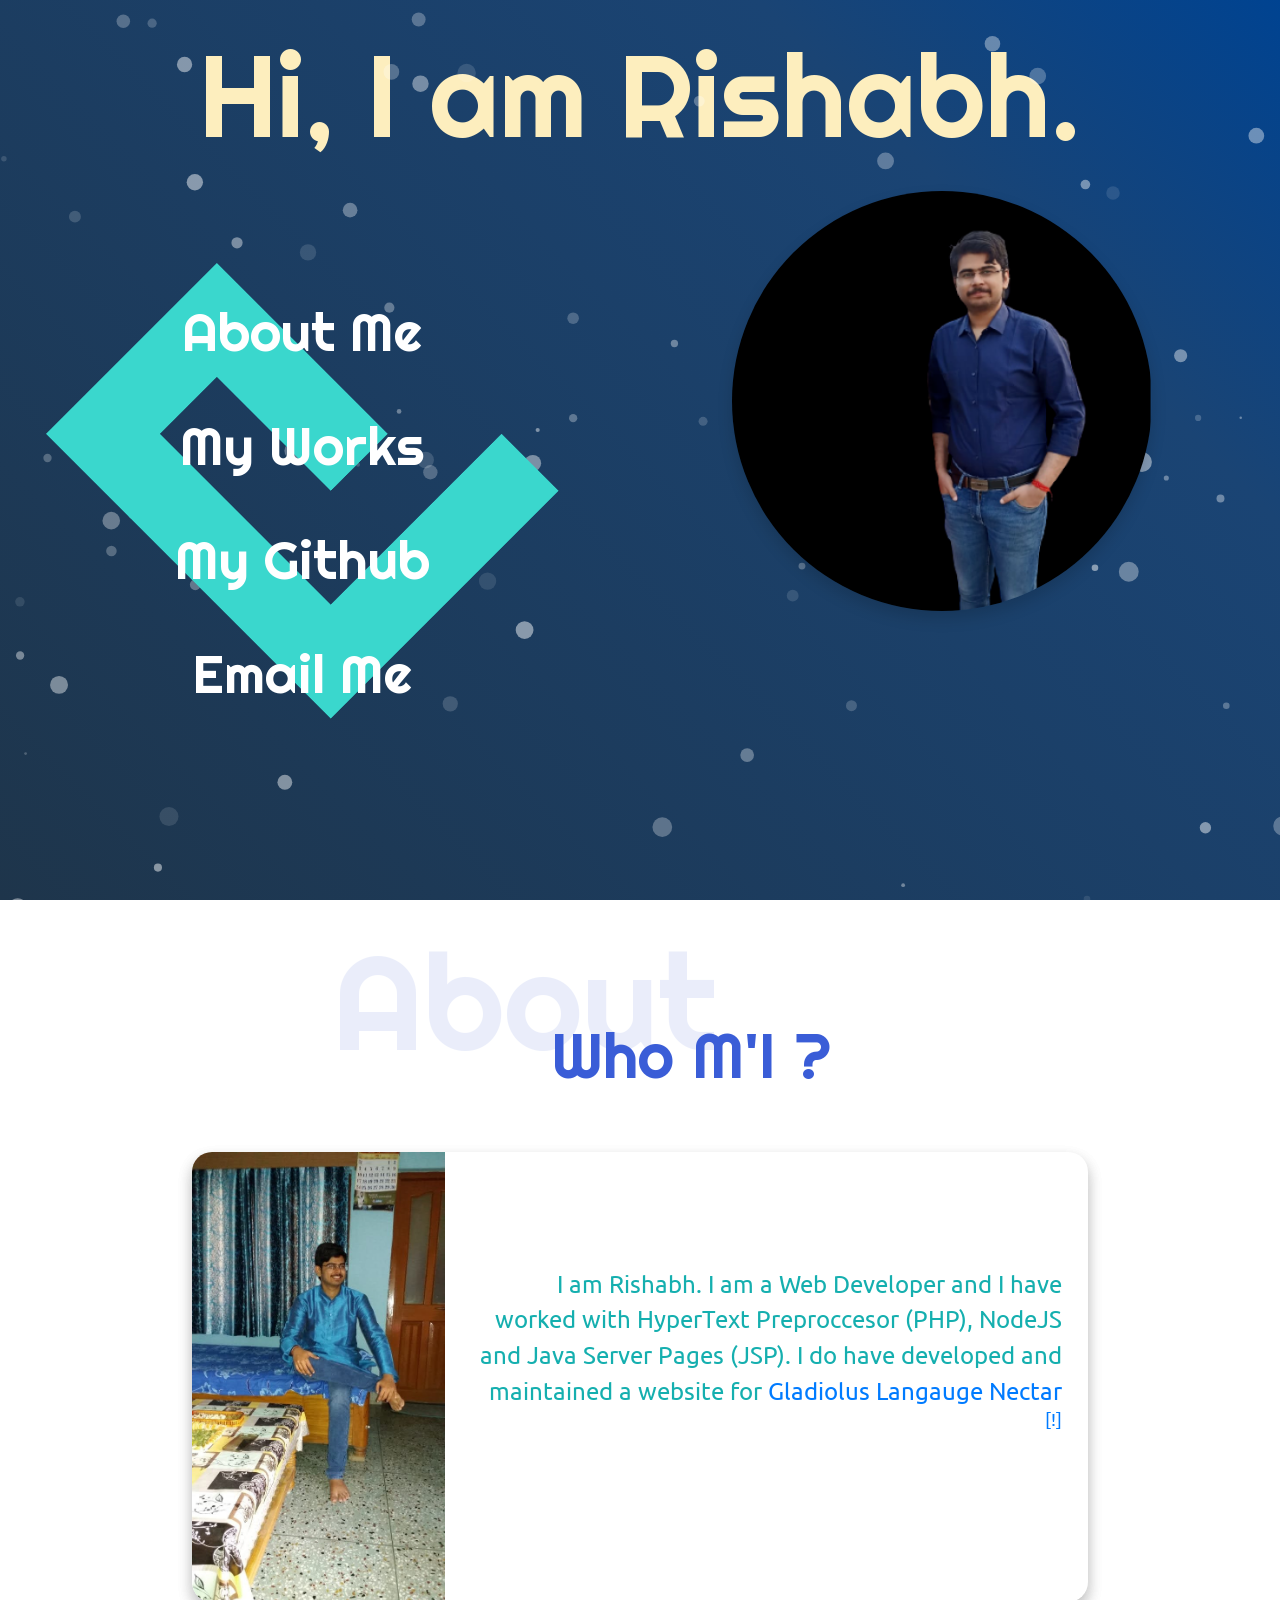
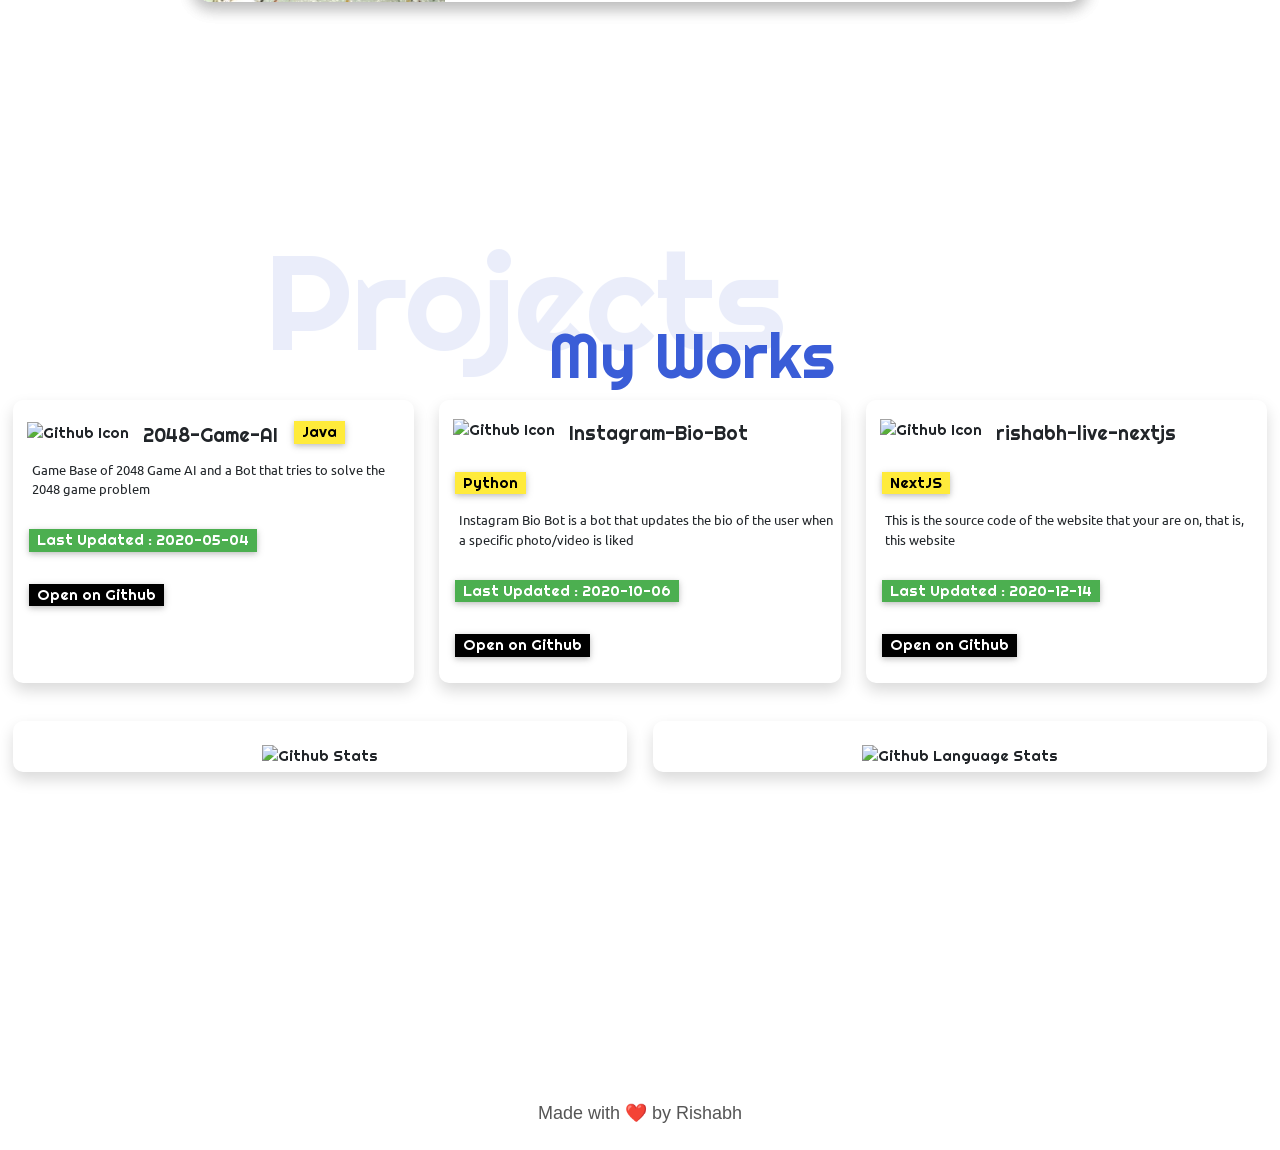
==== index.html @ e47485f5 "Deploying to gh-pages from  @ b263f3e0fbda4bd60faca564ea2ebde50ccc6b19 🚀" ====
<!DOCTYPE html><html><head>  <script async="" src="https://www.googletagmanager.com/gtag/js?id=G-0CN1C1X6T3"></script> <script>
            window.dataLayer = window.dataLayer || [];
            function gtag(){dataLayer.push(arguments);}
            gtag('js', new Date());
            gtag('config', 'G-0CN1C1X6T3', {
              page_path: window.location.pathname,
            });
          </script> <meta charSet="utf-8"/><link rel="stylesheet" href="/assets/global/css/w3.min.css"/><link rel="stylesheet" href="/assets/global/css/footer.css"/><title> Rishabh - live | Rishabh | rishabh.live </title><link rel="stylesheet" href="https://fonts.googleapis.com/css2?family=Righteous&amp;family=Chilanka&amp;family=Sansita+Swashed&amp;family=Dancing+Script:wght@500&amp;family=Ubuntu:ital@1&amp;display=swap"/><link rel="icon" href="/main-ico.png"/><link rel="stylesheet" href="/assets/main/css/homeIndexPage.css"/><link rel="stylesheet" href="/assets/blogs/css/style.css"/><meta name="title" content="Rishabh | rishabh-live | rishabh.live"/><meta name="viewport" content="width=device-width, initial-scale=1.0, maximum-scale=6.0"/><meta name="keywords" content="rishabh, student, smit, sikkim, manipal, institute, technology, it ,information technology,"/><meta name="description" content="I am Rishabh. Student of Information Technology at Sikkim Manipal Institute of Technology aka SMIT. Also a Web Developer at Gladiolus Langauge Nectar"/><script src="https://cdn.jsdelivr.net/npm/particles.js@2.0.0/particles.min.js"></script><meta name="next-head-count" content="13"/><link rel="preload" href="/_next/static/css/152b517e092a32f74a57.css" as="style"/><link rel="stylesheet" href="/_next/static/css/152b517e092a32f74a57.css" data-n-g=""/><noscript data-n-css=""></noscript><link rel="preload" href="/_next/static/chunks/webpack-50bee04d1dc61f8adf5b.js" as="script"/><link rel="preload" href="/_next/static/chunks/framework.d2ae4074d0a54d95f68e.js" as="script"/><link rel="preload" href="/_next/static/chunks/commons.98a99caea98a46c7ed56.js" as="script"/><link rel="preload" href="/_next/static/chunks/main-fd3b13ab594ce2139874.js" as="script"/><link rel="preload" href="/_next/static/chunks/38d99953164908579bbda577ce62733618c9f7b3.a1d9b7ba372eda7bde27.js" as="script"/><link rel="preload" href="/_next/static/chunks/pages/_app-c977a20851ec2db961ef.js" as="script"/><link rel="preload" href="/_next/static/chunks/pages/index-da729cfff060ae43c7b8.js" as="script"/></head> <body><div id="__next"><section class="main-page-section-one"><div style="position:absolute"><div id="tsparticles"><canvas style="width:100vw;height:100vh"></canvas></div></div><center><div class="line"><label>Hi, I am Rishabh. </label></div><div class="holder"><div class="menu"><p> <a href="#about">About Me</a></p> <p> <a href="#projects">My Works</a> </p><p> <a href="https://github.com/rishabh-live/" target="_blank">My Github</a> </p> <p> <a href="mailto:rishabh0508@hotmail.com?subject=I%20am%20an%20Angel&amp;body=Hey%20Rishabh%2C%0D%0A%0D%0AI%20am%20Angel.%20And%20wanted%20to%20say%20that%20...%0D%0A%0D%0A%0D%0ARegards%2C%0D%0AAngel.">Email Me</a> </p></div><div class="dp"><img src="/rishabh.png" alt="Rishabh-Live | Rishabh" class="w3-card-4 shadow" align="center"/></div></div></center></section><section id="about" class="main-page-section-two"><center><div class="headline"><div class="backTitle">About</div><div class="frontTitle">Who M&#x27;I ?</div></div><div class="aboutCardHolder w3-card-4 shadow"><div class="w3-card-4 aboutCard shadow"><div class="mypic"><img src="/about-dp.jpg" alt="Rishabh"/></div><div class="aboutme"><br/><label class="paragraph">I am Rishabh. I am a Web Developer and I have worked with HyperText Preproccesor (PHP), NodeJS and Java Server Pages (JSP). I do have developed and maintained a website for<!-- --> <a href="https://languagenectar.com">Gladiolus Langauge Nectar <sup>[!]</sup></a></label></div></div><label class="paragraphMobile">I am Rishabh. I am a Web Developer and I have worked with HyperText Preproccesor (PHP), NodeJS and Java Server Pages (JSP). I do have developed and maintained a website for<!-- --> <a href="https://languagenectar.com">Gladiolus Langauge Nectar <sup>[!]</sup></a></label></div></center></section><section id="projects" class="main-page-section-three secThree"><center><div class="headline"><div class="backTitle">Projects</div><div class="frontTitle">My Works</div></div><div class="gitCardHolder"><div class="gitCard"><div class="projCards w3-card-4 shadow"><div><img src="https://external-content.duckduckgo.com/iu/?u=http%3A%2F%2Fcdn.onlinewebfonts.com%2Fsvg%2Fimg_326384.png&amp;f=1&amp;nofb=1" alt="Github Icon"/><label class="nameOfTheProject">2048-Game-AI</label><label class="w3-tag w3-yellow w3-card-2 w3-margin">Java</label><p class="prjDesc">Game Base of 2048 Game AI and a Bot that tries to solve the 2048 game problem</p><p><label class="w3-tag w3-green w3-card-2 w3-margin">Last Updated : <!-- -->2020-05-04</label><label class="w3-tag w3-black w3-card-2 w3-margin">Open on Github</label></p></div></div><div class="projCards w3-card-4 shadow"><div><img src="https://external-content.duckduckgo.com/iu/?u=http%3A%2F%2Fcdn.onlinewebfonts.com%2Fsvg%2Fimg_326384.png&amp;f=1&amp;nofb=1" alt="Github Icon"/><label class="nameOfTheProject">Instagram-Bio-Bot</label><label class="w3-tag w3-yellow w3-card-2 w3-margin">Python</label><p class="prjDesc">Instagram Bio Bot is a bot that updates the bio of the user when a specific photo/video is liked</p><p><label class="w3-tag w3-green w3-card-2 w3-margin">Last Updated : <!-- -->2020-10-06</label><label class="w3-tag w3-black w3-card-2 w3-margin">Open on Github</label></p></div></div><div class="projCards w3-card-4 shadow"><div><img src="https://external-content.duckduckgo.com/iu/?u=http%3A%2F%2Fcdn.onlinewebfonts.com%2Fsvg%2Fimg_326384.png&amp;f=1&amp;nofb=1" alt="Github Icon"/><label class="nameOfTheProject">rishabh-live-nextjs</label><label class="w3-tag w3-yellow w3-card-2 w3-margin">NextJS</label><p class="prjDesc">This is the source code of the website that your are on, that is, this website</p><p><label class="w3-tag w3-green w3-card-2 w3-margin">Last Updated : <!-- -->2020-12-14</label><label class="w3-tag w3-black w3-card-2 w3-margin">Open on Github</label></p></div></div><div class="projCards w3-card-4 shadow"><div><div align="center"><img class="dipstats" src="https://github-readme-stats.vercel.app/api?username=rishabh-live&amp;show_icons=true&amp;count_private=true" align="center" alt="Github Stats"/></div></div></div><div class="projCards w3-card-4 shadow"><div><div align="center"><img class="dipstats" src="https://github-readme-streak-stats.herokuapp.com/?user=rishabh-live" align="center" alt="Github Language Stats"/></div></div></div></div></div></center></section><section class="footer"><div class="fotter"><center><label>Made with <span class="heart">❤</span> by<!-- --> <a href="/">Rishabh</a></label></center></div></section></div><script id="__NEXT_DATA__" type="application/json">{"props":{"pageProps":{}},"page":"/","query":{},"buildId":"G2K1its7avSWpzCwCy3zq","nextExport":true,"autoExport":true,"isFallback":false}</script><script nomodule="" src="/_next/static/chunks/polyfills-144e5fa6fafab6397d9c.js"></script><script src="/_next/static/chunks/webpack-50bee04d1dc61f8adf5b.js" async=""></script><script src="/_next/static/chunks/framework.d2ae4074d0a54d95f68e.js" async=""></script><script src="/_next/static/chunks/commons.98a99caea98a46c7ed56.js" async=""></script><script src="/_next/static/chunks/main-fd3b13ab594ce2139874.js" async=""></script><script src="/_next/static/chunks/38d99953164908579bbda577ce62733618c9f7b3.a1d9b7ba372eda7bde27.js" async=""></script><script src="/_next/static/chunks/pages/_app-c977a20851ec2db961ef.js" async=""></script><script src="/_next/static/chunks/pages/index-da729cfff060ae43c7b8.js" async=""></script><script src="/_next/static/G2K1its7avSWpzCwCy3zq/_buildManifest.js" async=""></script><script src="/_next/static/G2K1its7avSWpzCwCy3zq/_ssgManifest.js" async=""></script></body> </html>
---- assets/global/css/footer.css ----
.footer {
  min-height: 50px;
  max-height: 50px;
  background: none;
  width: 100vw;
  font-size: large;
  color: #555555;
  position: relative;
  bottom: 0;
}

.footer a {
  text-decoration: none;
  color: #555555;
}

.footer a:hover {
  text-decoration: none;
  color: #555555;
}
/*# sourceMappingURL=footer.css.map */
---- assets/main/css/homeIndexPage.css ----
body,
html {
  margin: 0;
  padding: 0;
  scroll-behavior: smooth;
}

.heart {
  color: #e25555;
}

html::-webkit-scrollbar {
  width: 0.1px;
}

section {
  min-height: 100vh;
  max-width: 100vw;
  overflow: hidden;
}

.main-page-section-one {
  max-height: 100vh;
  font-family: "Righteous", cursive;
  background: linear-gradient(45deg, #1e354b 0%, #1a4474 76%, #004391 100%);
}

.main-page-section-one .line label {
  margin: 1vh;
  color: #fdeebe;
  font-size: 9vw;
  -webkit-animation: line 0.3s ease-in;
          animation: line 0.3s ease-in;
}

.main-page-section-one .holder {
  display: -webkit-box;
  display: -ms-flexbox;
  display: flex;
  -webkit-box-orient: horizontal;
  -webkit-box-direction: normal;
      -ms-flex-direction: row;
          flex-direction: row;
}

.main-page-section-one .holder .dp img {
  height: calc(100px + 25vw);
  -webkit-transform: translateX(-10vw);
          transform: translateX(-10vw);
  -webkit-animation: loadimg 1s linear;
          animation: loadimg 1s linear;
  -webkit-box-flex: 1;
      -ms-flex: 1;
          flex: 1;
  border-radius: 50%;
}

.main-page-section-one .holder .menu {
  margin-top: 5vh;
  -webkit-transform: translate(-10vw, 3vh);
          transform: translate(-10vw, 3vh);
  -webkit-animation: menu 1s ease-in-out;
          animation: menu 1s ease-in-out;
  -webkit-box-flex: 1;
      -ms-flex: 1;
          flex: 1;
  background-image: url("/menu-ico.png");
  background-repeat: no-repeat;
  background-position: center;
  background-size: contain;
}

.main-page-section-one .holder .menu p {
  padding-top: 2vh;
  -webkit-transform: translateY(10px);
          transform: translateY(10px);
  font-size: 6vh;
  color: white;
}

.main-page-section-one .holder .menu p a {
  text-decoration: none;
  color: white;
}

.main-page-section-two {
  max-height: 100vh;
  font-family: "Righteous", cursive;
}

.main-page-section-two .headline {
  width: 100vw;
  -webkit-box-pack: center;
      -ms-flex-pack: center;
          justify-content: center;
}

.main-page-section-two .headline .backTitle {
  color: #3a5dd7;
  margin: 0 auto;
  width: 100vw;
  z-index: -200;
  font-size: 15vh;
  position: absolute;
  -webkit-transform: translateX(-9vw);
          transform: translateX(-9vw);
  opacity: 0.1;
}

.main-page-section-two .headline .frontTitle {
  color: #3a5dd7;
  margin: 0 auto;
  width: 100vw;
  z-index: 200;
  position: absolute;
  font-size: 7vh;
  -webkit-transform: translate(4vw, 12vh);
          transform: translate(4vw, 12vh);
}

.main-page-section-two .shadow {
  -webkit-box-shadow: 0px 0px 30px 100px #bdbaba;
          box-shadow: 0px 0px 30px 100px #bdbaba;
}

.main-page-section-two .aboutCardHolder {
  position: absolute;
  height: 50vh;
  width: 70vw;
  -ms-grid-column-align: center;
      justify-self: center;
  margin-top: 28vh;
  margin-left: 15vw;
  border-radius: 20px;
}

.main-page-section-two .aboutCardHolder .aboutCard {
  display: -webkit-box;
  display: -ms-flexbox;
  display: flex;
  border-radius: 20px;
}

.main-page-section-two .aboutCardHolder .aboutCard .mypic img {
  max-height: 50vh;
  border-top-left-radius: 20px;
  border-bottom-left-radius: 20px;
}

.main-page-section-two .aboutCardHolder .aboutCard .aboutme {
  border-radius: 20px;
}

.main-page-section-two .aboutCardHolder .aboutCard .aboutme label {
  font-family: "Righteous", cursive;
  padding: 2vw;
  font-size: 3vw;
  color: #3a5dd7;
  position: absolute;
}

.main-page-section-two .aboutCardHolder .aboutCard .aboutme label:nth-child(1) {
  z-index: -3300000;
  font-size: 4vw;
  color: #3a5dd7;
  opacity: 0.1;
  -webkit-transform: translate(-2vw, -4vh);
          transform: translate(-2vw, -4vh);
}

.main-page-section-two .aboutCardHolder .aboutCard .aboutme .paragraph {
  font-family: "Ubuntu", sans-serif;
  font-size: calc(11px + 1vw);
  position: absolute;
  padding-top: 5vw;
  -webkit-transform: translateY(3vh);
          transform: translateY(3vh);
  color: #15afaf;
  text-align: right;
  margin-top: auto;
}

.main-page-section-two .aboutCardHolder .paragraphMobile {
  display: none;
}

.main-page-section-three {
  font-family: "Righteous", cursive;
  height: -webkit-fit-content;
  height: -moz-fit-content;
  height: fit-content;
}

.main-page-section-three .headline {
  width: 100vw;
  -webkit-box-pack: center;
      -ms-flex-pack: center;
          justify-content: center;
}

.main-page-section-three .headline .backTitle {
  color: #3a5dd7;
  margin: 0 auto;
  width: 100vw;
  z-index: -200;
  font-size: 15vh;
  position: absolute;
  -webkit-transform: translateX(-9vw);
          transform: translateX(-9vw);
  opacity: 0.1;
}

.main-page-section-three .headline .frontTitle {
  color: #3a5dd7;
  margin: 0 auto;
  width: 100vw;
  z-index: 200;
  position: absolute;
  font-size: 7vh;
  -webkit-transform: translate(4vw, 12vh);
          transform: translate(4vw, 12vh);
}

.main-page-section-three .gitCardHolder {
  position: absolute;
  height: 50vh;
  width: 100vw;
  -ms-grid-column-align: center;
      justify-self: center;
  margin-top: 18vh;
}

.main-page-section-three .gitCardHolder .gitCard {
  display: -webkit-box;
  display: -ms-flexbox;
  display: flex;
  -webkit-box-orient: horizontal;
  -webkit-box-direction: normal;
      -ms-flex-direction: row;
          flex-direction: row;
  -ms-flex-wrap: wrap;
      flex-wrap: wrap;
}

.main-page-section-three .gitCardHolder .gitCard .projCards {
  min-width: 25vw;
  height: auto;
  border-color: #3a5dd7;
  border-radius: 10px;
  margin-left: 1vw;
  margin-right: 1vw;
  margin-top: 3vw;
  -webkit-box-flex: 1;
      -ms-flex: 1;
          flex: 1;
  text-align: left;
}

.main-page-section-three .gitCardHolder .gitCard .projCards div {
  font-family: "Righteous", cursive;
  -webkit-transform: translateY(5px);
          transform: translateY(5px);
}

.main-page-section-three .gitCardHolder .gitCard .projCards div .nameOfTheProject {
  font-size: 1.5vw;
  -webkit-transform: translateY(5px);
          transform: translateY(5px);
}

.main-page-section-three .gitCardHolder .gitCard .projCards div img {
  height: 40px;
  margin: 14px;
}

.main-page-section-three .gitCardHolder .gitCard .projCards div .dipstats {
  height: auto;
}

.main-page-section-three .gitCardHolder .gitCard .projCards div .prjDesc {
  font-family: "Ubuntu", sans-serif;
  margin-left: 1.5vw;
  font-size: 1vw;
}

.main-page-section-three .gitCardHolder .gitCard .projCards div p:nth-child(2) label {
  font-size: 1vw;
}

.main-page-section-three .gitCardHolder .gitCard .projCards:nth-child(4),
.main-page-section-three .gitCardHolder .gitCard .projCards:nth-child(5) {
  display: block;
}

.main-page-section-four {
  max-height: 1vh;
  min-height: 2vh;
}

@media (max-width: 500px) {
  .main-page-section-one .line label {
    margin: 2vw;
    color: #fdeebe;
    font-size: 9vw;
    -webkit-animation: line 0.3s ease-in;
            animation: line 0.3s ease-in;
  }
  .main-page-section-one .holder {
    display: -webkit-box;
    display: -ms-flexbox;
    display: flex;
    -webkit-box-orient: vertical;
    -webkit-box-direction: reverse;
        -ms-flex-direction: column-reverse;
            flex-direction: column-reverse;
    -webkit-box-pack: center;
        -ms-flex-pack: center;
            justify-content: center;
  }
  .main-page-section-one .holder .dp img {
    width: 70vw;
    height: auto;
    -webkit-animation: loadimgmob 0.7s linear;
            animation: loadimgmob 0.7s linear;
    -webkit-box-flex: 1;
        -ms-flex: 1;
            flex: 1;
    -webkit-transform: translateX(0vw);
            transform: translateX(0vw);
  }
  .main-page-section-one .holder .menu {
    margin-top: 2vh;
    -webkit-animation: menumob 1s ease-in-out;
            animation: menumob 1s ease-in-out;
    -webkit-box-flex: 1;
        -ms-flex: 1;
            flex: 1;
    background-image: url("/menu-ico.png");
    background-repeat: no-repeat;
    background-position: center;
    background-size: contain;
    -webkit-transform: translateX(0vw);
            transform: translateX(0vw);
  }
  .main-page-section-one .holder .menu p {
    font-size: 8vw;
    color: white;
  }
  .main-page-section-two {
    font-family: "Righteous", cursive;
  }
  .main-page-section-two .headline {
    width: 100vw;
    -webkit-box-pack: center;
        -ms-flex-pack: center;
            justify-content: center;
  }
  .main-page-section-two .headline .backTitle {
    color: #3a5dd7;
    margin: 0 auto;
    width: 100vw;
    z-index: -200;
    font-size: 20vw;
    position: absolute;
    -webkit-transform: translate(0vh, -4vh);
            transform: translate(0vh, -4vh);
  }
  .main-page-section-two .headline .frontTitle {
    color: #3a5dd7;
    margin: 0 auto;
    width: 100vw;
    z-index: 200;
    position: absolute;
    font-size: 15vw;
    -webkit-transform: translate(11vw, 5vh);
            transform: translate(11vw, 5vh);
  }
  .main-page-section-two .aboutCardHolder {
    position: absolute;
    height: 70vh;
    width: 90vw;
    -ms-grid-column-align: center;
        justify-self: center;
    margin-top: 22vh;
    margin-left: 5vw;
    background-image: url("/about-dp.jpg");
    background-position: center;
  }
  .main-page-section-two .aboutCardHolder .aboutCard {
    display: -webkit-box;
    display: -ms-flexbox;
    display: flex;
    -webkit-box-orient: vertical;
    -webkit-box-direction: normal;
        -ms-flex-direction: column;
            flex-direction: column;
    display: none;
  }
  .main-page-section-two .aboutCardHolder .aboutCard .mypic {
    overflow: hidden;
    display: none;
  }
  .main-page-section-two .aboutCardHolder .aboutCard .mypic img {
    height: 100vw;
  }
  .main-page-section-two .aboutCardHolder .aboutCard .aboutme label {
    font-family: "Righteous", cursive;
    padding: 2vw;
    font-size: 3vw;
    color: #3a5dd7;
    position: absolute;
  }
  .main-page-section-two .aboutCardHolder .aboutCard .aboutme label:nth-child(1) {
    z-index: -3300000;
    font-size: 4vw;
    color: #3a5dd7;
    opacity: 0.1;
    -webkit-transform: translate(-2vw, -4vh);
            transform: translate(-2vw, -4vh);
  }
  .main-page-section-two .aboutCardHolder .aboutCard .aboutme .paragraph {
    font-family: "Ubuntu", sans-serif;
    font-size: calc(11px + 1vw);
    position: absolute;
    padding-top: 5vw;
    -webkit-transform: translateY(3vh);
            transform: translateY(3vh);
    color: #15afaf;
    text-align: right;
    margin-top: auto;
    display: none;
  }
  .main-page-section-two .aboutCardHolder .paragraphMobile {
    display: block;
    font-family: "Ubuntu", sans-serif;
    font-size: calc(3.4vh);
    padding: 10vw;
    color: white;
    text-align: justify;
    margin-top: auto;
    background-color: #3a5dd7;
    height: 100%;
    opacity: 0.9;
    border-radius: 20px;
  }
  .main-page-section-three {
    font-family: "Righteous", cursive;
    height: -webkit-fit-content;
    height: -moz-fit-content;
    height: fit-content;
  }
  .main-page-section-three .headline {
    width: 100vw;
    -webkit-box-pack: center;
        -ms-flex-pack: center;
            justify-content: center;
  }
  .main-page-section-three .headline .backTitle {
    color: #3a5dd7;
    margin: 0 auto;
    width: 100vw;
    z-index: -200;
    font-size: 20vw;
    position: absolute;
    -webkit-transform: translate(0vh, -4vh);
            transform: translate(0vh, -4vh);
  }
  .main-page-section-three .headline .frontTitle {
    color: #3a5dd7;
    margin: 0 auto;
    width: 100vw;
    z-index: 200;
    position: absolute;
    font-size: 15vw;
    -webkit-transform: translate(11vw, 5vh);
            transform: translate(11vw, 5vh);
  }
  .main-page-section-three .gitCardHolder {
    position: absolute;
    height: 50vh;
    width: 100vw;
    -ms-grid-column-align: center;
        justify-self: center;
    margin-top: 18vh;
  }
  .main-page-section-three .gitCardHolder .gitCard {
    display: -webkit-box;
    display: -ms-flexbox;
    display: flex;
    -webkit-box-orient: horizontal;
    -webkit-box-direction: normal;
        -ms-flex-direction: row;
            flex-direction: row;
    -ms-flex-wrap: wrap;
        flex-wrap: wrap;
  }
  .main-page-section-three .gitCardHolder .gitCard .projCards {
    min-width: 60vw;
    height: auto;
    border-color: #3a5dd7;
    border-radius: 10px;
    margin-top: 5vw;
    -webkit-box-flex: 1;
        -ms-flex: 1;
            flex: 1;
    text-align: left;
  }
  .main-page-section-three .gitCardHolder .gitCard .projCards div {
    font-family: "Righteous", cursive;
    -webkit-transform: translateY(5px);
            transform: translateY(5px);
  }
  .main-page-section-three .gitCardHolder .gitCard .projCards div .nameOfTheProject {
    font-size: 5vw;
    -webkit-transform: translateY(5px);
            transform: translateY(5px);
  }
  .main-page-section-three .gitCardHolder .gitCard .projCards div img {
    height: 30px;
    margin: 10px;
  }
  .main-page-section-three .gitCardHolder .gitCard .projCards div .prjDesc {
    font-family: "Ubuntu", sans-serif;
    margin-left: 4vw;
    font-size: 4vw;
  }
  .main-page-section-three .gitCardHolder .gitCard .projCards div p:nth-child(2) label {
    font-size: 1vh;
  }
  .main-page-section-three .gitCardHolder .gitCard .projCards div .dipstats {
    width: 90vw;
  }
  .main-page-section-three .gitCardHolder .gitCard .projCards:nth-child(4),
  .main-page-section-three .gitCardHolder .gitCard .projCards:nth-child(5),
  .main-page-section-three .gitCardHolder .gitCard .projCards:nth-child(3) {
    display: none;
  }
}

@media (max-width: 1200px) and (min-width: 500px) {
  .main-page-section-one {
    background: none;
    font-family: "Righteous", cursive;
    background-color: rgba(5, 143, 255, 0.938);
  }
  .main-page-section-one .line label {
    margin: 2vh;
    color: #fdeebe;
    font-size: 9vw;
    -webkit-animation: line 0.3s ease-in;
            animation: line 0.3s ease-in;
  }
  .main-page-section-one .holder {
    display: -webkit-box;
    display: -ms-flexbox;
    display: flex;
    -webkit-box-orient: horizontal;
    -webkit-box-direction: normal;
        -ms-flex-direction: row;
            flex-direction: row;
  }
  .main-page-section-one .holder .dp img {
    height: calc(100px + 25vw);
    -webkit-transform: translateX(-10vw);
            transform: translateX(-10vw);
    -webkit-animation: loadimg 1s linear;
            animation: loadimg 1s linear;
    -webkit-box-flex: 1;
        -ms-flex: 1;
            flex: 1;
  }
  .main-page-section-one .holder .menu {
    -webkit-transform: translate(-10vw, 3vh);
            transform: translate(-10vw, 3vh);
    -webkit-animation: menu 1s ease-in-out;
            animation: menu 1s ease-in-out;
    -webkit-box-flex: 1;
        -ms-flex: 1;
            flex: 1;
    background-image: url("/menu-ico.png");
    background-repeat: no-repeat;
    background-position: center;
    background-size: contain;
  }
  .main-page-section-one .holder .menu p {
    -webkit-transform: translateY(10px);
            transform: translateY(10px);
    font-size: 4vw;
    color: white;
  }
  .main-page-section-two {
    font-family: "Righteous", cursive;
  }
  .main-page-section-two .headline {
    width: 100vw;
    -webkit-box-pack: center;
        -ms-flex-pack: center;
            justify-content: center;
  }
  .main-page-section-two .headline .backTitle {
    color: #d6ebf7;
    margin: 0 auto;
    width: 100vw;
    z-index: -200;
    font-size: 15vh;
    position: absolute;
    -webkit-transform: translateX(-9vw);
            transform: translateX(-9vw);
  }
  .main-page-section-two .headline .frontTitle {
    color: #3a5dd7;
    margin: 0 auto;
    width: 100vw;
    z-index: 200;
    position: absolute;
    font-size: 7vh;
    -webkit-transform: translate(4vw, 12vh);
            transform: translate(4vw, 12vh);
  }
  .main-page-section-two .aboutCardHolder {
    position: absolute;
    height: 70vh;
    width: 90vw;
    -ms-grid-column-align: center;
        justify-self: center;
    margin-top: 25vh;
    margin-left: 5vw;
    background-image: url("/about-dp.jpg");
    background-position: center;
  }
  .main-page-section-two .aboutCardHolder .aboutCard {
    display: -webkit-box;
    display: -ms-flexbox;
    display: flex;
    -webkit-box-orient: vertical;
    -webkit-box-direction: normal;
        -ms-flex-direction: column;
            flex-direction: column;
    display: none;
  }
  .main-page-section-two .aboutCardHolder .aboutCard .mypic {
    overflow: hidden;
    display: none;
  }
  .main-page-section-two .aboutCardHolder .aboutCard .mypic img {
    height: 100vw;
  }
  .main-page-section-two .aboutCardHolder .aboutCard .aboutme label {
    font-family: "Righteous", cursive;
    padding: 2vw;
    font-size: 3vw;
    color: #3a5dd7;
    position: absolute;
  }
  .main-page-section-two .aboutCardHolder .aboutCard .aboutme label:nth-child(1) {
    z-index: -3300000;
    font-size: 4vw;
    color: #3a5dd7;
    opacity: 0.1;
    -webkit-transform: translate(-2vw, -4vh);
            transform: translate(-2vw, -4vh);
  }
  .main-page-section-two .aboutCardHolder .aboutCard .aboutme .paragraph {
    font-family: "Ubuntu", sans-serif;
    font-size: calc(11px + 1vw);
    position: absolute;
    padding-top: 5vw;
    -webkit-transform: translateY(3vh);
            transform: translateY(3vh);
    color: #15afaf;
    text-align: right;
    margin-top: auto;
    display: none;
  }
  .main-page-section-two .aboutCardHolder .paragraphMobile {
    display: block;
    font-family: "Ubuntu", sans-serif;
    font-size: calc(5vh);
    padding: 10vw;
    color: white;
    text-align: justify;
    margin-top: auto;
    background-color: #3a5dd7;
    height: 100%;
    opacity: 0.9;
  }
  .main-page-section-three {
    font-family: "Righteous", cursive;
    height: 100vh;
    overflow: hidden;
  }
  .main-page-section-three .headline {
    width: 100vw;
    -webkit-box-pack: center;
        -ms-flex-pack: center;
            justify-content: center;
  }
  .main-page-section-three .headline .backTitle {
    color: #3a5dd7;
    margin: 0 auto;
    width: 100vw;
    z-index: -200;
    font-size: 20vh;
    position: absolute;
    -webkit-transform: translate(0vh, -4vh);
            transform: translate(0vh, -4vh);
  }
  .main-page-section-three .headline .frontTitle {
    color: #3a5dd7;
    margin: 0 auto;
    width: 100vw;
    z-index: 200;
    position: absolute;
    font-size: 13vh;
    -webkit-transform: translate(11vw, 5vh);
            transform: translate(11vw, 5vh);
  }
  .main-page-section-three .gitCardHolder {
    position: absolute;
    height: 50vh;
    width: 100vw;
    -ms-grid-column-align: center;
        justify-self: center;
    margin-top: 16vw;
  }
  .main-page-section-three .gitCardHolder .gitCard {
    display: -webkit-box;
    display: -ms-flexbox;
    display: flex;
    -webkit-box-orient: horizontal;
    -webkit-box-direction: normal;
        -ms-flex-direction: row;
            flex-direction: row;
    -ms-flex-wrap: wrap;
        flex-wrap: wrap;
  }
  .main-page-section-three .gitCardHolder .gitCard .projCards {
    min-width: 40vw;
    height: auto;
    border-color: #3a5dd7;
    border-radius: 10px;
    margin-top: 2vw;
    margin-left: 2vw;
    margin-right: 2vw;
    -webkit-box-flex: 1;
        -ms-flex: 1;
            flex: 1;
    text-align: left;
  }
  .main-page-section-three .gitCardHolder .gitCard .projCards div {
    font-family: "Righteous", cursive;
    -webkit-transform: translateY(5px);
            transform: translateY(5px);
  }
  .main-page-section-three .gitCardHolder .gitCard .projCards div .nameOfTheProject {
    font-size: 3vw;
    -webkit-transform: translateY(5px);
            transform: translateY(5px);
  }
  .main-page-section-three .gitCardHolder .gitCard .projCards div img {
    height: 50px;
    margin: 14px;
  }
  .main-page-section-three .gitCardHolder .gitCard .projCards div .prjDesc {
    font-family: "Ubuntu", sans-serif;
    margin-left: 4vw;
    font-size: 2.2vw;
  }
  .main-page-section-three .gitCardHolder .gitCard .projCards div p:nth-child(2) label {
    font-size: 1vh;
  }
  .main-page-section-three .gitCardHolder .gitCard .projCards:nth-child(3) {
    display: none;
  }
}

@-webkit-keyframes fadein {
  from {
    opacity: 0;
  }
  to {
    opacity: 1;
  }
}

@keyframes fadein {
  from {
    opacity: 0;
  }
  to {
    opacity: 1;
  }
}

@-webkit-keyframes loadimg {
  0% {
    -webkit-transform: translateX(-50vw);
            transform: translateX(-50vw);
    opacity: 0;
  }
  80% {
    -webkit-transform: translateX(-2vw);
            transform: translateX(-2vw);
    opacity: 0.9;
  }
  90% {
    -webkit-transform: translateX(-12vw);
            transform: translateX(-12vw);
    opacity: 0.95;
  }
  100% {
    -webkit-transform: translateX(-10vw);
            transform: translateX(-10vw);
    opacity: 1;
  }
}

@keyframes loadimg {
  0% {
    -webkit-transform: translateX(-50vw);
            transform: translateX(-50vw);
    opacity: 0;
  }
  80% {
    -webkit-transform: translateX(-2vw);
            transform: translateX(-2vw);
    opacity: 0.9;
  }
  90% {
    -webkit-transform: translateX(-12vw);
            transform: translateX(-12vw);
    opacity: 0.95;
  }
  100% {
    -webkit-transform: translateX(-10vw);
            transform: translateX(-10vw);
    opacity: 1;
  }
}

@-webkit-keyframes loadimgmob {
  0% {
    -webkit-transform: scale(0.1);
            transform: scale(0.1);
    opacity: 0;
  }
  100% {
    -webkit-transform: scale(1);
            transform: scale(1);
    opacity: 1;
  }
}

@keyframes loadimgmob {
  0% {
    -webkit-transform: scale(0.1);
            transform: scale(0.1);
    opacity: 0;
  }
  100% {
    -webkit-transform: scale(1);
            transform: scale(1);
    opacity: 1;
  }
}

@-webkit-keyframes line {
  0% {
    -webkit-transform: translateY(-300vw);
            transform: translateY(-300vw);
    opacity: 0;
  }
  100% {
    opacity: 1;
    -webkit-transform: initial;
            transform: initial;
  }
}

@keyframes line {
  0% {
    -webkit-transform: translateY(-300vw);
            transform: translateY(-300vw);
    opacity: 0;
  }
  100% {
    opacity: 1;
    -webkit-transform: initial;
            transform: initial;
  }
}

@-webkit-keyframes menu {
  0% {
    -webkit-transform: translate(-10vw, 100vw);
            transform: translate(-10vw, 100vw);
    opacity: 0;
  }
  100% {
    opacity: 1;
    -webkit-transform: translate(-10vw, 3vh);
            transform: translate(-10vw, 3vh);
  }
}

@keyframes menu {
  0% {
    -webkit-transform: translate(-10vw, 100vw);
            transform: translate(-10vw, 100vw);
    opacity: 0;
  }
  100% {
    opacity: 1;
    -webkit-transform: translate(-10vw, 3vh);
            transform: translate(-10vw, 3vh);
  }
}

@-webkit-keyframes menumob {
  0% {
    -webkit-transform: translate(0vw, 100vw);
            transform: translate(0vw, 100vw);
    opacity: 0;
  }
  100% {
    opacity: 1;
    -webkit-transform: translate(0vw, 3vh);
            transform: translate(0vw, 3vh);
  }
}

@keyframes menumob {
  0% {
    -webkit-transform: translate(0vw, 100vw);
            transform: translate(0vw, 100vw);
    opacity: 0;
  }
  100% {
    opacity: 1;
    -webkit-transform: translate(0vw, 3vh);
            transform: translate(0vw, 3vh);
  }
}

#myBtn {
  display: none;
  /* Hidden by default */
  position: fixed;
  /* Fixed/sticky position */
  bottom: 20px;
  /* Place the button at the bottom of the page */
  right: 30px;
  /* Place the button 30px from the right */
  z-index: 99;
  /* Make sure it does not overlap */
  border: none;
  /* Remove borders */
  outline: none;
  /* Remove outline */
  background-color: red;
  /* Set a background color */
  color: white;
  /* Text color */
  cursor: pointer;
  /* Add a mouse pointer on hover */
  padding: 15px;
  /* Some padding */
  border-radius: 10px;
  /* Rounded corners */
  font-size: 18px;
  /* Increase font size */
}

#myBtn:hover {
  background-color: #555;
  /* Add a dark-grey background on hover */
}
/*# sourceMappingURL=homeIndexPage.css.map */
---- assets/blogs/css/style.css ----
@import url("https://fonts.googleapis.com/css2?family=Lobster&display=swap");
@import url("https://fonts.googleapis.com/css2?family=Balsamiq+Sans&display=swap");
* {
  margin: 0;
  padding: 0;
  -webkit-box-sizing: border-box;
          box-sizing: border-box;
}

.blogs-section-one nav .banner {
  width: 92vw;
  height: 30vh;
  overflow: hidden;
  -webkit-box-shadow: 0px 1px 23px 8px #a8a8a8;
          box-shadow: 0px 1px 23px 8px #a8a8a8;
  border-bottom-left-radius: 20px;
  border-bottom-right-radius: 20px;
}

.blogs-section-one nav .banner img {
  width: 92vw;
  -webkit-transform: translateY(-20%);
          transform: translateY(-20%);
}

.blogs-section-two {
  margin-top: 12px;
}

.blogs-section-two .mainCard {
  width: 92vw;
  display: -webkit-box;
  display: -ms-flexbox;
  display: flex;
  -webkit-box-orient: horizontal;
  -webkit-box-direction: normal;
      -ms-flex-direction: row;
          flex-direction: row;
  -ms-flex-wrap: wrap;
      flex-wrap: wrap;
  -webkit-box-pack: center;
      -ms-flex-pack: center;
          justify-content: center;
}

.blogs-section-two .mainCard .blogCard {
  min-width: 20vw;
  max-width: 20vw;
  min-height: 450px;
  background-color: white;
  margin: 2vw;
  border-radius: 22px;
  -webkit-box-shadow: 0px 0px 13px 6px #b3b3b3;
          box-shadow: 0px 0px 13px 6px #b3b3b3;
  -webkit-transition: -webkit-box-shadow 0.5s ease-in-out;
  transition: -webkit-box-shadow 0.5s ease-in-out;
  transition: box-shadow 0.5s ease-in-out;
  transition: box-shadow 0.5s ease-in-out, -webkit-box-shadow 0.5s ease-in-out;
}

.blogs-section-two .mainCard .blogCard .mainImage {
  border-top-left-radius: 22px;
  border-top-right-radius: 22px;
  width: 20vw;
}

.blogs-section-two .mainCard .blogCard #title {
  font-size: 29px;
  font-weight: bold;
  color: #420404;
  float: left;
  font-family: "Lobster", cursive;
  padding: 1vh;
}

.blogs-section-two .mainCard .blogCard #short {
  margin: 0.5vw;
  text-align: justify;
  font-family: "Balsamiq Sans", cursive;
  font-size: 19px;
  text-overflow: ellipsis;
  max-height: 133px;
  overflow: hidden;
}

.blogs-section-two .mainCard .blogCard #readMore {
  outline: none;
  background-color: #0099ff;
  border: none;
  border-radius: 10px;
  padding: 12px;
  color: white;
  -webkit-transition: background-color 0.5s ease-in-out;
  transition: background-color 0.5s ease-in-out;
}

.blogs-section-two .mainCard .blogCard #readMore:hover {
  background-color: #0084ff;
  -webkit-transition: background-color 0.3s ease-in-out;
  transition: background-color 0.3s ease-in-out;
}

.blogs-section-two .mainCard .blogCard:hover {
  -webkit-box-shadow: 0px 0px 23px 13px #cecece;
          box-shadow: 0px 0px 23px 13px #cecece;
  -webkit-transition: -webkit-box-shadow 0.3s ease-in-out;
  transition: -webkit-box-shadow 0.3s ease-in-out;
  transition: box-shadow 0.3s ease-in-out;
  transition: box-shadow 0.3s ease-in-out, -webkit-box-shadow 0.3s ease-in-out;
}

@media (max-width: 500px) {
  .blogs-section-one nav .banner {
    width: 92vw;
    height: 10vh;
    overflow: hidden;
    -webkit-box-shadow: 0px 1px 23px 8px #a8a8a8;
            box-shadow: 0px 1px 23px 8px #a8a8a8;
    border-bottom-left-radius: 20px;
    border-bottom-right-radius: 20px;
  }
  .blogs-section-one nav .banner img {
    width: 92vw;
    -webkit-transform: translateY(-20%);
            transform: translateY(-20%);
  }
  .blogs-section-two {
    margin-top: 6px;
    margin-bottom: 6px;
  }
  .blogs-section-two .mainCard {
    width: 92vw;
    display: -webkit-box;
    display: -ms-flexbox;
    display: flex;
    -webkit-box-orient: vertical;
    -webkit-box-direction: normal;
        -ms-flex-direction: column;
            flex-direction: column;
    -ms-flex-wrap: wrap;
        flex-wrap: wrap;
    -webkit-box-pack: center;
        -ms-flex-pack: center;
            justify-content: center;
  }
  .blogs-section-two .mainCard .blogCard {
    min-width: 92vw;
    max-width: 92vw;
    min-height: 450px;
    background-color: white;
    margin: 0.5vw;
    border-radius: 22px;
    -webkit-box-shadow: 0px 0px 13px 6px #b3b3b3;
            box-shadow: 0px 0px 13px 6px #b3b3b3;
    -webkit-transition: -webkit-box-shadow 0.5s ease-in-out;
    transition: -webkit-box-shadow 0.5s ease-in-out;
    transition: box-shadow 0.5s ease-in-out;
    transition: box-shadow 0.5s ease-in-out, -webkit-box-shadow 0.5s ease-in-out;
  }
  .blogs-section-two .mainCard .blogCard .mainImage {
    border-top-left-radius: 22px;
    border-top-right-radius: 22px;
    width: 92vw;
  }
  .blogs-section-two .mainCard .blogCard #title {
    font-size: 29px;
    font-weight: bold;
    color: #420404;
    float: left;
    font-family: "Lobster", cursive;
    padding: 1vh;
  }
  .blogs-section-two .mainCard .blogCard #short {
    margin: 0.5vw;
    text-align: justify;
    font-family: "Balsamiq Sans", cursive;
    font-size: 19px;
    text-overflow: ellipsis;
    max-height: 133px;
    overflow: hidden;
  }
  .blogs-section-two .mainCard .blogCard #readMore {
    outline: none;
    background-color: #0099ff;
    border: none;
    border-radius: 10px;
    padding: 12px;
    color: white;
    -webkit-transition: background-color 0.5s ease-in-out;
    transition: background-color 0.5s ease-in-out;
  }
  .blogs-section-two .mainCard .blogCard #readMore:hover {
    background-color: #0084ff;
    -webkit-transition: background-color 0.3s ease-in-out;
    transition: background-color 0.3s ease-in-out;
  }
  .blogs-section-two .mainCard .blogCard:hover {
    -webkit-box-shadow: 0px 0px 23px 13px #cecece;
            box-shadow: 0px 0px 23px 13px #cecece;
    -webkit-transition: -webkit-box-shadow 0.3s ease-in-out;
    transition: -webkit-box-shadow 0.3s ease-in-out;
    transition: box-shadow 0.3s ease-in-out;
    transition: box-shadow 0.3s ease-in-out, -webkit-box-shadow 0.3s ease-in-out;
  }
}
/*# sourceMappingURL=style.css.map */
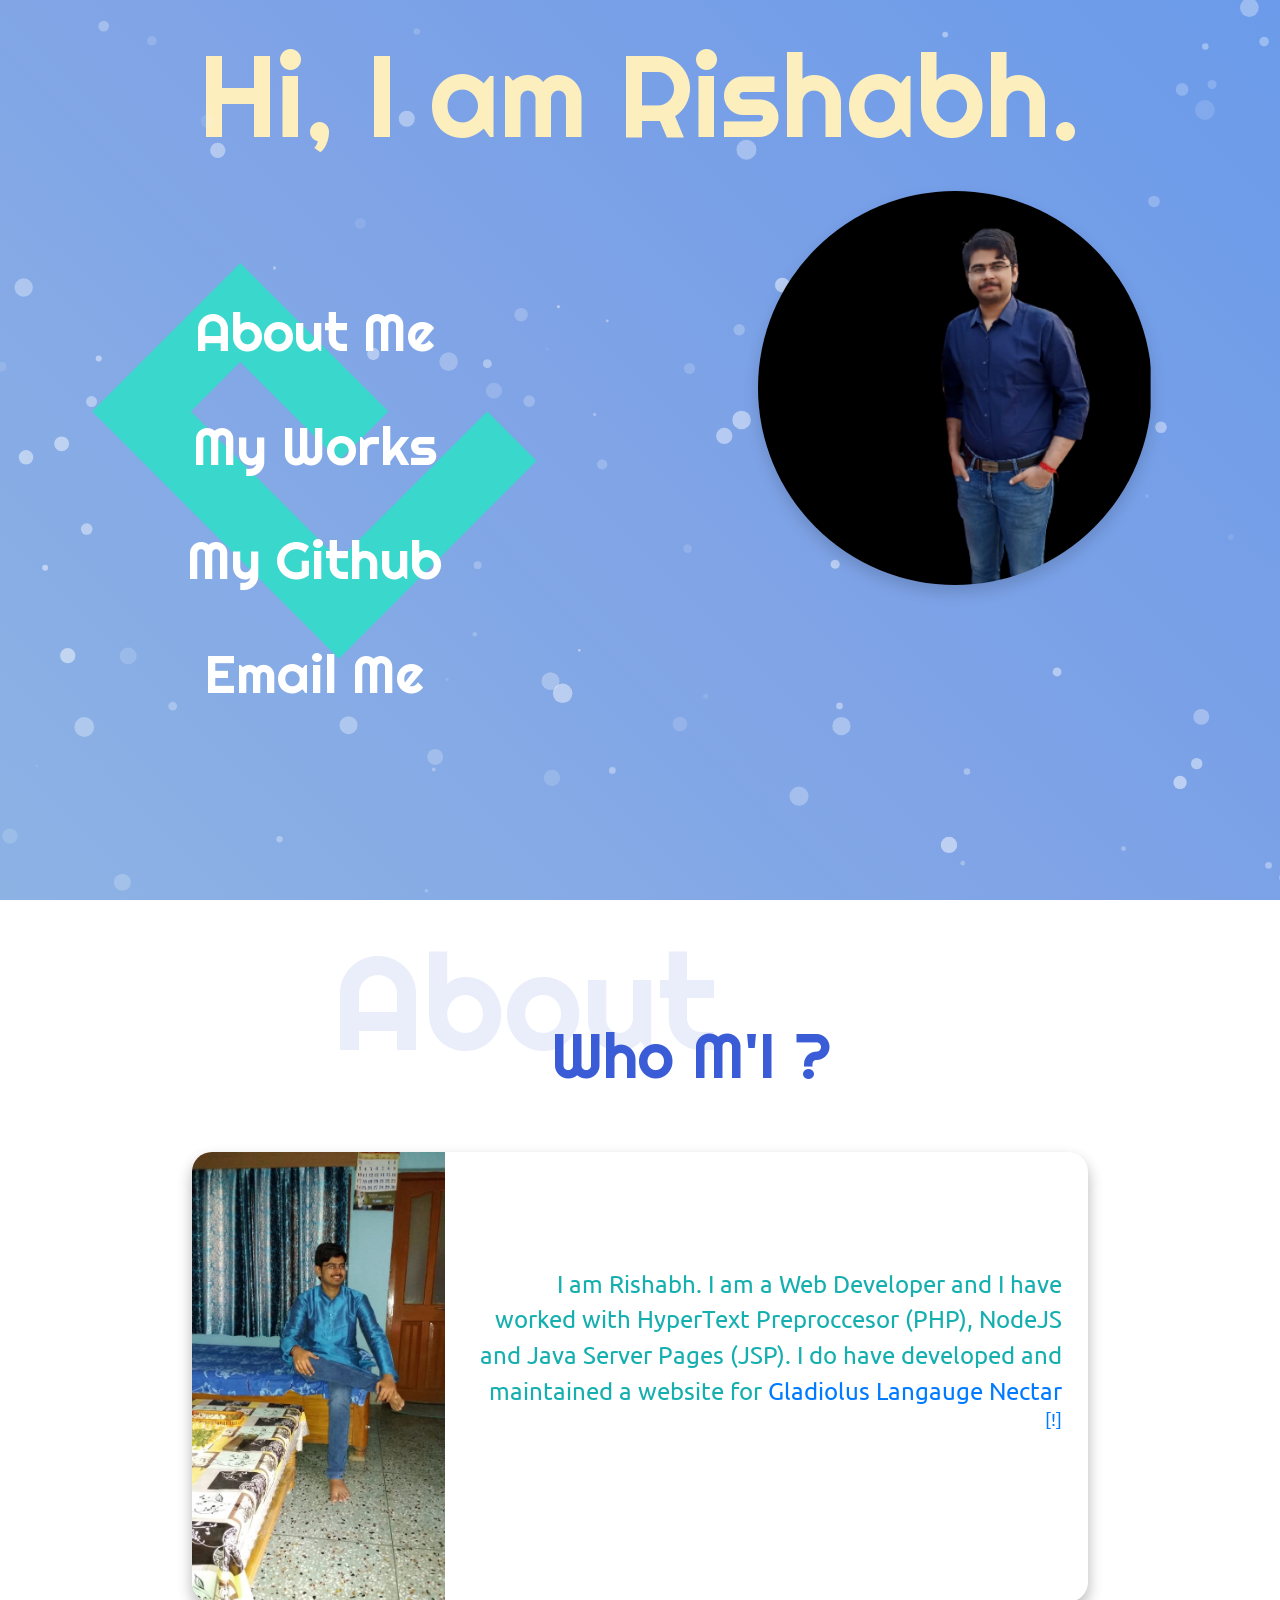
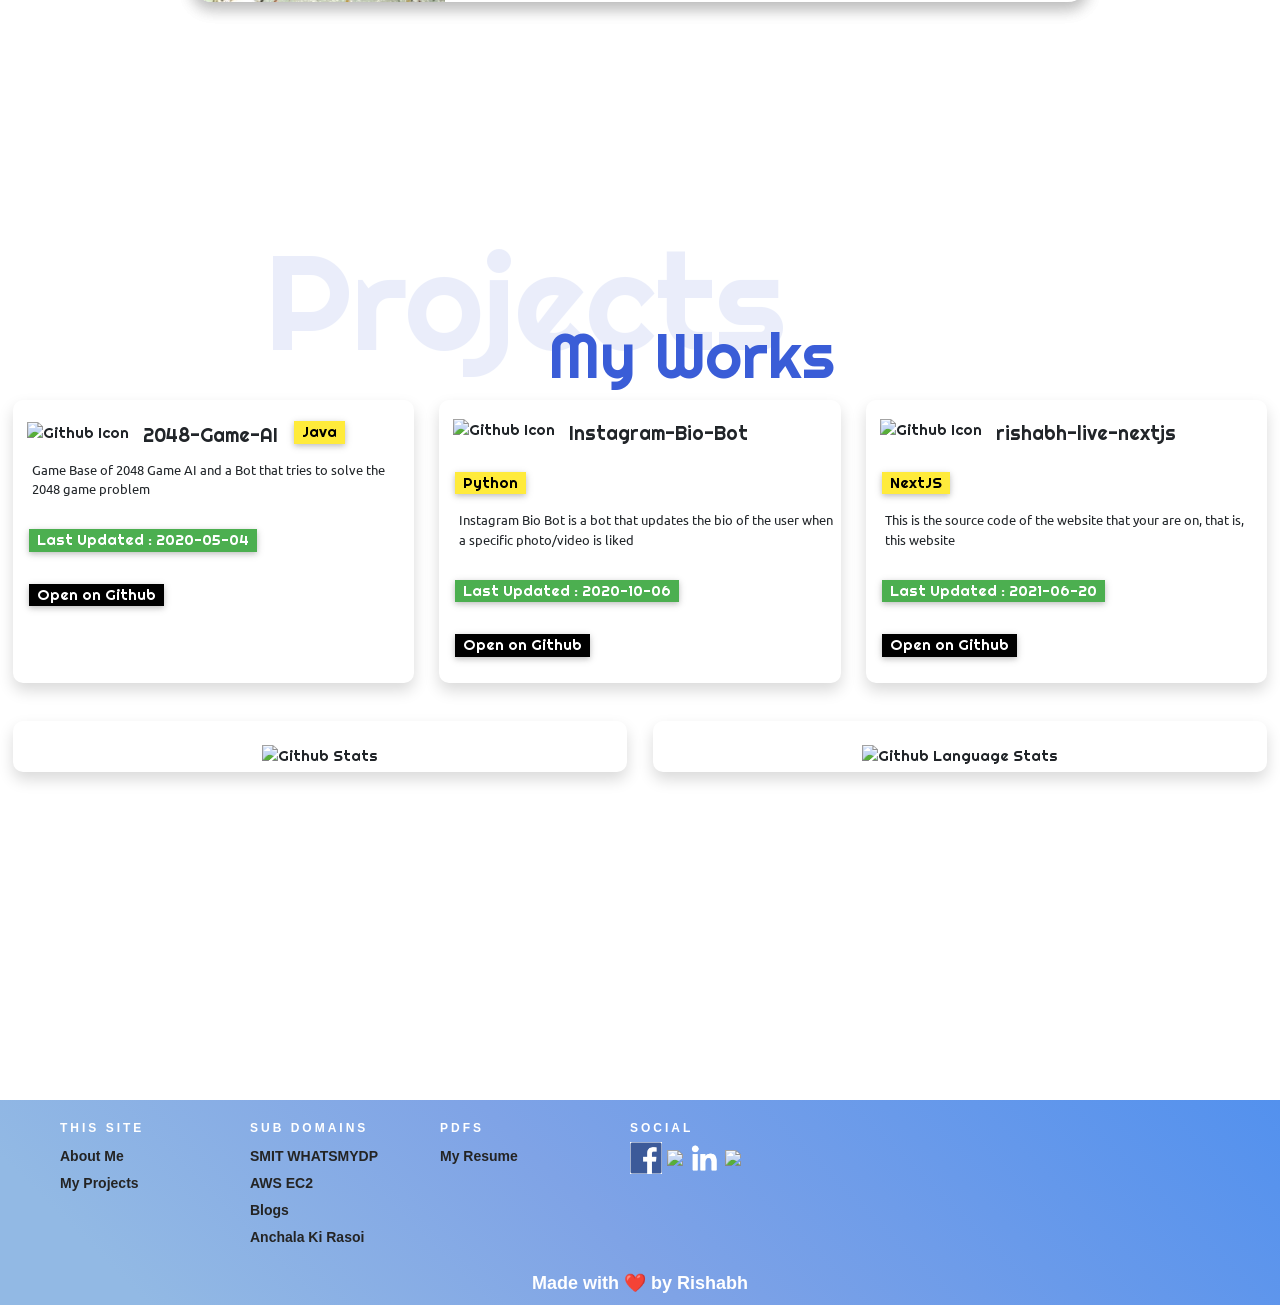
==== commit 921fce00: "Deploying to gh-pages from  @ daaecbdb60427e0485966ebdbf88d50b22bf3111 🚀" ====
--- a/index.html
+++ b/index.html
@@ -5,4 +5,4 @@
             gtag('config', 'G-0CN1C1X6T3', {
               page_path: window.location.pathname,
             });
-          </script> <meta charSet="utf-8"/><link rel="stylesheet" href="/assets/global/css/w3.min.css"/><link rel="stylesheet" href="/assets/global/css/footer.css"/><title> Rishabh - live | Rishabh | rishabh.live </title><link rel="stylesheet" href="https://fonts.googleapis.com/css2?family=Righteous&amp;family=Chilanka&amp;family=Sansita+Swashed&amp;family=Dancing+Script:wght@500&amp;family=Ubuntu:ital@1&amp;display=swap"/><link rel="icon" href="/main-ico.png"/><link rel="stylesheet" href="/assets/main/css/homeIndexPage.css"/><link rel="stylesheet" href="/assets/blogs/css/style.css"/><meta name="title" content="Rishabh | rishabh-live | rishabh.live"/><meta name="viewport" content="width=device-width, initial-scale=1.0, maximum-scale=6.0"/><meta name="keywords" content="rishabh, student, smit, sikkim, manipal, institute, technology, it ,information technology,"/><meta name="description" content="I am Rishabh. Student of Information Technology at Sikkim Manipal Institute of Technology aka SMIT. Also a Web Developer at Gladiolus Langauge Nectar"/><script src="https://cdn.jsdelivr.net/npm/particles.js@2.0.0/particles.min.js"></script><meta name="next-head-count" content="13"/><link rel="preload" href="/_next/static/css/152b517e092a32f74a57.css" as="style"/><link rel="stylesheet" href="/_next/static/css/152b517e092a32f74a57.css" data-n-g=""/><noscript data-n-css=""></noscript><link rel="preload" href="/_next/static/chunks/webpack-50bee04d1dc61f8adf5b.js" as="script"/><link rel="preload" href="/_next/static/chunks/framework.d2ae4074d0a54d95f68e.js" as="script"/><link rel="preload" href="/_next/static/chunks/commons.98a99caea98a46c7ed56.js" as="script"/><link rel="preload" href="/_next/static/chunks/main-fd3b13ab594ce2139874.js" as="script"/><link rel="preload" href="/_next/static/chunks/38d99953164908579bbda577ce62733618c9f7b3.a1d9b7ba372eda7bde27.js" as="script"/><link rel="preload" href="/_next/static/chunks/pages/_app-c977a20851ec2db961ef.js" as="script"/><link rel="preload" href="/_next/static/chunks/pages/index-da729cfff060ae43c7b8.js" as="script"/></head> <body><div id="__next"><section class="main-page-section-one"><div style="position:absolute"><div id="tsparticles"><canvas style="width:100vw;height:100vh"></canvas></div></div><center><div class="line"><label>Hi, I am Rishabh. </label></div><div class="holder"><div class="menu"><p> <a href="#about">About Me</a></p> <p> <a href="#projects">My Works</a> </p><p> <a href="https://github.com/rishabh-live/" target="_blank">My Github</a> </p> <p> <a href="mailto:rishabh0508@hotmail.com?subject=I%20am%20an%20Angel&amp;body=Hey%20Rishabh%2C%0D%0A%0D%0AI%20am%20Angel.%20And%20wanted%20to%20say%20that%20...%0D%0A%0D%0A%0D%0ARegards%2C%0D%0AAngel.">Email Me</a> </p></div><div class="dp"><img src="/rishabh.png" alt="Rishabh-Live | Rishabh" class="w3-card-4 shadow" align="center"/></div></div></center></section><section id="about" class="main-page-section-two"><center><div class="headline"><div class="backTitle">About</div><div class="frontTitle">Who M&#x27;I ?</div></div><div class="aboutCardHolder w3-card-4 shadow"><div class="w3-card-4 aboutCard shadow"><div class="mypic"><img src="/about-dp.jpg" alt="Rishabh"/></div><div class="aboutme"><br/><label class="paragraph">I am Rishabh. I am a Web Developer and I have worked with HyperText Preproccesor (PHP), NodeJS and Java Server Pages (JSP). I do have developed and maintained a website for<!-- --> <a href="https://languagenectar.com">Gladiolus Langauge Nectar <sup>[!]</sup></a></label></div></div><label class="paragraphMobile">I am Rishabh. I am a Web Developer and I have worked with HyperText Preproccesor (PHP), NodeJS and Java Server Pages (JSP). I do have developed and maintained a website for<!-- --> <a href="https://languagenectar.com">Gladiolus Langauge Nectar <sup>[!]</sup></a></label></div></center></section><section id="projects" class="main-page-section-three secThree"><center><div class="headline"><div class="backTitle">Projects</div><div class="frontTitle">My Works</div></div><div class="gitCardHolder"><div class="gitCard"><div class="projCards w3-card-4 shadow"><div><img src="https://external-content.duckduckgo.com/iu/?u=http%3A%2F%2Fcdn.onlinewebfonts.com%2Fsvg%2Fimg_326384.png&amp;f=1&amp;nofb=1" alt="Github Icon"/><label class="nameOfTheProject">2048-Game-AI</label><label class="w3-tag w3-yellow w3-card-2 w3-margin">Java</label><p class="prjDesc">Game Base of 2048 Game AI and a Bot that tries to solve the 2048 game problem</p><p><label class="w3-tag w3-green w3-card-2 w3-margin">Last Updated : <!-- -->2020-05-04</label><label class="w3-tag w3-black w3-card-2 w3-margin">Open on Github</label></p></div></div><div class="projCards w3-card-4 shadow"><div><img src="https://external-content.duckduckgo.com/iu/?u=http%3A%2F%2Fcdn.onlinewebfonts.com%2Fsvg%2Fimg_326384.png&amp;f=1&amp;nofb=1" alt="Github Icon"/><label class="nameOfTheProject">Instagram-Bio-Bot</label><label class="w3-tag w3-yellow w3-card-2 w3-margin">Python</label><p class="prjDesc">Instagram Bio Bot is a bot that updates the bio of the user when a specific photo/video is liked</p><p><label class="w3-tag w3-green w3-card-2 w3-margin">Last Updated : <!-- -->2020-10-06</label><label class="w3-tag w3-black w3-card-2 w3-margin">Open on Github</label></p></div></div><div class="projCards w3-card-4 shadow"><div><img src="https://external-content.duckduckgo.com/iu/?u=http%3A%2F%2Fcdn.onlinewebfonts.com%2Fsvg%2Fimg_326384.png&amp;f=1&amp;nofb=1" alt="Github Icon"/><label class="nameOfTheProject">rishabh-live-nextjs</label><label class="w3-tag w3-yellow w3-card-2 w3-margin">NextJS</label><p class="prjDesc">This is the source code of the website that your are on, that is, this website</p><p><label class="w3-tag w3-green w3-card-2 w3-margin">Last Updated : <!-- -->2020-12-14</label><label class="w3-tag w3-black w3-card-2 w3-margin">Open on Github</label></p></div></div><div class="projCards w3-card-4 shadow"><div><div align="center"><img class="dipstats" src="https://github-readme-stats.vercel.app/api?username=rishabh-live&amp;show_icons=true&amp;count_private=true" align="center" alt="Github Stats"/></div></div></div><div class="projCards w3-card-4 shadow"><div><div align="center"><img class="dipstats" src="https://github-readme-streak-stats.herokuapp.com/?user=rishabh-live" align="center" alt="Github Language Stats"/></div></div></div></div></div></center></section><section class="footer"><div class="fotter"><center><label>Made with <span class="heart">❤</span> by<!-- --> <a href="/">Rishabh</a></label></center></div></section></div><script id="__NEXT_DATA__" type="application/json">{"props":{"pageProps":{}},"page":"/","query":{},"buildId":"G2K1its7avSWpzCwCy3zq","nextExport":true,"autoExport":true,"isFallback":false}</script><script nomodule="" src="/_next/static/chunks/polyfills-144e5fa6fafab6397d9c.js"></script><script src="/_next/static/chunks/webpack-50bee04d1dc61f8adf5b.js" async=""></script><script src="/_next/static/chunks/framework.d2ae4074d0a54d95f68e.js" async=""></script><script src="/_next/static/chunks/commons.98a99caea98a46c7ed56.js" async=""></script><script src="/_next/static/chunks/main-fd3b13ab594ce2139874.js" async=""></script><script src="/_next/static/chunks/38d99953164908579bbda577ce62733618c9f7b3.a1d9b7ba372eda7bde27.js" async=""></script><script src="/_next/static/chunks/pages/_app-c977a20851ec2db961ef.js" async=""></script><script src="/_next/static/chunks/pages/index-da729cfff060ae43c7b8.js" async=""></script><script src="/_next/static/G2K1its7avSWpzCwCy3zq/_buildManifest.js" async=""></script><script src="/_next/static/G2K1its7avSWpzCwCy3zq/_ssgManifest.js" async=""></script></body> </html>+          </script> <meta charSet="utf-8"/><link rel="stylesheet" href="/assets/global/css/w3.min.css"/><link rel="stylesheet" href="/assets/global/css/footer.css"/><link rel="stylesheet" href="/assets/main/css/footer.css"/><title> Rishabh - live | Rishabh | rishabh.live </title><link rel="stylesheet" href="https://fonts.googleapis.com/css2?family=Righteous&amp;family=Chilanka&amp;family=Sansita+Swashed&amp;family=Dancing+Script:wght@500&amp;family=Ubuntu:ital@1&amp;display=swap"/><link rel="icon" href="/main-ico.png"/><link rel="stylesheet" href="/assets/main/css/homeIndexPage.css"/><link rel="stylesheet" href="/assets/blogs/css/style.css"/><meta name="title" content="Rishabh | rishabh-live | rishabh.live"/><meta name="viewport" content="width=device-width, initial-scale=1.0, maximum-scale=6.0"/><meta name="keywords" content="rishabh, student, smit, sikkim, manipal, institute, technology, it ,information technology,"/><meta name="description" content="I am Rishabh. Student of Information Technology at Sikkim Manipal Institute of Technology aka SMIT. Also a Web Developer at Gladiolus Langauge Nectar"/><script src="https://cdn.jsdelivr.net/npm/particles.js@2.0.0/particles.min.js"></script><link rel="preload" href="/_next/static/css/c3e5cf5272fe4c859d2a.css" as="style"/><link rel="stylesheet" href="/_next/static/css/c3e5cf5272fe4c859d2a.css" data-n-g=""/><noscript data-n-css="true"></noscript><link rel="preload" href="/_next/static/chunks/main-54c6b89c53501410ecdb.js" as="script"/><link rel="preload" href="/_next/static/chunks/webpack-e067438c4cf4ef2ef178.js" as="script"/><link rel="preload" href="/_next/static/chunks/framework.1daf1ec1ecf144ee9147.js" as="script"/><link rel="preload" href="/_next/static/chunks/7fa6a575.bca366718f045dbe8189.js" as="script"/><link rel="preload" href="/_next/static/chunks/commons.3f4d225945ec732ef847.js" as="script"/><link rel="preload" href="/_next/static/chunks/38d99953164908579bbda577ce62733618c9f7b3.01bfea2115d35f72e56a.js" as="script"/><link rel="preload" href="/_next/static/chunks/pages/_app-cdd76497c550f3eee944.js" as="script"/><link rel="preload" href="/_next/static/chunks/pages/index-28ff5296651b4f95e6f9.js" as="script"/></head> <body><div id="__next"><section class="main-page-section-one"><div style="position:absolute"><div id="tsparticles"><canvas style="width:100vw;height:100vh"></canvas></div></div><center><div class="line"><label>Hi, I am Rishabh. </label></div><div class="holder"><div class="menu"><p> <a href="#about">About Me</a></p> <p> <a href="#projects">My Works</a> </p><p> <a href="https://github.com/rishabh-live/" target="_blank">My Github</a> </p> <p> <a href="mailto:rishabh0508@hotmail.com?subject=I%20am%20an%20Angel&amp;body=Hey%20Rishabh%2C%0D%0A%0D%0AI%20am%20Angel.%20And%20wanted%20to%20say%20that%20...%0D%0A%0D%0A%0D%0ARegards%2C%0D%0AAngel.">Email Me</a> </p></div><div class="dp"><img src="/rishabh.png" alt="Rishabh-Live | Rishabh" class="w3-card-4 shadow" align="center"/></div></div></center></section><section id="about" class="main-page-section-two"><center><div class="headline"><div class="backTitle">About</div><div class="frontTitle">Who M&#x27;I ?</div></div><div class="aboutCardHolder w3-card-4 shadow"><div class="w3-card-4 aboutCard shadow"><div class="mypic"><img src="/about-dp.jpg" alt="Rishabh"/></div><div class="aboutme"><br/><label class="paragraph">I am Rishabh. I am a Web Developer and I have worked with HyperText Preproccesor (PHP), NodeJS and Java Server Pages (JSP). I do have developed and maintained a website for<!-- --> <a href="https://languagenectar.com/">Gladiolus Langauge Nectar <sup>[!]</sup></a></label></div></div><label class="paragraphMobile">I am Rishabh. I am a Web Developer and I have worked with HyperText Preproccesor (PHP), NodeJS and Java Server Pages (JSP). I do have developed and maintained a website for<!-- --> <a href="https://languagenectar.com/">Gladiolus Langauge Nectar <sup>[!]</sup></a></label></div></center></section><section id="projects" class="main-page-section-three secThree"><center><div class="headline"><div class="backTitle">Projects</div><div class="frontTitle">My Works</div></div><div class="gitCardHolder"><div class="gitCard"><div class="projCards w3-card-4 shadow"><div><img src="https://external-content.duckduckgo.com/iu/?u=http%3A%2F%2Fcdn.onlinewebfonts.com%2Fsvg%2Fimg_326384.png&amp;f=1&amp;nofb=1" alt="Github Icon"/><label class="nameOfTheProject">2048-Game-AI</label><label class="w3-tag w3-yellow w3-card-2 w3-margin">Java</label><p class="prjDesc">Game Base of 2048 Game AI and a Bot that tries to solve the 2048 game problem</p><p><label class="w3-tag w3-green w3-card-2 w3-margin">Last Updated : <!-- -->2020-05-04</label><label class="w3-tag w3-black w3-card-2 w3-margin">Open on Github</label></p></div></div><div class="projCards w3-card-4 shadow"><div><img src="https://external-content.duckduckgo.com/iu/?u=http%3A%2F%2Fcdn.onlinewebfonts.com%2Fsvg%2Fimg_326384.png&amp;f=1&amp;nofb=1" alt="Github Icon"/><label class="nameOfTheProject">Instagram-Bio-Bot</label><label class="w3-tag w3-yellow w3-card-2 w3-margin">Python</label><p class="prjDesc">Instagram Bio Bot is a bot that updates the bio of the user when a specific photo/video is liked</p><p><label class="w3-tag w3-green w3-card-2 w3-margin">Last Updated : <!-- -->2020-10-06</label><label class="w3-tag w3-black w3-card-2 w3-margin">Open on Github</label></p></div></div><div class="projCards w3-card-4 shadow"><div><img src="https://external-content.duckduckgo.com/iu/?u=http%3A%2F%2Fcdn.onlinewebfonts.com%2Fsvg%2Fimg_326384.png&amp;f=1&amp;nofb=1" alt="Github Icon"/><label class="nameOfTheProject">rishabh-live-nextjs</label><label class="w3-tag w3-yellow w3-card-2 w3-margin">NextJS</label><p class="prjDesc">This is the source code of the website that your are on, that is, this website</p><p><label class="w3-tag w3-green w3-card-2 w3-margin">Last Updated : <!-- -->2021-06-20</label><label class="w3-tag w3-black w3-card-2 w3-margin">Open on Github</label></p></div></div><div class="projCards w3-card-4 shadow"><div><div align="center"><img class="dipstats" src="https://github-readme-stats.vercel.app/api?username=rishabh-live&amp;show_icons=true&amp;count_private=true" align="center" alt="Github Stats"/></div></div></div><div class="projCards w3-card-4 shadow"><div><div align="center"><img class="dipstats" src="https://github-readme-streak-stats.herokuapp.com/?user=rishabh-live" align="center" alt="Github Language Stats"/></div></div></div></div></div></center></section><section class="secFooter"><div class="footer"><div class="contain"><div class="col"><h1>This Site</h1><ul><li><a href="https://rishabh.live#about">About Me</a></li><li><a href="https://rishabh.live#projects">My Projects</a></li></ul></div><div class="col"><h1>Sub Domains</h1><ul><li><a href="https://whatsmydp.rishabh.live">SMIT WHATSMYDP</a></li><li><a href="https://aws.rishabh.live">AWS EC2</a></li><li><a href="https://blogs.rishabh.live">Blogs</a></li><li><a href="https://anchalakirasoi.rishabh.live/">Anchala Ki Rasoi</a></li></ul></div><div class="col"><h1>PDFs</h1><ul><li><a href="https://rishabh.live/pdfs/Rishabh_Resume.pdf" target="_blank">My Resume</a></li></ul></div><div class="col social"><h1>Social</h1><ul><li><a href="https://www.facebook.com/rishabh.live.official/" target="_blank"><img src="[data-uri]" width="32" style="width:32px"/></a></li><li><a href="https://www.instagram.com/rishabh.live/" target="_blank"><img src="https://www.freepnglogos.com/uploads/new-instagram-logo-with-transparent-background-9.png" width="32" style="width:32px"/></a></li><li><a href="https://www.linkedin.com/in/rishabh0508/" target="_blank"><img src="/linkedin.png" width="32" style="width:32px"/></a></li><li><a href="https://github.com/rishabh-live/" target="_blank"><img src="https://cdn4.iconfinder.com/data/icons/iconsimple-logotypes/512/github-512.png" width="32" style="width:32px"/></a></li></ul></div><div class="clearfix"></div></div></div><div class="fotter"><center><label>Made with <span class="heart">❤</span> by<!-- --> <a href="/">Rishabh</a></label></center></div></section></div><script id="__NEXT_DATA__" type="application/json">{"props":{"pageProps":{}},"page":"/","query":{},"buildId":"9QCIgJtIVCD8WIbORX_jN","nextExport":true,"autoExport":true,"isFallback":false,"head":[["meta",{"charSet":"utf-8"}],["link",{"rel":"stylesheet","href":"/assets/global/css/w3.min.css"}],["link",{"rel":"stylesheet","href":"/assets/global/css/footer.css"}],["link",{"rel":"stylesheet","href":"/assets/main/css/footer.css"}],["title",{"children":" Rishabh - live | Rishabh | rishabh.live "}],["link",{"rel":"stylesheet","href":"https://fonts.googleapis.com/css2?family=Righteous\u0026family=Chilanka\u0026family=Sansita+Swashed\u0026family=Dancing+Script:wght@500\u0026family=Ubuntu:ital@1\u0026display=swap"}],["link",{"rel":"icon","href":"/main-ico.png"}],["link",{"rel":"stylesheet","href":"/assets/main/css/homeIndexPage.css"}],["link",{"rel":"stylesheet","href":"/assets/blogs/css/style.css"}],["meta",{"name":"title","content":"Rishabh | rishabh-live | rishabh.live"}],["meta",{"name":"viewport","content":"width=device-width, initial-scale=1.0, maximum-scale=6.0"}],["meta",{"name":"keywords","content":"rishabh, student, smit, sikkim, manipal, institute, technology, it ,information technology,"}],["meta",{"name":"description","content":"I am Rishabh. Student of Information Technology at Sikkim Manipal Institute of Technology aka SMIT. Also a Web Developer at Gladiolus Langauge Nectar"}],["script",{"src":"https://cdn.jsdelivr.net/npm/particles.js@2.0.0/particles.min.js"}]]}</script><script nomodule="" src="/_next/static/chunks/polyfills-fa276ba060a4a8ac7eef.js"></script><script src="/_next/static/chunks/main-54c6b89c53501410ecdb.js" async=""></script><script src="/_next/static/chunks/webpack-e067438c4cf4ef2ef178.js" async=""></script><script src="/_next/static/chunks/framework.1daf1ec1ecf144ee9147.js" async=""></script><script src="/_next/static/chunks/7fa6a575.bca366718f045dbe8189.js" async=""></script><script src="/_next/static/chunks/commons.3f4d225945ec732ef847.js" async=""></script><script src="/_next/static/chunks/38d99953164908579bbda577ce62733618c9f7b3.01bfea2115d35f72e56a.js" async=""></script><script src="/_next/static/chunks/pages/_app-cdd76497c550f3eee944.js" async=""></script><script src="/_next/static/chunks/pages/index-28ff5296651b4f95e6f9.js" async=""></script><script src="/_next/static/9QCIgJtIVCD8WIbORX_jN/_buildManifest.js" async=""></script><script src="/_next/static/9QCIgJtIVCD8WIbORX_jN/_ssgManifest.js" async=""></script></body> </html>
--- a/assets/global/css/footer.css
+++ b/assets/global/css/footer.css
@@ -1,21 +1,23 @@
-.footer {
+.secFooter {
   min-height: 50px;
-  max-height: 50px;
-  background: none;
+  background: linear-gradient(45deg, #92b9e4 10%, #7fa3e6 46%, #5391ee 100%);
   width: 100vw;
   font-size: large;
-  color: #555555;
+  color: white;
   position: relative;
   bottom: 0;
+  font-weight: bold;
 }
 
-.footer a {
+.secFooter a {
   text-decoration: none;
-  color: #555555;
+  color: white;
+  font-weight: bold;
 }
 
-.footer a:hover {
+.secFooter a:hover {
   text-decoration: none;
-  color: #555555;
+  color: white;
+  font-weight: bolder;
 }
 /*# sourceMappingURL=footer.css.map */
--- a/assets/main/css/footer.css
+++ b/assets/main/css/footer.css
@@ -0,0 +1,110 @@
+.footer {
+  width: 100%;
+  position: relative;
+  height: auto;
+}
+
+.footer .col {
+  width: 190px;
+  height: auto;
+  float: left;
+  box-sizing: border-box;
+  -webkit-box-sizing: border-box;
+  -moz-box-sizing: border-box;
+  padding: 0px 20px 20px 20px;
+}
+
+.footer .col h1 {
+  margin: 0;
+  padding: 0;
+  font-family: inherit;
+  font-size: 12px;
+  line-height: 17px;
+  padding: 20px 0px 5px 0px;
+  color: white;
+  font-weight: bolder;
+  text-transform: uppercase;
+  letter-spacing: 0.250em;
+}
+
+.footer .col ul {
+  list-style-type: none;
+  margin: 0;
+  padding: 0;
+}
+
+.footer .col ul li a {
+  color: #242424;
+  font-size: 14px;
+  font-family: inherit;
+  font-weight: bold;
+  padding: 5px 0px 5px 0px;
+  cursor: pointer;
+  transition: .2s;
+  -webkit-transition: .2s;
+  -moz-transition: .2s;
+}
+
+.social ul li {
+  display: inline-block;
+  padding-right: 5px !important;
+}
+
+.footer .col ul li:hover a:hover {
+  color: #ffffff;
+  transition: .1s;
+  -webkit-transition: .1s;
+  -moz-transition: .1s;
+}
+
+.clearfix {
+  clear: both;
+}
+
+@media only screen and (min-width: 1280px) {
+  .contain {
+    width: 1200px;
+    margin: 0 auto;
+  }
+}
+
+@media only screen and (max-width: 1139px) {
+  .contain .social {
+    width: 1000px;
+    display: block;
+  }
+  .social h1 {
+    margin: 0px;
+  }
+}
+
+@media only screen and (max-width: 950px) {
+  .footer .col {
+    width: 33%;
+  }
+  .footer .col h1 {
+    font-size: 14px;
+  }
+  .footer .col ul li {
+    font-size: 13px;
+  }
+}
+
+@media only screen and (max-width: 500px) {
+  .footer .col {
+    width: 50%;
+  }
+  .footer .col h1 {
+    font-size: 14px;
+  }
+  .footer .col ul li {
+    font-size: 13px;
+  }
+}
+
+@media only screen and (max-width: 340px) {
+  .footer .col {
+    width: 100%;
+  }
+}
+/*# sourceMappingURL=footer.css.map */
--- a/assets/main/css/homeIndexPage.css
+++ b/assets/main/css/homeIndexPage.css
@@ -20,9 +20,13 @@
 }
 
 .main-page-section-one {
-  max-height: 100vh;
+  height: 100vh;
+  width: 100vw;
   font-family: "Righteous", cursive;
-  background: linear-gradient(45deg, #1e354b 0%, #1a4474 76%, #004391 100%);
+  background: linear-gradient(45deg, #92b9e4 10%, #7fa3e6 46%, #5391ee 100%);
+  background-size: 200% 200%;
+  -webkit-animation: main-page-section-one 5s ease infinite;
+          animation: main-page-section-one 5s ease infinite;
 }
 
 .main-page-section-one .line label {
@@ -44,7 +48,7 @@
 }
 
 .main-page-section-one .holder .dp img {
-  height: calc(100px + 25vw);
+  height: calc(100px + 23vw);
   -webkit-transform: translateX(-10vw);
           transform: translateX(-10vw);
   -webkit-animation: loadimg 1s linear;
@@ -53,9 +57,18 @@
       -ms-flex: 1;
           flex: 1;
   border-radius: 50%;
+  -webkit-transition: height 0.3s ease-in-out;
+  transition: height 0.3s ease-in-out;
+}
+
+.main-page-section-one .holder .dp img:hover {
+  height: calc(100px + 25vw);
+  -webkit-transition: height 0.2s ease-in-out;
+  transition: height 0.2s ease-in-out;
 }
 
 .main-page-section-one .holder .menu {
+  max-height: 44vh;
   margin-top: 5vh;
   -webkit-transform: translate(-10vw, 3vh);
           transform: translate(-10vw, 3vh);
@@ -74,13 +87,24 @@
   padding-top: 2vh;
   -webkit-transform: translateY(10px);
           transform: translateY(10px);
-  font-size: 6vh;
   color: white;
 }
 
 .main-page-section-one .holder .menu p a {
   text-decoration: none;
   color: white;
+  font-size: 6vh;
+  -webkit-transition: font-size 0.3s ease-in-out;
+  transition: font-size 0.3s ease-in-out;
+}
+
+.main-page-section-one .holder .menu p a:hover {
+  text-decoration: none;
+  color: #f5d099;
+  z-index: 20;
+  font-size: 9vh;
+  -webkit-transition: font-size 0.2s ease-in-out;
+  transition: font-size 0.2s ease-in-out;
 }
 
 .main-page-section-two {
@@ -939,6 +963,30 @@
     opacity: 1;
     -webkit-transform: translate(0vw, 3vh);
             transform: translate(0vw, 3vh);
+  }
+}
+
+@-webkit-keyframes main-page-section-one {
+  0% {
+    background-position: 10% 0%;
+  }
+  50% {
+    background-position: 91% 100%;
+  }
+  100% {
+    background-position: 10% 0%;
+  }
+}
+
+@keyframes main-page-section-one {
+  0% {
+    background-position: 10% 0%;
+  }
+  50% {
+    background-position: 91% 100%;
+  }
+  100% {
+    background-position: 10% 0%;
   }
 }
 
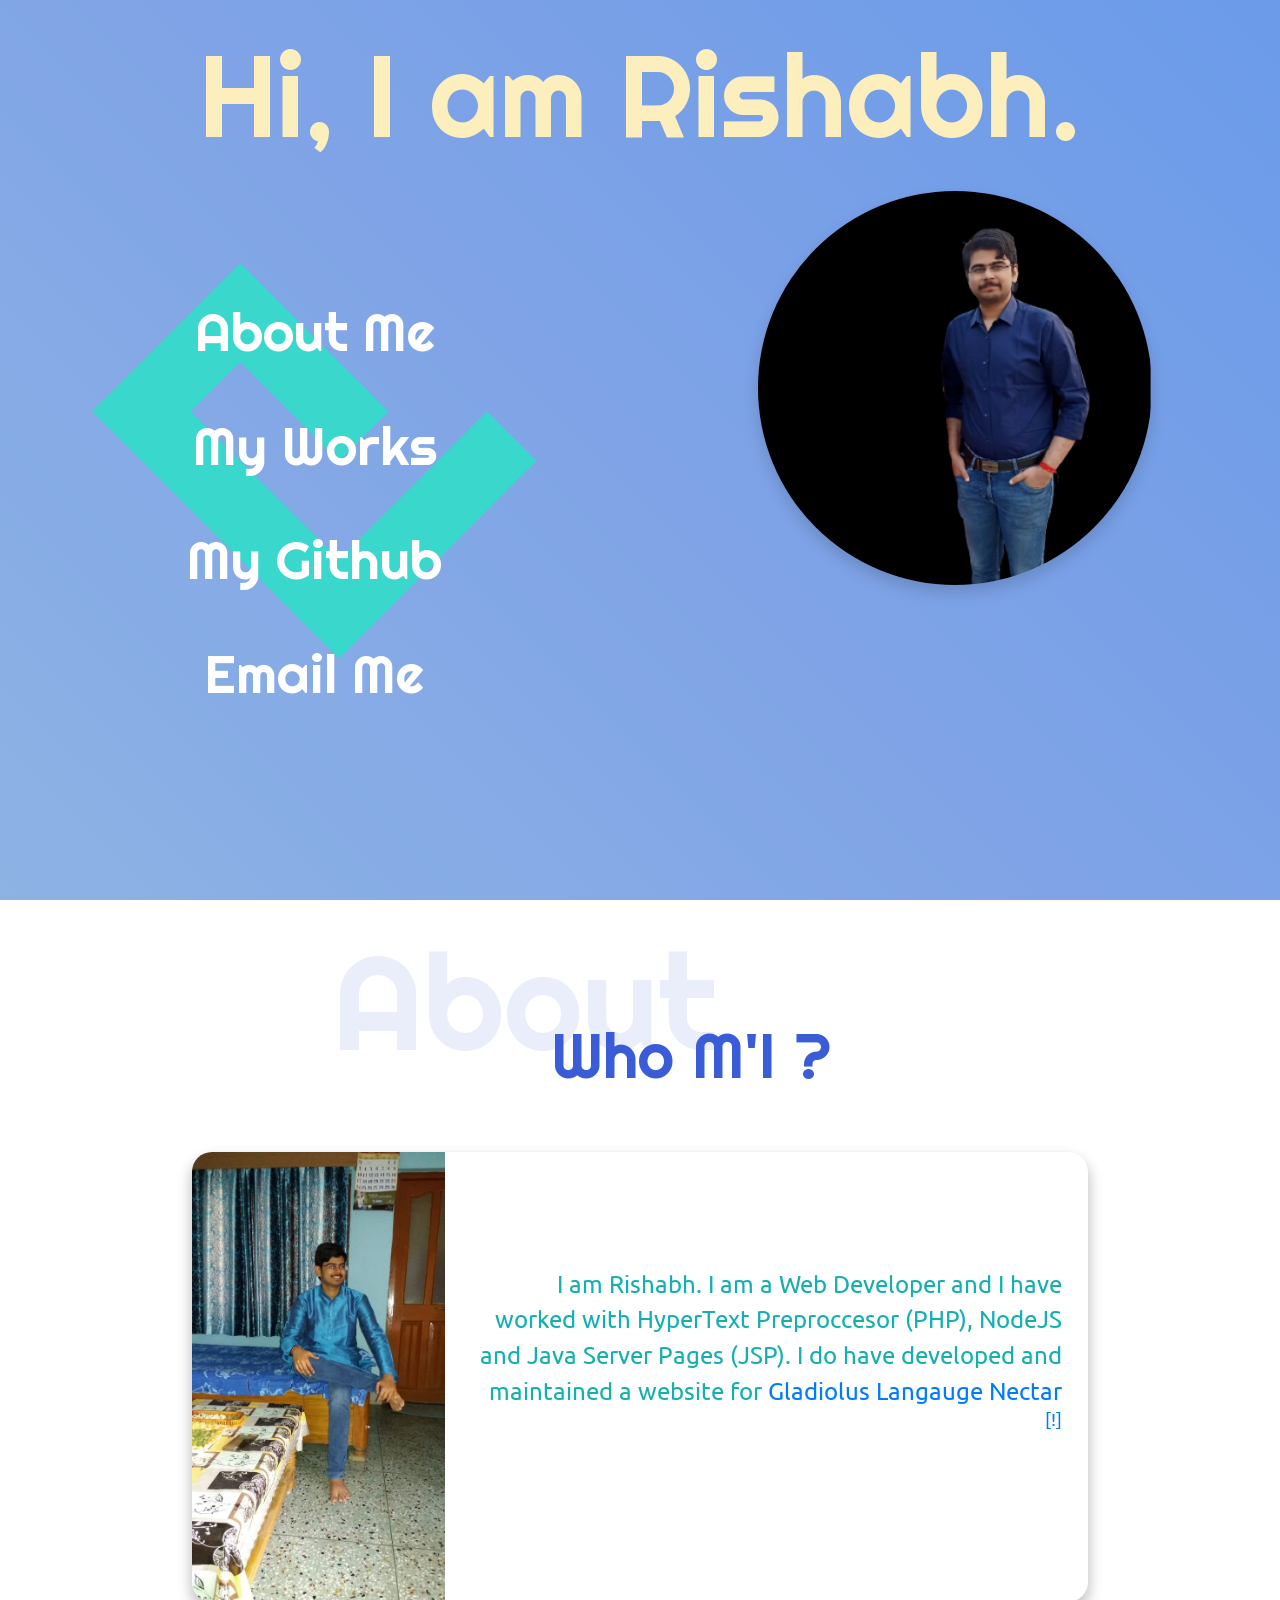
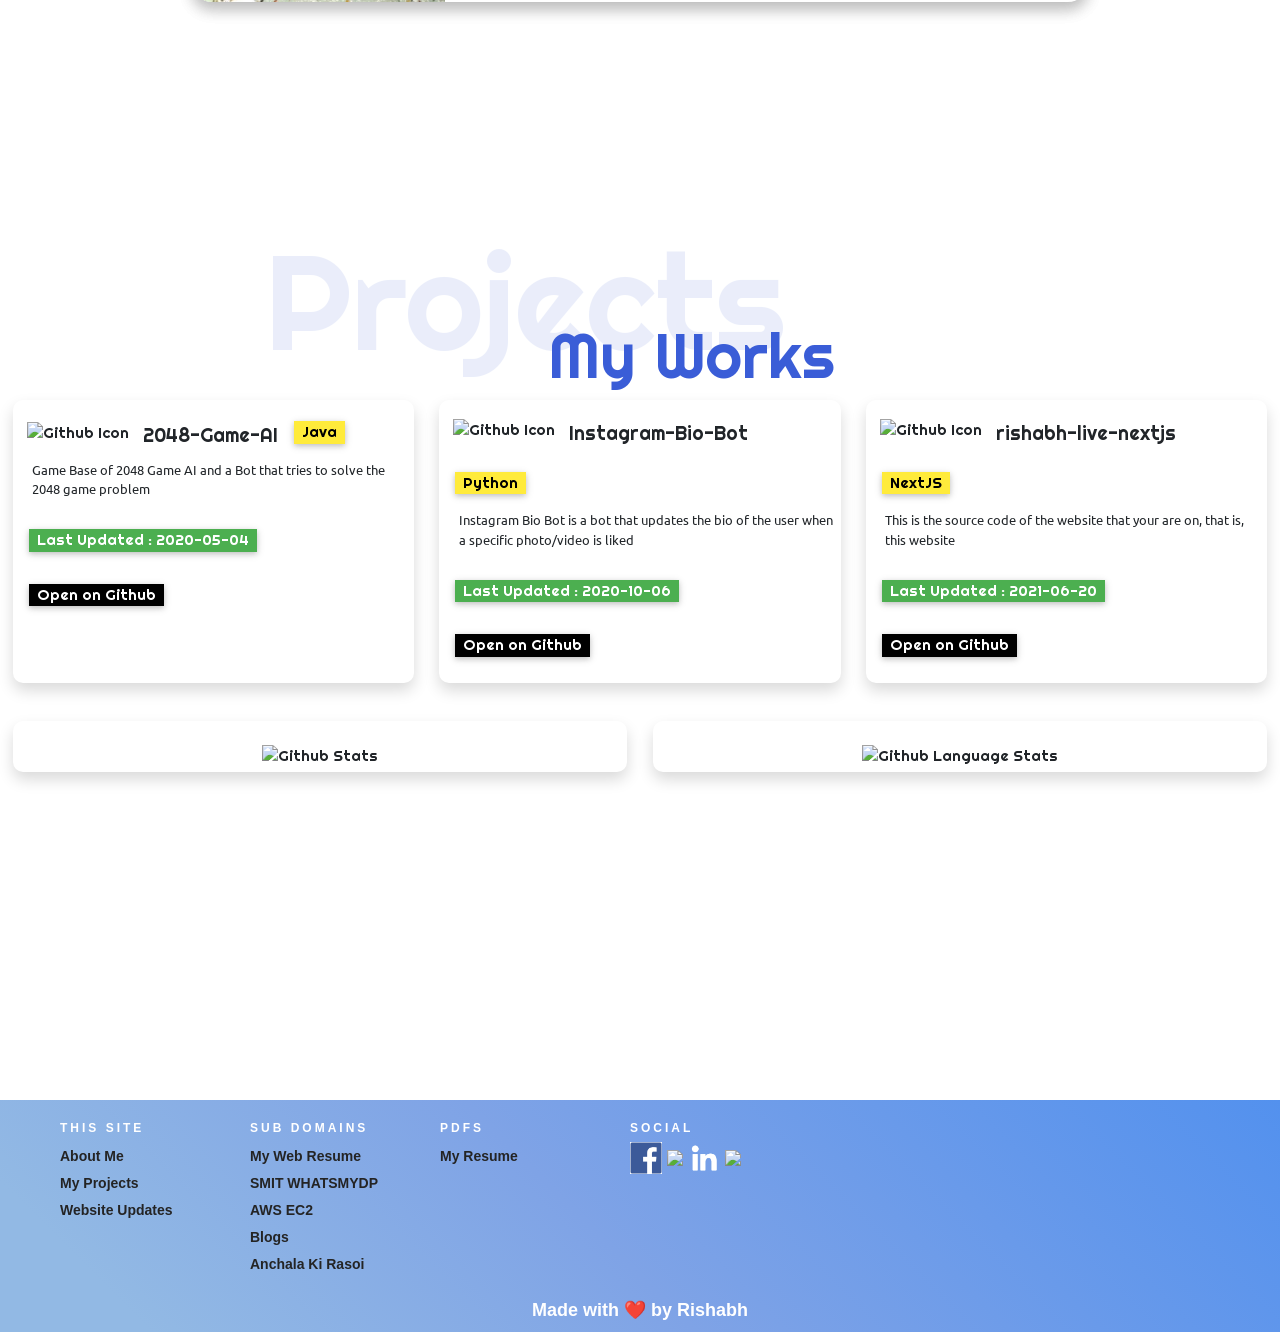
==== commit 5d7a6771: "Deploying to gh-pages from  @ 2d214c05cd159b54e6d77e9903f91493c7926d82 🚀" ====
--- a/index.html
+++ b/index.html
@@ -5,4 +5,4 @@
             gtag('config', 'G-0CN1C1X6T3', {
               page_path: window.location.pathname,
             });
-          </script> <meta charSet="utf-8"/><link rel="stylesheet" href="/assets/global/css/w3.min.css"/><link rel="stylesheet" href="/assets/global/css/footer.css"/><link rel="stylesheet" href="/assets/main/css/footer.css"/><title> Rishabh - live | Rishabh | rishabh.live </title><link rel="stylesheet" href="https://fonts.googleapis.com/css2?family=Righteous&amp;family=Chilanka&amp;family=Sansita+Swashed&amp;family=Dancing+Script:wght@500&amp;family=Ubuntu:ital@1&amp;display=swap"/><link rel="icon" href="/main-ico.png"/><link rel="stylesheet" href="/assets/main/css/homeIndexPage.css"/><link rel="stylesheet" href="/assets/blogs/css/style.css"/><meta name="title" content="Rishabh | rishabh-live | rishabh.live"/><meta name="viewport" content="width=device-width, initial-scale=1.0, maximum-scale=6.0"/><meta name="keywords" content="rishabh, student, smit, sikkim, manipal, institute, technology, it ,information technology,"/><meta name="description" content="I am Rishabh. Student of Information Technology at Sikkim Manipal Institute of Technology aka SMIT. Also a Web Developer at Gladiolus Langauge Nectar"/><script src="https://cdn.jsdelivr.net/npm/particles.js@2.0.0/particles.min.js"></script><link rel="preload" href="/_next/static/css/c3e5cf5272fe4c859d2a.css" as="style"/><link rel="stylesheet" href="/_next/static/css/c3e5cf5272fe4c859d2a.css" data-n-g=""/><noscript data-n-css="true"></noscript><link rel="preload" href="/_next/static/chunks/main-54c6b89c53501410ecdb.js" as="script"/><link rel="preload" href="/_next/static/chunks/webpack-e067438c4cf4ef2ef178.js" as="script"/><link rel="preload" href="/_next/static/chunks/framework.1daf1ec1ecf144ee9147.js" as="script"/><link rel="preload" href="/_next/static/chunks/7fa6a575.bca366718f045dbe8189.js" as="script"/><link rel="preload" href="/_next/static/chunks/commons.3f4d225945ec732ef847.js" as="script"/><link rel="preload" href="/_next/static/chunks/38d99953164908579bbda577ce62733618c9f7b3.01bfea2115d35f72e56a.js" as="script"/><link rel="preload" href="/_next/static/chunks/pages/_app-cdd76497c550f3eee944.js" as="script"/><link rel="preload" href="/_next/static/chunks/pages/index-28ff5296651b4f95e6f9.js" as="script"/></head> <body><div id="__next"><section class="main-page-section-one"><div style="position:absolute"><div id="tsparticles"><canvas style="width:100vw;height:100vh"></canvas></div></div><center><div class="line"><label>Hi, I am Rishabh. </label></div><div class="holder"><div class="menu"><p> <a href="#about">About Me</a></p> <p> <a href="#projects">My Works</a> </p><p> <a href="https://github.com/rishabh-live/" target="_blank">My Github</a> </p> <p> <a href="mailto:rishabh0508@hotmail.com?subject=I%20am%20an%20Angel&amp;body=Hey%20Rishabh%2C%0D%0A%0D%0AI%20am%20Angel.%20And%20wanted%20to%20say%20that%20...%0D%0A%0D%0A%0D%0ARegards%2C%0D%0AAngel.">Email Me</a> </p></div><div class="dp"><img src="/rishabh.png" alt="Rishabh-Live | Rishabh" class="w3-card-4 shadow" align="center"/></div></div></center></section><section id="about" class="main-page-section-two"><center><div class="headline"><div class="backTitle">About</div><div class="frontTitle">Who M&#x27;I ?</div></div><div class="aboutCardHolder w3-card-4 shadow"><div class="w3-card-4 aboutCard shadow"><div class="mypic"><img src="/about-dp.jpg" alt="Rishabh"/></div><div class="aboutme"><br/><label class="paragraph">I am Rishabh. I am a Web Developer and I have worked with HyperText Preproccesor (PHP), NodeJS and Java Server Pages (JSP). I do have developed and maintained a website for<!-- --> <a href="https://languagenectar.com/">Gladiolus Langauge Nectar <sup>[!]</sup></a></label></div></div><label class="paragraphMobile">I am Rishabh. I am a Web Developer and I have worked with HyperText Preproccesor (PHP), NodeJS and Java Server Pages (JSP). I do have developed and maintained a website for<!-- --> <a href="https://languagenectar.com/">Gladiolus Langauge Nectar <sup>[!]</sup></a></label></div></center></section><section id="projects" class="main-page-section-three secThree"><center><div class="headline"><div class="backTitle">Projects</div><div class="frontTitle">My Works</div></div><div class="gitCardHolder"><div class="gitCard"><div class="projCards w3-card-4 shadow"><div><img src="https://external-content.duckduckgo.com/iu/?u=http%3A%2F%2Fcdn.onlinewebfonts.com%2Fsvg%2Fimg_326384.png&amp;f=1&amp;nofb=1" alt="Github Icon"/><label class="nameOfTheProject">2048-Game-AI</label><label class="w3-tag w3-yellow w3-card-2 w3-margin">Java</label><p class="prjDesc">Game Base of 2048 Game AI and a Bot that tries to solve the 2048 game problem</p><p><label class="w3-tag w3-green w3-card-2 w3-margin">Last Updated : <!-- -->2020-05-04</label><label class="w3-tag w3-black w3-card-2 w3-margin">Open on Github</label></p></div></div><div class="projCards w3-card-4 shadow"><div><img src="https://external-content.duckduckgo.com/iu/?u=http%3A%2F%2Fcdn.onlinewebfonts.com%2Fsvg%2Fimg_326384.png&amp;f=1&amp;nofb=1" alt="Github Icon"/><label class="nameOfTheProject">Instagram-Bio-Bot</label><label class="w3-tag w3-yellow w3-card-2 w3-margin">Python</label><p class="prjDesc">Instagram Bio Bot is a bot that updates the bio of the user when a specific photo/video is liked</p><p><label class="w3-tag w3-green w3-card-2 w3-margin">Last Updated : <!-- -->2020-10-06</label><label class="w3-tag w3-black w3-card-2 w3-margin">Open on Github</label></p></div></div><div class="projCards w3-card-4 shadow"><div><img src="https://external-content.duckduckgo.com/iu/?u=http%3A%2F%2Fcdn.onlinewebfonts.com%2Fsvg%2Fimg_326384.png&amp;f=1&amp;nofb=1" alt="Github Icon"/><label class="nameOfTheProject">rishabh-live-nextjs</label><label class="w3-tag w3-yellow w3-card-2 w3-margin">NextJS</label><p class="prjDesc">This is the source code of the website that your are on, that is, this website</p><p><label class="w3-tag w3-green w3-card-2 w3-margin">Last Updated : <!-- -->2021-06-20</label><label class="w3-tag w3-black w3-card-2 w3-margin">Open on Github</label></p></div></div><div class="projCards w3-card-4 shadow"><div><div align="center"><img class="dipstats" src="https://github-readme-stats.vercel.app/api?username=rishabh-live&amp;show_icons=true&amp;count_private=true" align="center" alt="Github Stats"/></div></div></div><div class="projCards w3-card-4 shadow"><div><div align="center"><img class="dipstats" src="https://github-readme-streak-stats.herokuapp.com/?user=rishabh-live" align="center" alt="Github Language Stats"/></div></div></div></div></div></center></section><section class="secFooter"><div class="footer"><div class="contain"><div class="col"><h1>This Site</h1><ul><li><a href="https://rishabh.live#about">About Me</a></li><li><a href="https://rishabh.live#projects">My Projects</a></li></ul></div><div class="col"><h1>Sub Domains</h1><ul><li><a href="https://whatsmydp.rishabh.live">SMIT WHATSMYDP</a></li><li><a href="https://aws.rishabh.live">AWS EC2</a></li><li><a href="https://blogs.rishabh.live">Blogs</a></li><li><a href="https://anchalakirasoi.rishabh.live/">Anchala Ki Rasoi</a></li></ul></div><div class="col"><h1>PDFs</h1><ul><li><a href="https://rishabh.live/pdfs/Rishabh_Resume.pdf" target="_blank">My Resume</a></li></ul></div><div class="col social"><h1>Social</h1><ul><li><a href="https://www.facebook.com/rishabh.live.official/" target="_blank"><img src="[data-uri]" width="32" style="width:32px"/></a></li><li><a href="https://www.instagram.com/rishabh.live/" target="_blank"><img src="https://www.freepnglogos.com/uploads/new-instagram-logo-with-transparent-background-9.png" width="32" style="width:32px"/></a></li><li><a href="https://www.linkedin.com/in/rishabh0508/" target="_blank"><img src="/linkedin.png" width="32" style="width:32px"/></a></li><li><a href="https://github.com/rishabh-live/" target="_blank"><img src="https://cdn4.iconfinder.com/data/icons/iconsimple-logotypes/512/github-512.png" width="32" style="width:32px"/></a></li></ul></div><div class="clearfix"></div></div></div><div class="fotter"><center><label>Made with <span class="heart">❤</span> by<!-- --> <a href="/">Rishabh</a></label></center></div></section></div><script id="__NEXT_DATA__" type="application/json">{"props":{"pageProps":{}},"page":"/","query":{},"buildId":"9QCIgJtIVCD8WIbORX_jN","nextExport":true,"autoExport":true,"isFallback":false,"head":[["meta",{"charSet":"utf-8"}],["link",{"rel":"stylesheet","href":"/assets/global/css/w3.min.css"}],["link",{"rel":"stylesheet","href":"/assets/global/css/footer.css"}],["link",{"rel":"stylesheet","href":"/assets/main/css/footer.css"}],["title",{"children":" Rishabh - live | Rishabh | rishabh.live "}],["link",{"rel":"stylesheet","href":"https://fonts.googleapis.com/css2?family=Righteous\u0026family=Chilanka\u0026family=Sansita+Swashed\u0026family=Dancing+Script:wght@500\u0026family=Ubuntu:ital@1\u0026display=swap"}],["link",{"rel":"icon","href":"/main-ico.png"}],["link",{"rel":"stylesheet","href":"/assets/main/css/homeIndexPage.css"}],["link",{"rel":"stylesheet","href":"/assets/blogs/css/style.css"}],["meta",{"name":"title","content":"Rishabh | rishabh-live | rishabh.live"}],["meta",{"name":"viewport","content":"width=device-width, initial-scale=1.0, maximum-scale=6.0"}],["meta",{"name":"keywords","content":"rishabh, student, smit, sikkim, manipal, institute, technology, it ,information technology,"}],["meta",{"name":"description","content":"I am Rishabh. Student of Information Technology at Sikkim Manipal Institute of Technology aka SMIT. Also a Web Developer at Gladiolus Langauge Nectar"}],["script",{"src":"https://cdn.jsdelivr.net/npm/particles.js@2.0.0/particles.min.js"}]]}</script><script nomodule="" src="/_next/static/chunks/polyfills-fa276ba060a4a8ac7eef.js"></script><script src="/_next/static/chunks/main-54c6b89c53501410ecdb.js" async=""></script><script src="/_next/static/chunks/webpack-e067438c4cf4ef2ef178.js" async=""></script><script src="/_next/static/chunks/framework.1daf1ec1ecf144ee9147.js" async=""></script><script src="/_next/static/chunks/7fa6a575.bca366718f045dbe8189.js" async=""></script><script src="/_next/static/chunks/commons.3f4d225945ec732ef847.js" async=""></script><script src="/_next/static/chunks/38d99953164908579bbda577ce62733618c9f7b3.01bfea2115d35f72e56a.js" async=""></script><script src="/_next/static/chunks/pages/_app-cdd76497c550f3eee944.js" async=""></script><script src="/_next/static/chunks/pages/index-28ff5296651b4f95e6f9.js" async=""></script><script src="/_next/static/9QCIgJtIVCD8WIbORX_jN/_buildManifest.js" async=""></script><script src="/_next/static/9QCIgJtIVCD8WIbORX_jN/_ssgManifest.js" async=""></script></body> </html>+          </script> <meta charSet="utf-8"/><link rel="stylesheet" href="/assets/global/css/w3.min.css"/><link rel="stylesheet" href="/assets/global/css/footer.css"/><link rel="stylesheet" href="/assets/main/css/footer.css"/><title> Rishabh - live | Rishabh | rishabh.live </title><link rel="stylesheet" href="https://fonts.googleapis.com/css2?family=Righteous&amp;family=Chilanka&amp;family=Sansita+Swashed&amp;family=Dancing+Script:wght@500&amp;family=Ubuntu:ital@1&amp;display=swap"/><link rel="icon" href="/main-ico.png"/><link rel="stylesheet" href="/assets/main/css/homeIndexPage.css"/><link rel="stylesheet" href="/assets/blogs/css/style.css"/><meta name="title" content="Rishabh | rishabh-live | rishabh.live"/><meta name="viewport" content="width=device-width, initial-scale=1.0, maximum-scale=6.0"/><meta name="keywords" content="rishabh, student, smit, sikkim, manipal, institute, technology, it ,information technology,"/><meta name="description" content="I am Rishabh. Student of Information Technology at Sikkim Manipal Institute of Technology aka SMIT. Also a Web Developer at Gladiolus Langauge Nectar"/><script src="https://cdn.jsdelivr.net/npm/particles.js@2.0.0/particles.min.js"></script><link rel="preload" href="/_next/static/css/c3e5cf5272fe4c859d2a.css" as="style"/><link rel="stylesheet" href="/_next/static/css/c3e5cf5272fe4c859d2a.css" data-n-g=""/><noscript data-n-css="true"></noscript><link rel="preload" href="/_next/static/chunks/main-54c6b89c53501410ecdb.js" as="script"/><link rel="preload" href="/_next/static/chunks/webpack-e067438c4cf4ef2ef178.js" as="script"/><link rel="preload" href="/_next/static/chunks/framework.1daf1ec1ecf144ee9147.js" as="script"/><link rel="preload" href="/_next/static/chunks/7fa6a575.bca366718f045dbe8189.js" as="script"/><link rel="preload" href="/_next/static/chunks/commons.3f4d225945ec732ef847.js" as="script"/><link rel="preload" href="/_next/static/chunks/38d99953164908579bbda577ce62733618c9f7b3.01bfea2115d35f72e56a.js" as="script"/><link rel="preload" href="/_next/static/chunks/pages/_app-59869bfe5c493de95eeb.js" as="script"/><link rel="preload" href="/_next/static/chunks/pages/index-28ff5296651b4f95e6f9.js" as="script"/></head> <body><div id="__next"><section class="main-page-section-one"><div style="position:absolute"><div id="tsparticles"><canvas style="width:100vw;height:100vh"></canvas></div></div><center><div class="line"><label>Hi, I am Rishabh. </label></div><div class="holder"><div class="menu"><p> <a href="#about">About Me</a></p> <p> <a href="#projects">My Works</a> </p><p> <a href="https://github.com/rishabh-live/" target="_blank">My Github</a> </p> <p> <a href="mailto:rishabh0508@hotmail.com?subject=I%20am%20an%20Angel&amp;body=Hey%20Rishabh%2C%0D%0A%0D%0AI%20am%20Angel.%20And%20wanted%20to%20say%20that%20...%0D%0A%0D%0A%0D%0ARegards%2C%0D%0AAngel.">Email Me</a> </p></div><div class="dp"><img src="/rishabh.png" alt="Rishabh-Live | Rishabh" class="w3-card-4 shadow" align="center"/></div></div></center></section><section id="about" class="main-page-section-two"><center><div class="headline"><div class="backTitle">About</div><div class="frontTitle">Who M&#x27;I ?</div></div><div class="aboutCardHolder w3-card-4 shadow"><div class="w3-card-4 aboutCard shadow"><div class="mypic"><img src="/about-dp.jpg" alt="Rishabh"/></div><div class="aboutme"><br/><label class="paragraph">I am Rishabh. I am a Web Developer and I have worked with HyperText Preproccesor (PHP), NodeJS and Java Server Pages (JSP). I do have developed and maintained a website for<!-- --> <a href="https://languagenectar.com/">Gladiolus Langauge Nectar <sup>[!]</sup></a></label></div></div><label class="paragraphMobile">I am Rishabh. I am a Web Developer and I have worked with HyperText Preproccesor (PHP), NodeJS and Java Server Pages (JSP). I do have developed and maintained a website for<!-- --> <a href="https://languagenectar.com/">Gladiolus Langauge Nectar <sup>[!]</sup></a></label></div></center></section><section id="projects" class="main-page-section-three secThree"><center><div class="headline"><div class="backTitle">Projects</div><div class="frontTitle">My Works</div></div><div class="gitCardHolder"><div class="gitCard"><div class="projCards w3-card-4 shadow"><div><img src="https://external-content.duckduckgo.com/iu/?u=http%3A%2F%2Fcdn.onlinewebfonts.com%2Fsvg%2Fimg_326384.png&amp;f=1&amp;nofb=1" alt="Github Icon"/><label class="nameOfTheProject">2048-Game-AI</label><label class="w3-tag w3-yellow w3-card-2 w3-margin">Java</label><p class="prjDesc">Game Base of 2048 Game AI and a Bot that tries to solve the 2048 game problem</p><p><label class="w3-tag w3-green w3-card-2 w3-margin">Last Updated : <!-- -->2020-05-04</label><label class="w3-tag w3-black w3-card-2 w3-margin">Open on Github</label></p></div></div><div class="projCards w3-card-4 shadow"><div><img src="https://external-content.duckduckgo.com/iu/?u=http%3A%2F%2Fcdn.onlinewebfonts.com%2Fsvg%2Fimg_326384.png&amp;f=1&amp;nofb=1" alt="Github Icon"/><label class="nameOfTheProject">Instagram-Bio-Bot</label><label class="w3-tag w3-yellow w3-card-2 w3-margin">Python</label><p class="prjDesc">Instagram Bio Bot is a bot that updates the bio of the user when a specific photo/video is liked</p><p><label class="w3-tag w3-green w3-card-2 w3-margin">Last Updated : <!-- -->2020-10-06</label><label class="w3-tag w3-black w3-card-2 w3-margin">Open on Github</label></p></div></div><div class="projCards w3-card-4 shadow"><div><img src="https://external-content.duckduckgo.com/iu/?u=http%3A%2F%2Fcdn.onlinewebfonts.com%2Fsvg%2Fimg_326384.png&amp;f=1&amp;nofb=1" alt="Github Icon"/><label class="nameOfTheProject">rishabh-live-nextjs</label><label class="w3-tag w3-yellow w3-card-2 w3-margin">NextJS</label><p class="prjDesc">This is the source code of the website that your are on, that is, this website</p><p><label class="w3-tag w3-green w3-card-2 w3-margin">Last Updated : <!-- -->2021-06-20</label><label class="w3-tag w3-black w3-card-2 w3-margin">Open on Github</label></p></div></div><div class="projCards w3-card-4 shadow"><div><div align="center"><img class="dipstats" src="https://github-readme-stats.vercel.app/api?username=rishabh-live&amp;show_icons=true&amp;count_private=true" align="center" alt="Github Stats"/></div></div></div><div class="projCards w3-card-4 shadow"><div><div align="center"><img class="dipstats" src="https://github-readme-streak-stats.herokuapp.com/?user=rishabh-live" align="center" alt="Github Language Stats"/></div></div></div></div></div></center></section><section class="secFooter"><div class="footer"><div class="contain"><div class="col"><h1>This Site</h1><ul><li><a href="https://rishabh.live#about">About Me</a></li><li><a href="https://rishabh.live#projects">My Projects</a></li><li><a href="https://preview.rishabh.live" target="_blank">Website Updates</a></li></ul></div><div class="col"><h1>Sub Domains</h1><ul><li><a href="https://resume.rishabh.live" target="_blank">My Web Resume</a></li><li><a href="https://whatsmydp.rishabh.live" target="_blank">SMIT WHATSMYDP</a></li><li><a href="https://aws.rishabh.live" target="_blank">AWS EC2</a></li><li><a href="https://blogs.rishabh.live" target="_blank">Blogs</a></li><li><a href="https://anchalakirasoi.rishabh.live/" target="_blank">Anchala Ki Rasoi</a></li></ul></div><div class="col"><h1>PDFs</h1><ul><li><a href="https://rishabh.live/pdfs/Rishabh_Resume.pdf" target="_blank">My Resume</a></li></ul></div><div class="col social"><h1>Social</h1><ul><li><a href="https://www.facebook.com/rishabh.live.official/" target="_blank"><img src="[data-uri]" width="32" style="width:32px"/></a></li><li><a href="https://www.instagram.com/rishabh.live/" target="_blank"><img src="https://www.freepnglogos.com/uploads/new-instagram-logo-with-transparent-background-9.png" width="32" style="width:32px"/></a></li><li><a href="https://www.linkedin.com/in/rishabh0508/" target="_blank"><img src="/linkedin.png" width="32" style="width:32px"/></a></li><li><a href="https://github.com/rishabh-live/" target="_blank"><img src="https://cdn4.iconfinder.com/data/icons/iconsimple-logotypes/512/github-512.png" width="32" style="width:32px"/></a></li></ul></div><div class="clearfix"></div></div></div><div class="fotter"><center><label>Made with <span class="heart">❤</span> by<!-- --> <a href="/">Rishabh</a></label></center></div></section></div><script id="__NEXT_DATA__" type="application/json">{"props":{"pageProps":{}},"page":"/","query":{},"buildId":"UZ8Z1FrYfgpZuozV3Tswj","nextExport":true,"autoExport":true,"isFallback":false,"head":[["meta",{"charSet":"utf-8"}],["link",{"rel":"stylesheet","href":"/assets/global/css/w3.min.css"}],["link",{"rel":"stylesheet","href":"/assets/global/css/footer.css"}],["link",{"rel":"stylesheet","href":"/assets/main/css/footer.css"}],["title",{"children":" Rishabh - live | Rishabh | rishabh.live "}],["link",{"rel":"stylesheet","href":"https://fonts.googleapis.com/css2?family=Righteous\u0026family=Chilanka\u0026family=Sansita+Swashed\u0026family=Dancing+Script:wght@500\u0026family=Ubuntu:ital@1\u0026display=swap"}],["link",{"rel":"icon","href":"/main-ico.png"}],["link",{"rel":"stylesheet","href":"/assets/main/css/homeIndexPage.css"}],["link",{"rel":"stylesheet","href":"/assets/blogs/css/style.css"}],["meta",{"name":"title","content":"Rishabh | rishabh-live | rishabh.live"}],["meta",{"name":"viewport","content":"width=device-width, initial-scale=1.0, maximum-scale=6.0"}],["meta",{"name":"keywords","content":"rishabh, student, smit, sikkim, manipal, institute, technology, it ,information technology,"}],["meta",{"name":"description","content":"I am Rishabh. Student of Information Technology at Sikkim Manipal Institute of Technology aka SMIT. Also a Web Developer at Gladiolus Langauge Nectar"}],["script",{"src":"https://cdn.jsdelivr.net/npm/particles.js@2.0.0/particles.min.js"}]]}</script><script nomodule="" src="/_next/static/chunks/polyfills-fa276ba060a4a8ac7eef.js"></script><script src="/_next/static/chunks/main-54c6b89c53501410ecdb.js" async=""></script><script src="/_next/static/chunks/webpack-e067438c4cf4ef2ef178.js" async=""></script><script src="/_next/static/chunks/framework.1daf1ec1ecf144ee9147.js" async=""></script><script src="/_next/static/chunks/7fa6a575.bca366718f045dbe8189.js" async=""></script><script src="/_next/static/chunks/commons.3f4d225945ec732ef847.js" async=""></script><script src="/_next/static/chunks/38d99953164908579bbda577ce62733618c9f7b3.01bfea2115d35f72e56a.js" async=""></script><script src="/_next/static/chunks/pages/_app-59869bfe5c493de95eeb.js" async=""></script><script src="/_next/static/chunks/pages/index-28ff5296651b4f95e6f9.js" async=""></script><script src="/_next/static/UZ8Z1FrYfgpZuozV3Tswj/_buildManifest.js" async=""></script><script src="/_next/static/UZ8Z1FrYfgpZuozV3Tswj/_ssgManifest.js" async=""></script></body> </html>
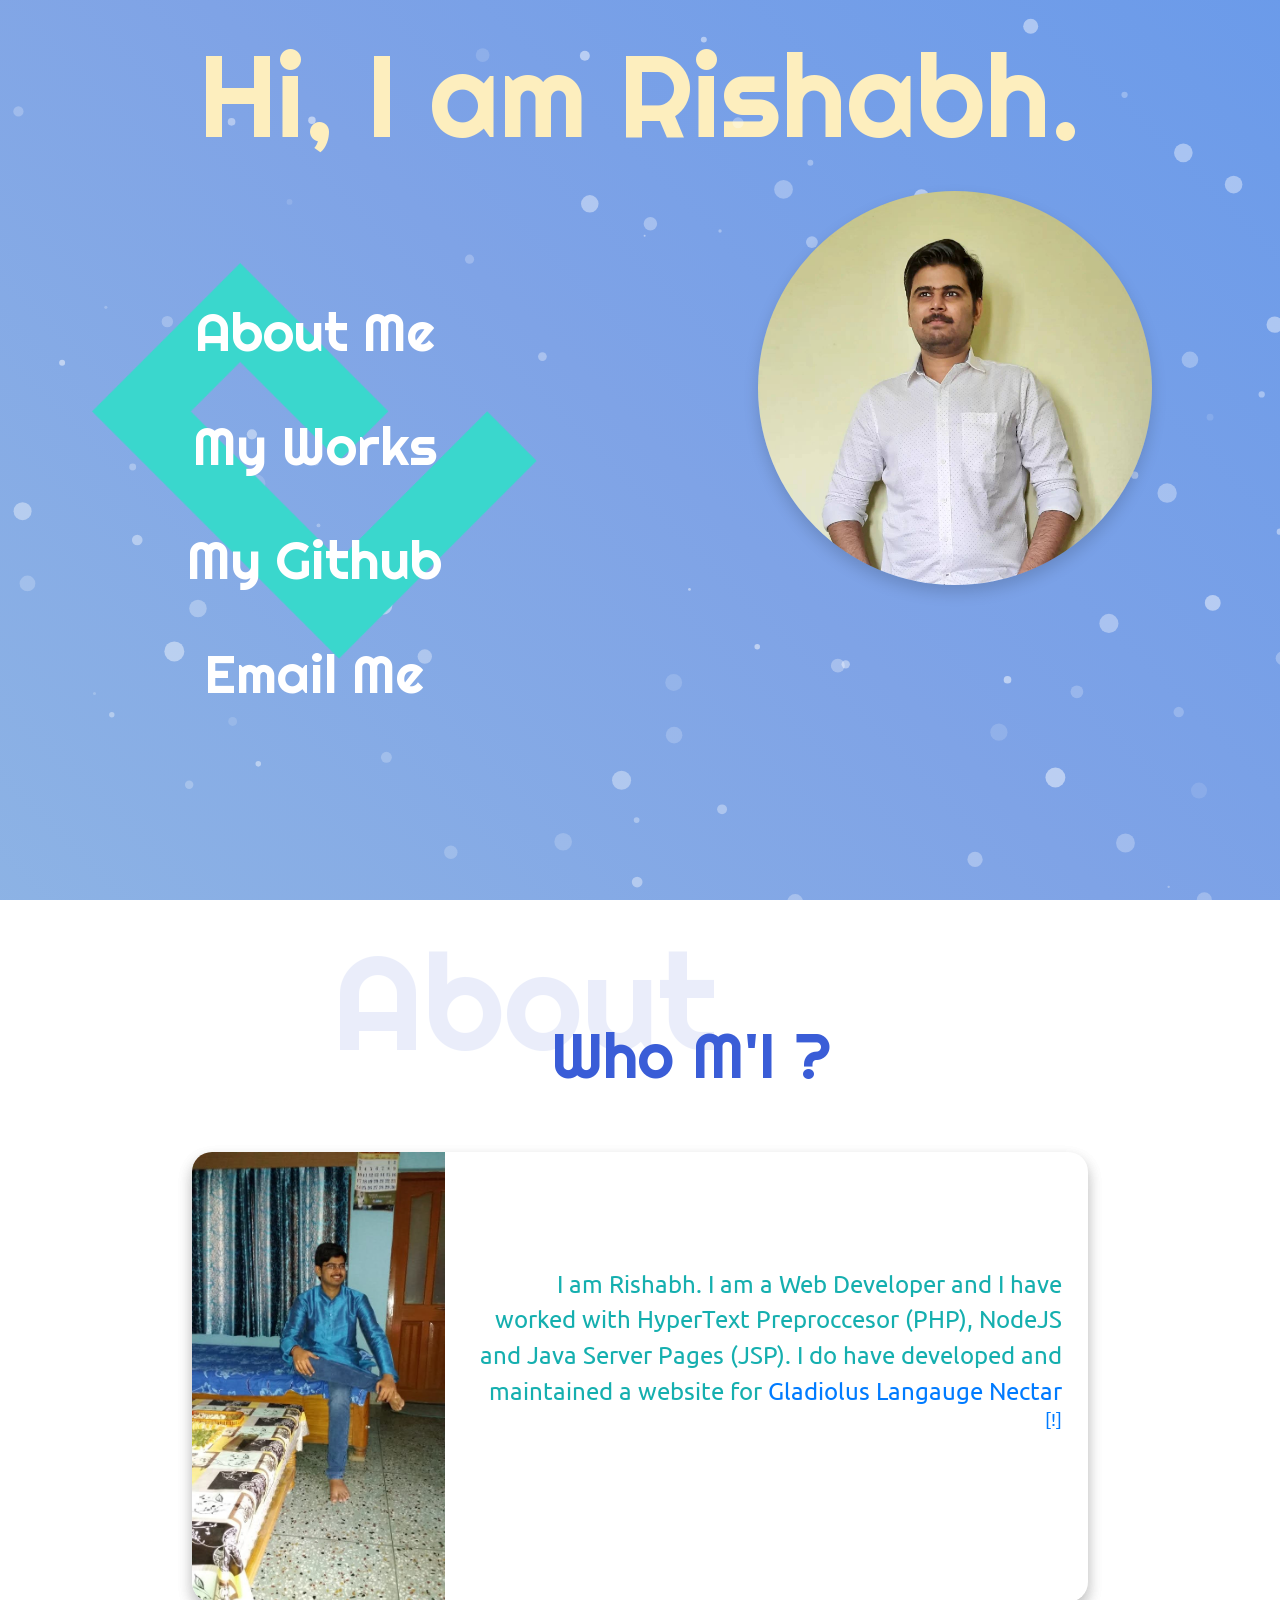
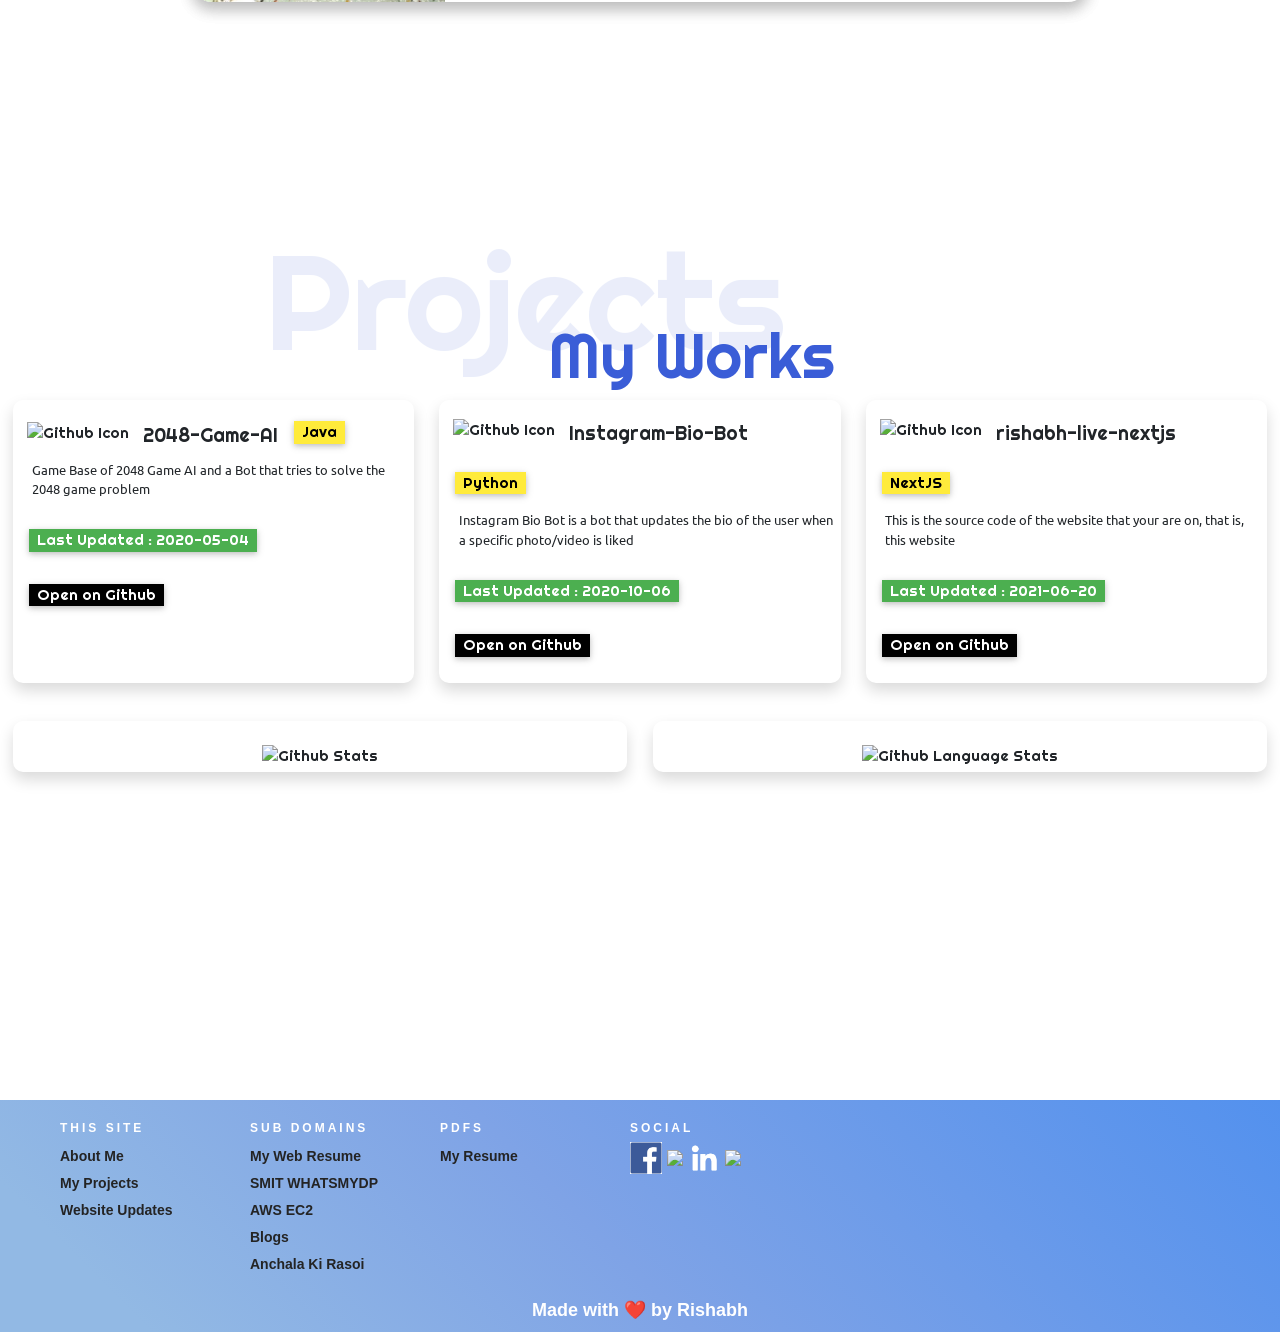
==== commit 1634675f: "Deploying to gh-pages from  @ 30809bf6e68acf1039197728f2c32773295c903e 🚀" ====
--- a/index.html
+++ b/index.html
@@ -5,4 +5,4 @@
             gtag('config', 'G-0CN1C1X6T3', {
               page_path: window.location.pathname,
             });
-          </script> <meta charSet="utf-8"/><link rel="stylesheet" href="/assets/global/css/w3.min.css"/><link rel="stylesheet" href="/assets/global/css/footer.css"/><link rel="stylesheet" href="/assets/main/css/footer.css"/><title> Rishabh - live | Rishabh | rishabh.live </title><link rel="stylesheet" href="https://fonts.googleapis.com/css2?family=Righteous&amp;family=Chilanka&amp;family=Sansita+Swashed&amp;family=Dancing+Script:wght@500&amp;family=Ubuntu:ital@1&amp;display=swap"/><link rel="icon" href="/main-ico.png"/><link rel="stylesheet" href="/assets/main/css/homeIndexPage.css"/><link rel="stylesheet" href="/assets/blogs/css/style.css"/><meta name="title" content="Rishabh | rishabh-live | rishabh.live"/><meta name="viewport" content="width=device-width, initial-scale=1.0, maximum-scale=6.0"/><meta name="keywords" content="rishabh, student, smit, sikkim, manipal, institute, technology, it ,information technology,"/><meta name="description" content="I am Rishabh. Student of Information Technology at Sikkim Manipal Institute of Technology aka SMIT. Also a Web Developer at Gladiolus Langauge Nectar"/><script src="https://cdn.jsdelivr.net/npm/particles.js@2.0.0/particles.min.js"></script><link rel="preload" href="/_next/static/css/c3e5cf5272fe4c859d2a.css" as="style"/><link rel="stylesheet" href="/_next/static/css/c3e5cf5272fe4c859d2a.css" data-n-g=""/><noscript data-n-css="true"></noscript><link rel="preload" href="/_next/static/chunks/main-54c6b89c53501410ecdb.js" as="script"/><link rel="preload" href="/_next/static/chunks/webpack-e067438c4cf4ef2ef178.js" as="script"/><link rel="preload" href="/_next/static/chunks/framework.1daf1ec1ecf144ee9147.js" as="script"/><link rel="preload" href="/_next/static/chunks/7fa6a575.bca366718f045dbe8189.js" as="script"/><link rel="preload" href="/_next/static/chunks/commons.3f4d225945ec732ef847.js" as="script"/><link rel="preload" href="/_next/static/chunks/38d99953164908579bbda577ce62733618c9f7b3.01bfea2115d35f72e56a.js" as="script"/><link rel="preload" href="/_next/static/chunks/pages/_app-59869bfe5c493de95eeb.js" as="script"/><link rel="preload" href="/_next/static/chunks/pages/index-28ff5296651b4f95e6f9.js" as="script"/></head> <body><div id="__next"><section class="main-page-section-one"><div style="position:absolute"><div id="tsparticles"><canvas style="width:100vw;height:100vh"></canvas></div></div><center><div class="line"><label>Hi, I am Rishabh. </label></div><div class="holder"><div class="menu"><p> <a href="#about">About Me</a></p> <p> <a href="#projects">My Works</a> </p><p> <a href="https://github.com/rishabh-live/" target="_blank">My Github</a> </p> <p> <a href="mailto:rishabh0508@hotmail.com?subject=I%20am%20an%20Angel&amp;body=Hey%20Rishabh%2C%0D%0A%0D%0AI%20am%20Angel.%20And%20wanted%20to%20say%20that%20...%0D%0A%0D%0A%0D%0ARegards%2C%0D%0AAngel.">Email Me</a> </p></div><div class="dp"><img src="/rishabh.png" alt="Rishabh-Live | Rishabh" class="w3-card-4 shadow" align="center"/></div></div></center></section><section id="about" class="main-page-section-two"><center><div class="headline"><div class="backTitle">About</div><div class="frontTitle">Who M&#x27;I ?</div></div><div class="aboutCardHolder w3-card-4 shadow"><div class="w3-card-4 aboutCard shadow"><div class="mypic"><img src="/about-dp.jpg" alt="Rishabh"/></div><div class="aboutme"><br/><label class="paragraph">I am Rishabh. I am a Web Developer and I have worked with HyperText Preproccesor (PHP), NodeJS and Java Server Pages (JSP). I do have developed and maintained a website for<!-- --> <a href="https://languagenectar.com/">Gladiolus Langauge Nectar <sup>[!]</sup></a></label></div></div><label class="paragraphMobile">I am Rishabh. I am a Web Developer and I have worked with HyperText Preproccesor (PHP), NodeJS and Java Server Pages (JSP). I do have developed and maintained a website for<!-- --> <a href="https://languagenectar.com/">Gladiolus Langauge Nectar <sup>[!]</sup></a></label></div></center></section><section id="projects" class="main-page-section-three secThree"><center><div class="headline"><div class="backTitle">Projects</div><div class="frontTitle">My Works</div></div><div class="gitCardHolder"><div class="gitCard"><div class="projCards w3-card-4 shadow"><div><img src="https://external-content.duckduckgo.com/iu/?u=http%3A%2F%2Fcdn.onlinewebfonts.com%2Fsvg%2Fimg_326384.png&amp;f=1&amp;nofb=1" alt="Github Icon"/><label class="nameOfTheProject">2048-Game-AI</label><label class="w3-tag w3-yellow w3-card-2 w3-margin">Java</label><p class="prjDesc">Game Base of 2048 Game AI and a Bot that tries to solve the 2048 game problem</p><p><label class="w3-tag w3-green w3-card-2 w3-margin">Last Updated : <!-- -->2020-05-04</label><label class="w3-tag w3-black w3-card-2 w3-margin">Open on Github</label></p></div></div><div class="projCards w3-card-4 shadow"><div><img src="https://external-content.duckduckgo.com/iu/?u=http%3A%2F%2Fcdn.onlinewebfonts.com%2Fsvg%2Fimg_326384.png&amp;f=1&amp;nofb=1" alt="Github Icon"/><label class="nameOfTheProject">Instagram-Bio-Bot</label><label class="w3-tag w3-yellow w3-card-2 w3-margin">Python</label><p class="prjDesc">Instagram Bio Bot is a bot that updates the bio of the user when a specific photo/video is liked</p><p><label class="w3-tag w3-green w3-card-2 w3-margin">Last Updated : <!-- -->2020-10-06</label><label class="w3-tag w3-black w3-card-2 w3-margin">Open on Github</label></p></div></div><div class="projCards w3-card-4 shadow"><div><img src="https://external-content.duckduckgo.com/iu/?u=http%3A%2F%2Fcdn.onlinewebfonts.com%2Fsvg%2Fimg_326384.png&amp;f=1&amp;nofb=1" alt="Github Icon"/><label class="nameOfTheProject">rishabh-live-nextjs</label><label class="w3-tag w3-yellow w3-card-2 w3-margin">NextJS</label><p class="prjDesc">This is the source code of the website that your are on, that is, this website</p><p><label class="w3-tag w3-green w3-card-2 w3-margin">Last Updated : <!-- -->2021-06-20</label><label class="w3-tag w3-black w3-card-2 w3-margin">Open on Github</label></p></div></div><div class="projCards w3-card-4 shadow"><div><div align="center"><img class="dipstats" src="https://github-readme-stats.vercel.app/api?username=rishabh-live&amp;show_icons=true&amp;count_private=true" align="center" alt="Github Stats"/></div></div></div><div class="projCards w3-card-4 shadow"><div><div align="center"><img class="dipstats" src="https://github-readme-streak-stats.herokuapp.com/?user=rishabh-live" align="center" alt="Github Language Stats"/></div></div></div></div></div></center></section><section class="secFooter"><div class="footer"><div class="contain"><div class="col"><h1>This Site</h1><ul><li><a href="https://rishabh.live#about">About Me</a></li><li><a href="https://rishabh.live#projects">My Projects</a></li><li><a href="https://preview.rishabh.live" target="_blank">Website Updates</a></li></ul></div><div class="col"><h1>Sub Domains</h1><ul><li><a href="https://resume.rishabh.live" target="_blank">My Web Resume</a></li><li><a href="https://whatsmydp.rishabh.live" target="_blank">SMIT WHATSMYDP</a></li><li><a href="https://aws.rishabh.live" target="_blank">AWS EC2</a></li><li><a href="https://blogs.rishabh.live" target="_blank">Blogs</a></li><li><a href="https://anchalakirasoi.rishabh.live/" target="_blank">Anchala Ki Rasoi</a></li></ul></div><div class="col"><h1>PDFs</h1><ul><li><a href="https://rishabh.live/pdfs/Rishabh_Resume.pdf" target="_blank">My Resume</a></li></ul></div><div class="col social"><h1>Social</h1><ul><li><a href="https://www.facebook.com/rishabh.live.official/" target="_blank"><img src="[data-uri]" width="32" style="width:32px"/></a></li><li><a href="https://www.instagram.com/rishabh.live/" target="_blank"><img src="https://www.freepnglogos.com/uploads/new-instagram-logo-with-transparent-background-9.png" width="32" style="width:32px"/></a></li><li><a href="https://www.linkedin.com/in/rishabh0508/" target="_blank"><img src="/linkedin.png" width="32" style="width:32px"/></a></li><li><a href="https://github.com/rishabh-live/" target="_blank"><img src="https://cdn4.iconfinder.com/data/icons/iconsimple-logotypes/512/github-512.png" width="32" style="width:32px"/></a></li></ul></div><div class="clearfix"></div></div></div><div class="fotter"><center><label>Made with <span class="heart">❤</span> by<!-- --> <a href="/">Rishabh</a></label></center></div></section></div><script id="__NEXT_DATA__" type="application/json">{"props":{"pageProps":{}},"page":"/","query":{},"buildId":"UZ8Z1FrYfgpZuozV3Tswj","nextExport":true,"autoExport":true,"isFallback":false,"head":[["meta",{"charSet":"utf-8"}],["link",{"rel":"stylesheet","href":"/assets/global/css/w3.min.css"}],["link",{"rel":"stylesheet","href":"/assets/global/css/footer.css"}],["link",{"rel":"stylesheet","href":"/assets/main/css/footer.css"}],["title",{"children":" Rishabh - live | Rishabh | rishabh.live "}],["link",{"rel":"stylesheet","href":"https://fonts.googleapis.com/css2?family=Righteous\u0026family=Chilanka\u0026family=Sansita+Swashed\u0026family=Dancing+Script:wght@500\u0026family=Ubuntu:ital@1\u0026display=swap"}],["link",{"rel":"icon","href":"/main-ico.png"}],["link",{"rel":"stylesheet","href":"/assets/main/css/homeIndexPage.css"}],["link",{"rel":"stylesheet","href":"/assets/blogs/css/style.css"}],["meta",{"name":"title","content":"Rishabh | rishabh-live | rishabh.live"}],["meta",{"name":"viewport","content":"width=device-width, initial-scale=1.0, maximum-scale=6.0"}],["meta",{"name":"keywords","content":"rishabh, student, smit, sikkim, manipal, institute, technology, it ,information technology,"}],["meta",{"name":"description","content":"I am Rishabh. Student of Information Technology at Sikkim Manipal Institute of Technology aka SMIT. Also a Web Developer at Gladiolus Langauge Nectar"}],["script",{"src":"https://cdn.jsdelivr.net/npm/particles.js@2.0.0/particles.min.js"}]]}</script><script nomodule="" src="/_next/static/chunks/polyfills-fa276ba060a4a8ac7eef.js"></script><script src="/_next/static/chunks/main-54c6b89c53501410ecdb.js" async=""></script><script src="/_next/static/chunks/webpack-e067438c4cf4ef2ef178.js" async=""></script><script src="/_next/static/chunks/framework.1daf1ec1ecf144ee9147.js" async=""></script><script src="/_next/static/chunks/7fa6a575.bca366718f045dbe8189.js" async=""></script><script src="/_next/static/chunks/commons.3f4d225945ec732ef847.js" async=""></script><script src="/_next/static/chunks/38d99953164908579bbda577ce62733618c9f7b3.01bfea2115d35f72e56a.js" async=""></script><script src="/_next/static/chunks/pages/_app-59869bfe5c493de95eeb.js" async=""></script><script src="/_next/static/chunks/pages/index-28ff5296651b4f95e6f9.js" async=""></script><script src="/_next/static/UZ8Z1FrYfgpZuozV3Tswj/_buildManifest.js" async=""></script><script src="/_next/static/UZ8Z1FrYfgpZuozV3Tswj/_ssgManifest.js" async=""></script></body> </html>+          </script> <meta charSet="utf-8"/><link rel="stylesheet" href="/assets/global/css/w3.min.css"/><link rel="stylesheet" href="/assets/global/css/footer.css"/><link rel="stylesheet" href="/assets/main/css/footer.css"/><title> Rishabh - live | Rishabh | rishabh.live </title><link rel="stylesheet" href="https://fonts.googleapis.com/css2?family=Righteous&amp;family=Chilanka&amp;family=Sansita+Swashed&amp;family=Dancing+Script:wght@500&amp;family=Ubuntu:ital@1&amp;display=swap"/><link rel="icon" href="/main-ico.png"/><link rel="stylesheet" href="/assets/main/css/homeIndexPage.css"/><link rel="stylesheet" href="/assets/blogs/css/style.css"/><meta name="title" content="Rishabh | rishabh-live | rishabh.live"/><meta name="viewport" content="width=device-width, initial-scale=1.0, maximum-scale=6.0"/><meta name="keywords" content="rishabh, student, smit, sikkim, manipal, institute, technology, it ,information technology,"/><meta name="description" content="I am Rishabh. Student of Information Technology at Sikkim Manipal Institute of Technology aka SMIT. Also a Web Developer at Gladiolus Langauge Nectar"/><script src="https://cdn.jsdelivr.net/npm/particles.js@2.0.0/particles.min.js"></script><link rel="preload" href="/_next/static/css/c3e5cf5272fe4c859d2a.css" as="style"/><link rel="stylesheet" href="/_next/static/css/c3e5cf5272fe4c859d2a.css" data-n-g=""/><noscript data-n-css="true"></noscript><link rel="preload" href="/_next/static/chunks/main-54c6b89c53501410ecdb.js" as="script"/><link rel="preload" href="/_next/static/chunks/webpack-e067438c4cf4ef2ef178.js" as="script"/><link rel="preload" href="/_next/static/chunks/framework.1daf1ec1ecf144ee9147.js" as="script"/><link rel="preload" href="/_next/static/chunks/7fa6a575.bca366718f045dbe8189.js" as="script"/><link rel="preload" href="/_next/static/chunks/commons.3f4d225945ec732ef847.js" as="script"/><link rel="preload" href="/_next/static/chunks/38d99953164908579bbda577ce62733618c9f7b3.01bfea2115d35f72e56a.js" as="script"/><link rel="preload" href="/_next/static/chunks/pages/_app-59869bfe5c493de95eeb.js" as="script"/><link rel="preload" href="/_next/static/chunks/pages/index-abf917e7d7db711faf29.js" as="script"/></head> <body><div id="__next"><section class="main-page-section-one"><div style="position:absolute"><div id="tsparticles"><canvas style="width:100vw;height:100vh"></canvas></div></div><center><div class="line"><label>Hi, I am Rishabh. </label></div><div class="holder"><div class="menu"><p> <a href="#about">About Me</a></p> <p> <a href="#projects">My Works</a> </p><p> <a href="https://github.com/rishabh-live/" target="_blank">My Github</a> </p> <p> <a href="mailto:rishabh0508@hotmail.com?subject=I%20am%20an%20Angel&amp;body=Hey%20Rishabh%2C%0D%0A%0D%0AI%20am%20Angel.%20And%20wanted%20to%20say%20that%20...%0D%0A%0D%0A%0D%0ARegards%2C%0D%0AAngel.">Email Me</a> </p></div><div class="dp"><img src="/rishabh_22_aug_2021.jpg" alt="Rishabh-Live | Rishabh" class="w3-card-4 shadow" align="center"/></div></div></center></section><section id="about" class="main-page-section-two"><center><div class="headline"><div class="backTitle">About</div><div class="frontTitle">Who M&#x27;I ?</div></div><div class="aboutCardHolder w3-card-4 shadow"><div class="w3-card-4 aboutCard shadow"><div class="mypic"><img src="/about-dp.jpg" alt="Rishabh"/></div><div class="aboutme"><br/><label class="paragraph">I am Rishabh. I am a Web Developer and I have worked with HyperText Preproccesor (PHP), NodeJS and Java Server Pages (JSP). I do have developed and maintained a website for<!-- --> <a href="https://languagenectar.com/">Gladiolus Langauge Nectar <sup>[!]</sup></a></label></div></div><label class="paragraphMobile">I am Rishabh. I am a Web Developer and I have worked with HyperText Preproccesor (PHP), NodeJS and Java Server Pages (JSP). I do have developed and maintained a website for<!-- --> <a href="https://languagenectar.com/">Gladiolus Langauge Nectar <sup>[!]</sup></a></label></div></center></section><section id="projects" class="main-page-section-three secThree"><center><div class="headline"><div class="backTitle">Projects</div><div class="frontTitle">My Works</div></div><div class="gitCardHolder"><div class="gitCard"><div class="projCards w3-card-4 shadow"><div><img src="https://external-content.duckduckgo.com/iu/?u=http%3A%2F%2Fcdn.onlinewebfonts.com%2Fsvg%2Fimg_326384.png&amp;f=1&amp;nofb=1" alt="Github Icon"/><label class="nameOfTheProject">2048-Game-AI</label><label class="w3-tag w3-yellow w3-card-2 w3-margin">Java</label><p class="prjDesc">Game Base of 2048 Game AI and a Bot that tries to solve the 2048 game problem</p><p><label class="w3-tag w3-green w3-card-2 w3-margin">Last Updated : <!-- -->2020-05-04</label><label class="w3-tag w3-black w3-card-2 w3-margin">Open on Github</label></p></div></div><div class="projCards w3-card-4 shadow"><div><img src="https://external-content.duckduckgo.com/iu/?u=http%3A%2F%2Fcdn.onlinewebfonts.com%2Fsvg%2Fimg_326384.png&amp;f=1&amp;nofb=1" alt="Github Icon"/><label class="nameOfTheProject">Instagram-Bio-Bot</label><label class="w3-tag w3-yellow w3-card-2 w3-margin">Python</label><p class="prjDesc">Instagram Bio Bot is a bot that updates the bio of the user when a specific photo/video is liked</p><p><label class="w3-tag w3-green w3-card-2 w3-margin">Last Updated : <!-- -->2020-10-06</label><label class="w3-tag w3-black w3-card-2 w3-margin">Open on Github</label></p></div></div><div class="projCards w3-card-4 shadow"><div><img src="https://external-content.duckduckgo.com/iu/?u=http%3A%2F%2Fcdn.onlinewebfonts.com%2Fsvg%2Fimg_326384.png&amp;f=1&amp;nofb=1" alt="Github Icon"/><label class="nameOfTheProject">rishabh-live-nextjs</label><label class="w3-tag w3-yellow w3-card-2 w3-margin">NextJS</label><p class="prjDesc">This is the source code of the website that your are on, that is, this website</p><p><label class="w3-tag w3-green w3-card-2 w3-margin">Last Updated : <!-- -->2021-06-20</label><label class="w3-tag w3-black w3-card-2 w3-margin">Open on Github</label></p></div></div><div class="projCards w3-card-4 shadow"><div><div align="center"><img class="dipstats" src="https://github-readme-stats.vercel.app/api?username=rishabh-live&amp;show_icons=true&amp;count_private=true" align="center" alt="Github Stats"/></div></div></div><div class="projCards w3-card-4 shadow"><div><div align="center"><img class="dipstats" src="https://github-readme-streak-stats.herokuapp.com/?user=rishabh-live" align="center" alt="Github Language Stats"/></div></div></div></div></div></center></section><section class="secFooter"><div class="footer"><div class="contain"><div class="col"><h1>This Site</h1><ul><li><a href="https://rishabh.live#about">About Me</a></li><li><a href="https://rishabh.live#projects">My Projects</a></li><li><a href="https://preview.rishabh.live" target="_blank">Website Updates</a></li></ul></div><div class="col"><h1>Sub Domains</h1><ul><li><a href="https://resume.rishabh.live" target="_blank">My Web Resume</a></li><li><a href="https://whatsmydp.rishabh.live" target="_blank">SMIT WHATSMYDP</a></li><li><a href="https://aws.rishabh.live" target="_blank">AWS EC2</a></li><li><a href="https://blogs.rishabh.live" target="_blank">Blogs</a></li><li><a href="https://anchalakirasoi.rishabh.live/" target="_blank">Anchala Ki Rasoi</a></li></ul></div><div class="col"><h1>PDFs</h1><ul><li><a href="https://rishabh.live/pdfs/Rishabh_Resume.pdf" target="_blank">My Resume</a></li></ul></div><div class="col social"><h1>Social</h1><ul><li><a href="https://www.facebook.com/rishabh.live.official/" target="_blank"><img src="[data-uri]" width="32" style="width:32px"/></a></li><li><a href="https://www.instagram.com/rishabh.live/" target="_blank"><img src="https://www.freepnglogos.com/uploads/new-instagram-logo-with-transparent-background-9.png" width="32" style="width:32px"/></a></li><li><a href="https://www.linkedin.com/in/rishabh0508/" target="_blank"><img src="/linkedin.png" width="32" style="width:32px"/></a></li><li><a href="https://github.com/rishabh-live/" target="_blank"><img src="https://cdn4.iconfinder.com/data/icons/iconsimple-logotypes/512/github-512.png" width="32" style="width:32px"/></a></li></ul></div><div class="clearfix"></div></div></div><div class="fotter"><center><label>Made with <span class="heart">❤</span> by<!-- --> <a href="/">Rishabh</a></label></center></div></section></div><script id="__NEXT_DATA__" type="application/json">{"props":{"pageProps":{}},"page":"/","query":{},"buildId":"xjtIS3nI3j6sjiKg3iYY7","nextExport":true,"autoExport":true,"isFallback":false,"head":[["meta",{"charSet":"utf-8"}],["link",{"rel":"stylesheet","href":"/assets/global/css/w3.min.css"}],["link",{"rel":"stylesheet","href":"/assets/global/css/footer.css"}],["link",{"rel":"stylesheet","href":"/assets/main/css/footer.css"}],["title",{"children":" Rishabh - live | Rishabh | rishabh.live "}],["link",{"rel":"stylesheet","href":"https://fonts.googleapis.com/css2?family=Righteous\u0026family=Chilanka\u0026family=Sansita+Swashed\u0026family=Dancing+Script:wght@500\u0026family=Ubuntu:ital@1\u0026display=swap"}],["link",{"rel":"icon","href":"/main-ico.png"}],["link",{"rel":"stylesheet","href":"/assets/main/css/homeIndexPage.css"}],["link",{"rel":"stylesheet","href":"/assets/blogs/css/style.css"}],["meta",{"name":"title","content":"Rishabh | rishabh-live | rishabh.live"}],["meta",{"name":"viewport","content":"width=device-width, initial-scale=1.0, maximum-scale=6.0"}],["meta",{"name":"keywords","content":"rishabh, student, smit, sikkim, manipal, institute, technology, it ,information technology,"}],["meta",{"name":"description","content":"I am Rishabh. Student of Information Technology at Sikkim Manipal Institute of Technology aka SMIT. Also a Web Developer at Gladiolus Langauge Nectar"}],["script",{"src":"https://cdn.jsdelivr.net/npm/particles.js@2.0.0/particles.min.js"}]]}</script><script nomodule="" src="/_next/static/chunks/polyfills-fa276ba060a4a8ac7eef.js"></script><script src="/_next/static/chunks/main-54c6b89c53501410ecdb.js" async=""></script><script src="/_next/static/chunks/webpack-e067438c4cf4ef2ef178.js" async=""></script><script src="/_next/static/chunks/framework.1daf1ec1ecf144ee9147.js" async=""></script><script src="/_next/static/chunks/7fa6a575.bca366718f045dbe8189.js" async=""></script><script src="/_next/static/chunks/commons.3f4d225945ec732ef847.js" async=""></script><script src="/_next/static/chunks/38d99953164908579bbda577ce62733618c9f7b3.01bfea2115d35f72e56a.js" async=""></script><script src="/_next/static/chunks/pages/_app-59869bfe5c493de95eeb.js" async=""></script><script src="/_next/static/chunks/pages/index-abf917e7d7db711faf29.js" async=""></script><script src="/_next/static/xjtIS3nI3j6sjiKg3iYY7/_buildManifest.js" async=""></script><script src="/_next/static/xjtIS3nI3j6sjiKg3iYY7/_ssgManifest.js" async=""></script></body> </html>
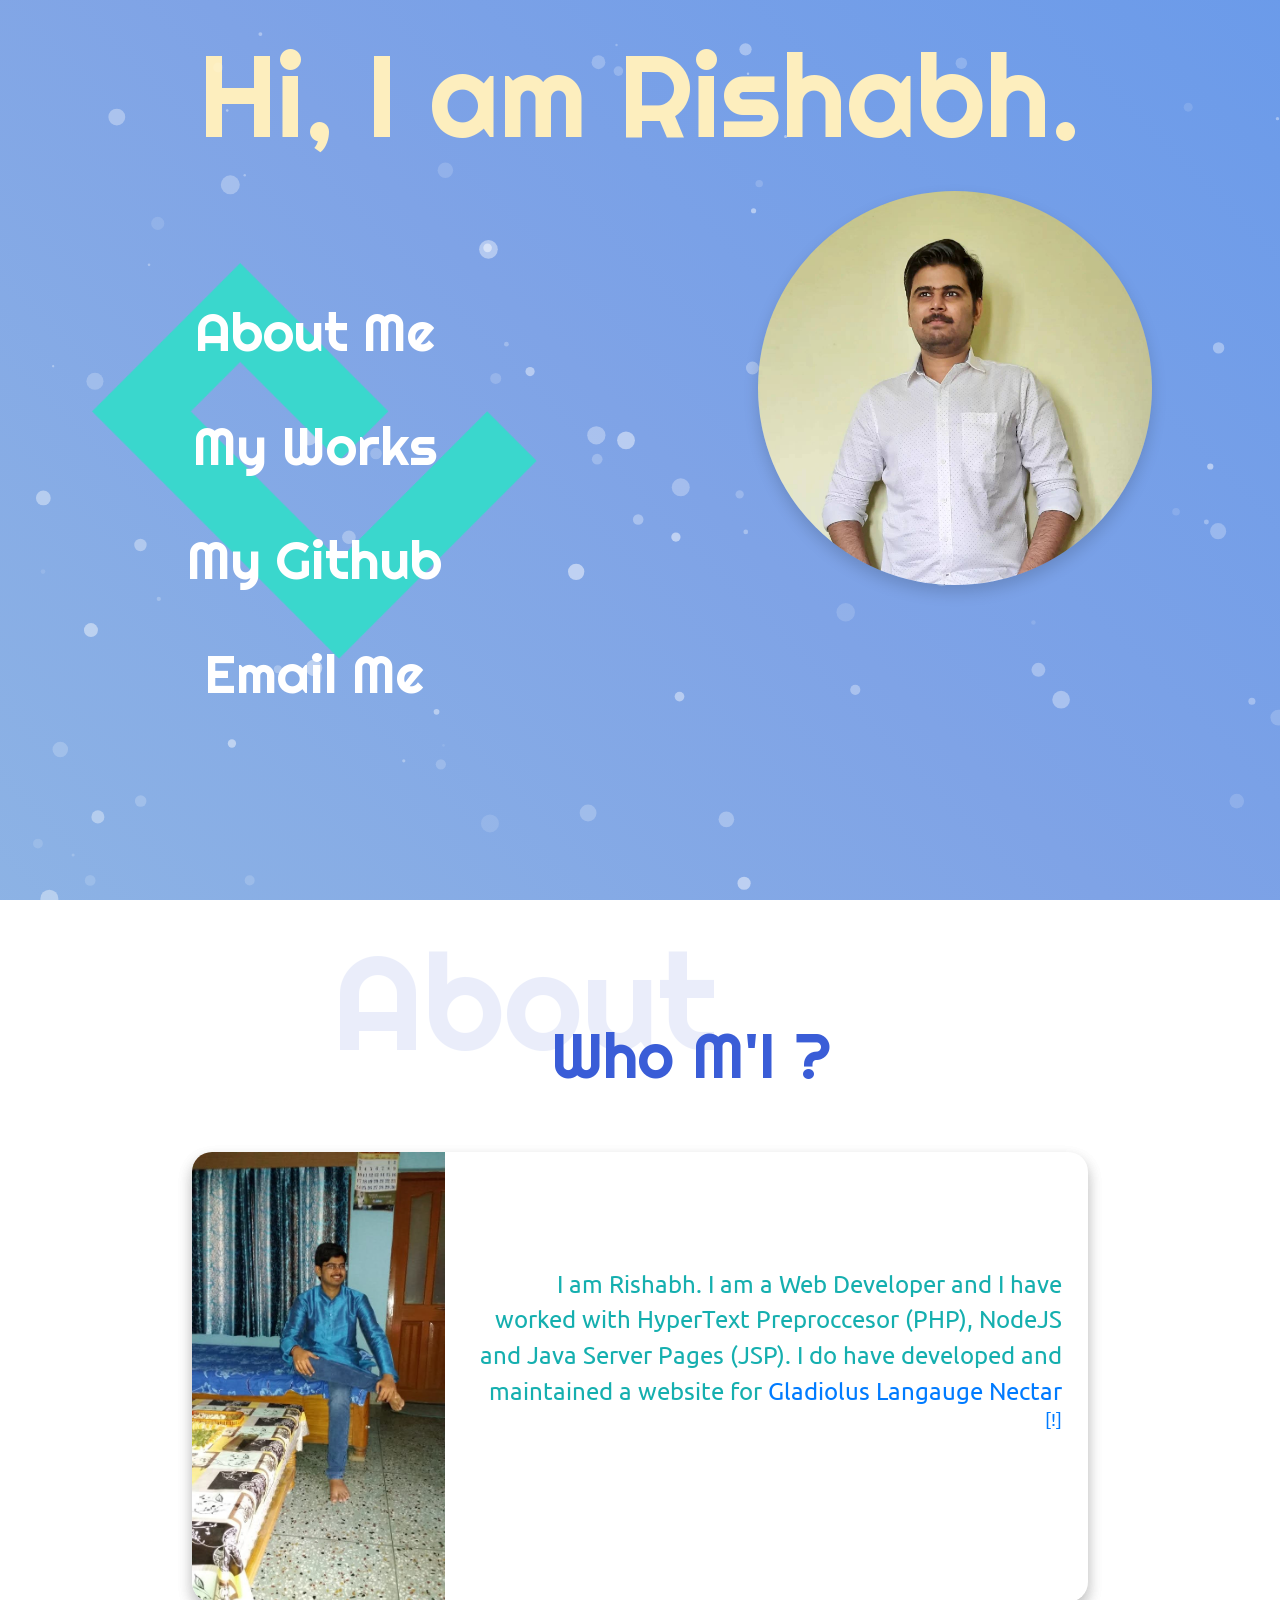
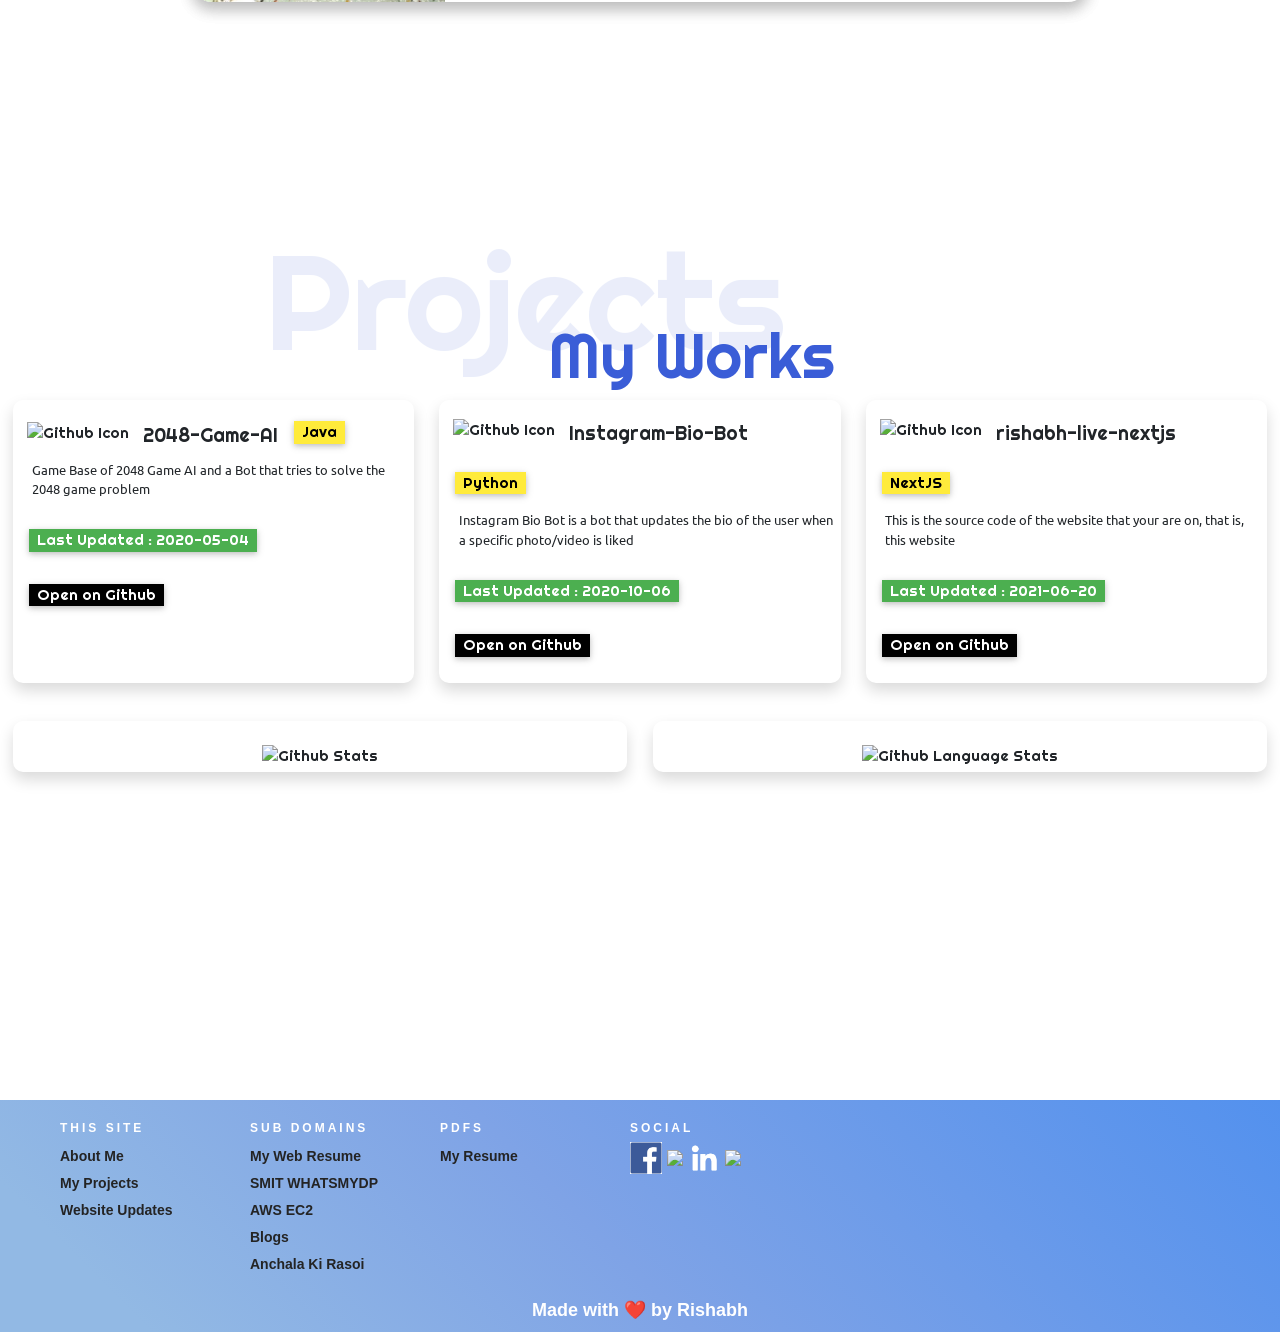
==== commit b4d672ed: "Deploying to gh-pages from  @ 317f13bf7e8c224944f90b1213123527c3819df3 🚀" ====
--- a/index.html
+++ b/index.html
@@ -5,4 +5,4 @@
             gtag('config', 'G-0CN1C1X6T3', {
               page_path: window.location.pathname,
             });
-          </script> <meta charSet="utf-8"/><link rel="stylesheet" href="/assets/global/css/w3.min.css"/><link rel="stylesheet" href="/assets/global/css/footer.css"/><link rel="stylesheet" href="/assets/main/css/footer.css"/><title> Rishabh - live | Rishabh | rishabh.live </title><link rel="stylesheet" href="https://fonts.googleapis.com/css2?family=Righteous&amp;family=Chilanka&amp;family=Sansita+Swashed&amp;family=Dancing+Script:wght@500&amp;family=Ubuntu:ital@1&amp;display=swap"/><link rel="icon" href="/main-ico.png"/><link rel="stylesheet" href="/assets/main/css/homeIndexPage.css"/><link rel="stylesheet" href="/assets/blogs/css/style.css"/><meta name="title" content="Rishabh | rishabh-live | rishabh.live"/><meta name="viewport" content="width=device-width, initial-scale=1.0, maximum-scale=6.0"/><meta name="keywords" content="rishabh, student, smit, sikkim, manipal, institute, technology, it ,information technology,"/><meta name="description" content="I am Rishabh. Student of Information Technology at Sikkim Manipal Institute of Technology aka SMIT. Also a Web Developer at Gladiolus Langauge Nectar"/><script src="https://cdn.jsdelivr.net/npm/particles.js@2.0.0/particles.min.js"></script><link rel="preload" href="/_next/static/css/c3e5cf5272fe4c859d2a.css" as="style"/><link rel="stylesheet" href="/_next/static/css/c3e5cf5272fe4c859d2a.css" data-n-g=""/><noscript data-n-css="true"></noscript><link rel="preload" href="/_next/static/chunks/main-54c6b89c53501410ecdb.js" as="script"/><link rel="preload" href="/_next/static/chunks/webpack-e067438c4cf4ef2ef178.js" as="script"/><link rel="preload" href="/_next/static/chunks/framework.1daf1ec1ecf144ee9147.js" as="script"/><link rel="preload" href="/_next/static/chunks/7fa6a575.bca366718f045dbe8189.js" as="script"/><link rel="preload" href="/_next/static/chunks/commons.3f4d225945ec732ef847.js" as="script"/><link rel="preload" href="/_next/static/chunks/38d99953164908579bbda577ce62733618c9f7b3.01bfea2115d35f72e56a.js" as="script"/><link rel="preload" href="/_next/static/chunks/pages/_app-59869bfe5c493de95eeb.js" as="script"/><link rel="preload" href="/_next/static/chunks/pages/index-abf917e7d7db711faf29.js" as="script"/></head> <body><div id="__next"><section class="main-page-section-one"><div style="position:absolute"><div id="tsparticles"><canvas style="width:100vw;height:100vh"></canvas></div></div><center><div class="line"><label>Hi, I am Rishabh. </label></div><div class="holder"><div class="menu"><p> <a href="#about">About Me</a></p> <p> <a href="#projects">My Works</a> </p><p> <a href="https://github.com/rishabh-live/" target="_blank">My Github</a> </p> <p> <a href="mailto:rishabh0508@hotmail.com?subject=I%20am%20an%20Angel&amp;body=Hey%20Rishabh%2C%0D%0A%0D%0AI%20am%20Angel.%20And%20wanted%20to%20say%20that%20...%0D%0A%0D%0A%0D%0ARegards%2C%0D%0AAngel.">Email Me</a> </p></div><div class="dp"><img src="/rishabh_22_aug_2021.jpg" alt="Rishabh-Live | Rishabh" class="w3-card-4 shadow" align="center"/></div></div></center></section><section id="about" class="main-page-section-two"><center><div class="headline"><div class="backTitle">About</div><div class="frontTitle">Who M&#x27;I ?</div></div><div class="aboutCardHolder w3-card-4 shadow"><div class="w3-card-4 aboutCard shadow"><div class="mypic"><img src="/about-dp.jpg" alt="Rishabh"/></div><div class="aboutme"><br/><label class="paragraph">I am Rishabh. I am a Web Developer and I have worked with HyperText Preproccesor (PHP), NodeJS and Java Server Pages (JSP). I do have developed and maintained a website for<!-- --> <a href="https://languagenectar.com/">Gladiolus Langauge Nectar <sup>[!]</sup></a></label></div></div><label class="paragraphMobile">I am Rishabh. I am a Web Developer and I have worked with HyperText Preproccesor (PHP), NodeJS and Java Server Pages (JSP). I do have developed and maintained a website for<!-- --> <a href="https://languagenectar.com/">Gladiolus Langauge Nectar <sup>[!]</sup></a></label></div></center></section><section id="projects" class="main-page-section-three secThree"><center><div class="headline"><div class="backTitle">Projects</div><div class="frontTitle">My Works</div></div><div class="gitCardHolder"><div class="gitCard"><div class="projCards w3-card-4 shadow"><div><img src="https://external-content.duckduckgo.com/iu/?u=http%3A%2F%2Fcdn.onlinewebfonts.com%2Fsvg%2Fimg_326384.png&amp;f=1&amp;nofb=1" alt="Github Icon"/><label class="nameOfTheProject">2048-Game-AI</label><label class="w3-tag w3-yellow w3-card-2 w3-margin">Java</label><p class="prjDesc">Game Base of 2048 Game AI and a Bot that tries to solve the 2048 game problem</p><p><label class="w3-tag w3-green w3-card-2 w3-margin">Last Updated : <!-- -->2020-05-04</label><label class="w3-tag w3-black w3-card-2 w3-margin">Open on Github</label></p></div></div><div class="projCards w3-card-4 shadow"><div><img src="https://external-content.duckduckgo.com/iu/?u=http%3A%2F%2Fcdn.onlinewebfonts.com%2Fsvg%2Fimg_326384.png&amp;f=1&amp;nofb=1" alt="Github Icon"/><label class="nameOfTheProject">Instagram-Bio-Bot</label><label class="w3-tag w3-yellow w3-card-2 w3-margin">Python</label><p class="prjDesc">Instagram Bio Bot is a bot that updates the bio of the user when a specific photo/video is liked</p><p><label class="w3-tag w3-green w3-card-2 w3-margin">Last Updated : <!-- -->2020-10-06</label><label class="w3-tag w3-black w3-card-2 w3-margin">Open on Github</label></p></div></div><div class="projCards w3-card-4 shadow"><div><img src="https://external-content.duckduckgo.com/iu/?u=http%3A%2F%2Fcdn.onlinewebfonts.com%2Fsvg%2Fimg_326384.png&amp;f=1&amp;nofb=1" alt="Github Icon"/><label class="nameOfTheProject">rishabh-live-nextjs</label><label class="w3-tag w3-yellow w3-card-2 w3-margin">NextJS</label><p class="prjDesc">This is the source code of the website that your are on, that is, this website</p><p><label class="w3-tag w3-green w3-card-2 w3-margin">Last Updated : <!-- -->2021-06-20</label><label class="w3-tag w3-black w3-card-2 w3-margin">Open on Github</label></p></div></div><div class="projCards w3-card-4 shadow"><div><div align="center"><img class="dipstats" src="https://github-readme-stats.vercel.app/api?username=rishabh-live&amp;show_icons=true&amp;count_private=true" align="center" alt="Github Stats"/></div></div></div><div class="projCards w3-card-4 shadow"><div><div align="center"><img class="dipstats" src="https://github-readme-streak-stats.herokuapp.com/?user=rishabh-live" align="center" alt="Github Language Stats"/></div></div></div></div></div></center></section><section class="secFooter"><div class="footer"><div class="contain"><div class="col"><h1>This Site</h1><ul><li><a href="https://rishabh.live#about">About Me</a></li><li><a href="https://rishabh.live#projects">My Projects</a></li><li><a href="https://preview.rishabh.live" target="_blank">Website Updates</a></li></ul></div><div class="col"><h1>Sub Domains</h1><ul><li><a href="https://resume.rishabh.live" target="_blank">My Web Resume</a></li><li><a href="https://whatsmydp.rishabh.live" target="_blank">SMIT WHATSMYDP</a></li><li><a href="https://aws.rishabh.live" target="_blank">AWS EC2</a></li><li><a href="https://blogs.rishabh.live" target="_blank">Blogs</a></li><li><a href="https://anchalakirasoi.rishabh.live/" target="_blank">Anchala Ki Rasoi</a></li></ul></div><div class="col"><h1>PDFs</h1><ul><li><a href="https://rishabh.live/pdfs/Rishabh_Resume.pdf" target="_blank">My Resume</a></li></ul></div><div class="col social"><h1>Social</h1><ul><li><a href="https://www.facebook.com/rishabh.live.official/" target="_blank"><img src="[data-uri]" width="32" style="width:32px"/></a></li><li><a href="https://www.instagram.com/rishabh.live/" target="_blank"><img src="https://www.freepnglogos.com/uploads/new-instagram-logo-with-transparent-background-9.png" width="32" style="width:32px"/></a></li><li><a href="https://www.linkedin.com/in/rishabh0508/" target="_blank"><img src="/linkedin.png" width="32" style="width:32px"/></a></li><li><a href="https://github.com/rishabh-live/" target="_blank"><img src="https://cdn4.iconfinder.com/data/icons/iconsimple-logotypes/512/github-512.png" width="32" style="width:32px"/></a></li></ul></div><div class="clearfix"></div></div></div><div class="fotter"><center><label>Made with <span class="heart">❤</span> by<!-- --> <a href="/">Rishabh</a></label></center></div></section></div><script id="__NEXT_DATA__" type="application/json">{"props":{"pageProps":{}},"page":"/","query":{},"buildId":"xjtIS3nI3j6sjiKg3iYY7","nextExport":true,"autoExport":true,"isFallback":false,"head":[["meta",{"charSet":"utf-8"}],["link",{"rel":"stylesheet","href":"/assets/global/css/w3.min.css"}],["link",{"rel":"stylesheet","href":"/assets/global/css/footer.css"}],["link",{"rel":"stylesheet","href":"/assets/main/css/footer.css"}],["title",{"children":" Rishabh - live | Rishabh | rishabh.live "}],["link",{"rel":"stylesheet","href":"https://fonts.googleapis.com/css2?family=Righteous\u0026family=Chilanka\u0026family=Sansita+Swashed\u0026family=Dancing+Script:wght@500\u0026family=Ubuntu:ital@1\u0026display=swap"}],["link",{"rel":"icon","href":"/main-ico.png"}],["link",{"rel":"stylesheet","href":"/assets/main/css/homeIndexPage.css"}],["link",{"rel":"stylesheet","href":"/assets/blogs/css/style.css"}],["meta",{"name":"title","content":"Rishabh | rishabh-live | rishabh.live"}],["meta",{"name":"viewport","content":"width=device-width, initial-scale=1.0, maximum-scale=6.0"}],["meta",{"name":"keywords","content":"rishabh, student, smit, sikkim, manipal, institute, technology, it ,information technology,"}],["meta",{"name":"description","content":"I am Rishabh. Student of Information Technology at Sikkim Manipal Institute of Technology aka SMIT. Also a Web Developer at Gladiolus Langauge Nectar"}],["script",{"src":"https://cdn.jsdelivr.net/npm/particles.js@2.0.0/particles.min.js"}]]}</script><script nomodule="" src="/_next/static/chunks/polyfills-fa276ba060a4a8ac7eef.js"></script><script src="/_next/static/chunks/main-54c6b89c53501410ecdb.js" async=""></script><script src="/_next/static/chunks/webpack-e067438c4cf4ef2ef178.js" async=""></script><script src="/_next/static/chunks/framework.1daf1ec1ecf144ee9147.js" async=""></script><script src="/_next/static/chunks/7fa6a575.bca366718f045dbe8189.js" async=""></script><script src="/_next/static/chunks/commons.3f4d225945ec732ef847.js" async=""></script><script src="/_next/static/chunks/38d99953164908579bbda577ce62733618c9f7b3.01bfea2115d35f72e56a.js" async=""></script><script src="/_next/static/chunks/pages/_app-59869bfe5c493de95eeb.js" async=""></script><script src="/_next/static/chunks/pages/index-abf917e7d7db711faf29.js" async=""></script><script src="/_next/static/xjtIS3nI3j6sjiKg3iYY7/_buildManifest.js" async=""></script><script src="/_next/static/xjtIS3nI3j6sjiKg3iYY7/_ssgManifest.js" async=""></script></body> </html>+          </script> <meta charSet="utf-8"/><link rel="stylesheet" href="/assets/global/css/w3.min.css"/><link rel="stylesheet" href="/assets/global/css/footer.css"/><link rel="stylesheet" href="/assets/main/css/footer.css"/><title> Rishabh - live | Rishabh | rishabh.live </title><link rel="stylesheet" href="https://fonts.googleapis.com/css2?family=Righteous&amp;family=Chilanka&amp;family=Sansita+Swashed&amp;family=Dancing+Script:wght@500&amp;family=Ubuntu:ital@1&amp;display=swap"/><link rel="icon" href="/main-ico.png"/><link rel="stylesheet" href="/assets/main/css/homeIndexPage.css"/><link rel="stylesheet" href="/assets/blogs/css/style.css"/><meta name="title" content="Rishabh | rishabh-live | rishabh.live"/><meta name="viewport" content="width=device-width, initial-scale=1.0, maximum-scale=6.0"/><meta name="keywords" content="rishabh, student, smit, sikkim, manipal, institute, technology, it ,information technology,"/><meta name="description" content="I am Rishabh. Student of Information Technology at Sikkim Manipal Institute of Technology aka SMIT. Also a Web Developer at Gladiolus Langauge Nectar"/><script src="https://cdn.jsdelivr.net/npm/particles.js@2.0.0/particles.min.js"></script><link rel="preload" href="/_next/static/css/c3e5cf5272fe4c859d2a.css" as="style"/><link rel="stylesheet" href="/_next/static/css/c3e5cf5272fe4c859d2a.css" data-n-g=""/><noscript data-n-css="true"></noscript><link rel="preload" href="/_next/static/chunks/main-54c6b89c53501410ecdb.js" as="script"/><link rel="preload" href="/_next/static/chunks/webpack-e067438c4cf4ef2ef178.js" as="script"/><link rel="preload" href="/_next/static/chunks/framework.1daf1ec1ecf144ee9147.js" as="script"/><link rel="preload" href="/_next/static/chunks/7fa6a575.bca366718f045dbe8189.js" as="script"/><link rel="preload" href="/_next/static/chunks/commons.3f4d225945ec732ef847.js" as="script"/><link rel="preload" href="/_next/static/chunks/38d99953164908579bbda577ce62733618c9f7b3.01bfea2115d35f72e56a.js" as="script"/><link rel="preload" href="/_next/static/chunks/pages/_app-59869bfe5c493de95eeb.js" as="script"/><link rel="preload" href="/_next/static/chunks/pages/index-abf917e7d7db711faf29.js" as="script"/></head> <body><div id="__next"><section class="main-page-section-one"><div style="position:absolute"><div id="tsparticles"><canvas style="width:100vw;height:100vh"></canvas></div></div><center><div class="line"><label>Hi, I am Rishabh. </label></div><div class="holder"><div class="menu"><p> <a href="#about">About Me</a></p> <p> <a href="#projects">My Works</a> </p><p> <a href="https://github.com/rishabh-live/" target="_blank">My Github</a> </p> <p> <a href="mailto:rishabh0508@hotmail.com?subject=I%20am%20an%20Angel&amp;body=Hey%20Rishabh%2C%0D%0A%0D%0AI%20am%20Angel.%20And%20wanted%20to%20say%20that%20...%0D%0A%0D%0A%0D%0ARegards%2C%0D%0AAngel.">Email Me</a> </p></div><div class="dp"><img src="/rishabh_22_aug_2021.jpg" alt="Rishabh-Live | Rishabh" class="w3-card-4 shadow" align="center"/></div></div></center></section><section id="about" class="main-page-section-two"><center><div class="headline"><div class="backTitle">About</div><div class="frontTitle">Who M&#x27;I ?</div></div><div class="aboutCardHolder w3-card-4 shadow"><div class="w3-card-4 aboutCard shadow"><div class="mypic"><img src="/about-dp.jpg" alt="Rishabh"/></div><div class="aboutme"><br/><label class="paragraph">I am Rishabh. I am a Web Developer and I have worked with HyperText Preproccesor (PHP), NodeJS and Java Server Pages (JSP). I do have developed and maintained a website for<!-- --> <a href="https://languagenectar.com/">Gladiolus Langauge Nectar <sup>[!]</sup></a></label></div></div><label class="paragraphMobile">I am Rishabh. I am a Web Developer and I have worked with HyperText Preproccesor (PHP), NodeJS and Java Server Pages (JSP). I do have developed and maintained a website for<!-- --> <a href="https://languagenectar.com/">Gladiolus Langauge Nectar <sup>[!]</sup></a></label></div></center></section><section id="projects" class="main-page-section-three secThree"><center><div class="headline"><div class="backTitle">Projects</div><div class="frontTitle">My Works</div></div><div class="gitCardHolder"><div class="gitCard"><div class="projCards w3-card-4 shadow"><div><img src="https://external-content.duckduckgo.com/iu/?u=http%3A%2F%2Fcdn.onlinewebfonts.com%2Fsvg%2Fimg_326384.png&amp;f=1&amp;nofb=1" alt="Github Icon"/><label class="nameOfTheProject">2048-Game-AI</label><label class="w3-tag w3-yellow w3-card-2 w3-margin">Java</label><p class="prjDesc">Game Base of 2048 Game AI and a Bot that tries to solve the 2048 game problem</p><p><label class="w3-tag w3-green w3-card-2 w3-margin">Last Updated : <!-- -->2020-05-04</label><label class="w3-tag w3-black w3-card-2 w3-margin">Open on Github</label></p></div></div><div class="projCards w3-card-4 shadow"><div><img src="https://external-content.duckduckgo.com/iu/?u=http%3A%2F%2Fcdn.onlinewebfonts.com%2Fsvg%2Fimg_326384.png&amp;f=1&amp;nofb=1" alt="Github Icon"/><label class="nameOfTheProject">Instagram-Bio-Bot</label><label class="w3-tag w3-yellow w3-card-2 w3-margin">Python</label><p class="prjDesc">Instagram Bio Bot is a bot that updates the bio of the user when a specific photo/video is liked</p><p><label class="w3-tag w3-green w3-card-2 w3-margin">Last Updated : <!-- -->2020-10-06</label><label class="w3-tag w3-black w3-card-2 w3-margin">Open on Github</label></p></div></div><div class="projCards w3-card-4 shadow"><div><img src="https://external-content.duckduckgo.com/iu/?u=http%3A%2F%2Fcdn.onlinewebfonts.com%2Fsvg%2Fimg_326384.png&amp;f=1&amp;nofb=1" alt="Github Icon"/><label class="nameOfTheProject">rishabh-live-nextjs</label><label class="w3-tag w3-yellow w3-card-2 w3-margin">NextJS</label><p class="prjDesc">This is the source code of the website that your are on, that is, this website</p><p><label class="w3-tag w3-green w3-card-2 w3-margin">Last Updated : <!-- -->2021-06-20</label><label class="w3-tag w3-black w3-card-2 w3-margin">Open on Github</label></p></div></div><div class="projCards w3-card-4 shadow"><div><div align="center"><img class="dipstats" src="https://github-readme-stats.vercel.app/api?username=rishabh-live&amp;show_icons=true&amp;count_private=true" align="center" alt="Github Stats"/></div></div></div><div class="projCards w3-card-4 shadow"><div><div align="center"><img class="dipstats" src="https://github-readme-streak-stats.herokuapp.com/?user=rishabh-live" align="center" alt="Github Language Stats"/></div></div></div></div></div></center></section><section class="secFooter"><div class="footer"><div class="contain"><div class="col"><h1>This Site</h1><ul><li><a href="https://rishabh.live#about">About Me</a></li><li><a href="https://rishabh.live#projects">My Projects</a></li><li><a href="https://preview.rishabh.live" target="_blank">Website Updates</a></li></ul></div><div class="col"><h1>Sub Domains</h1><ul><li><a href="https://resume.rishabh.live" target="_blank">My Web Resume</a></li><li><a href="https://whatsmydp.rishabh.live" target="_blank">SMIT WHATSMYDP</a></li><li><a href="https://aws.rishabh.live" target="_blank">AWS EC2</a></li><li><a href="https://blogs.rishabh.live" target="_blank">Blogs</a></li><li><a href="https://anchalakirasoi.rishabh.live/" target="_blank">Anchala Ki Rasoi</a></li></ul></div><div class="col"><h1>PDFs</h1><ul><li><a href="https://rishabh.live/pdfs/Rishabh_Resume.pdf" target="_blank">My Resume</a></li></ul></div><div class="col social"><h1>Social</h1><ul><li><a href="https://www.facebook.com/rishabh.live.official/" target="_blank"><img src="[data-uri]" width="32" style="width:32px"/></a></li><li><a href="https://www.instagram.com/rishabh.live/" target="_blank"><img src="https://www.freepnglogos.com/uploads/new-instagram-logo-with-transparent-background-9.png" width="32" style="width:32px"/></a></li><li><a href="https://www.linkedin.com/in/rishabh0508/" target="_blank"><img src="/linkedin.png" width="32" style="width:32px"/></a></li><li><a href="https://github.com/rishabh-live/" target="_blank"><img src="https://cdn4.iconfinder.com/data/icons/iconsimple-logotypes/512/github-512.png" width="32" style="width:32px"/></a></li></ul></div><div class="clearfix"></div></div></div><div class="fotter"><center><label>Made with <span class="heart">❤</span> by<!-- --> <a href="/">Rishabh</a></label></center></div></section></div><script id="__NEXT_DATA__" type="application/json">{"props":{"pageProps":{}},"page":"/","query":{},"buildId":"ZIphYiUxsqeWdQ6eMD0nj","nextExport":true,"autoExport":true,"isFallback":false,"head":[["meta",{"charSet":"utf-8"}],["link",{"rel":"stylesheet","href":"/assets/global/css/w3.min.css"}],["link",{"rel":"stylesheet","href":"/assets/global/css/footer.css"}],["link",{"rel":"stylesheet","href":"/assets/main/css/footer.css"}],["title",{"children":" Rishabh - live | Rishabh | rishabh.live "}],["link",{"rel":"stylesheet","href":"https://fonts.googleapis.com/css2?family=Righteous\u0026family=Chilanka\u0026family=Sansita+Swashed\u0026family=Dancing+Script:wght@500\u0026family=Ubuntu:ital@1\u0026display=swap"}],["link",{"rel":"icon","href":"/main-ico.png"}],["link",{"rel":"stylesheet","href":"/assets/main/css/homeIndexPage.css"}],["link",{"rel":"stylesheet","href":"/assets/blogs/css/style.css"}],["meta",{"name":"title","content":"Rishabh | rishabh-live | rishabh.live"}],["meta",{"name":"viewport","content":"width=device-width, initial-scale=1.0, maximum-scale=6.0"}],["meta",{"name":"keywords","content":"rishabh, student, smit, sikkim, manipal, institute, technology, it ,information technology,"}],["meta",{"name":"description","content":"I am Rishabh. Student of Information Technology at Sikkim Manipal Institute of Technology aka SMIT. Also a Web Developer at Gladiolus Langauge Nectar"}],["script",{"src":"https://cdn.jsdelivr.net/npm/particles.js@2.0.0/particles.min.js"}]]}</script><script nomodule="" src="/_next/static/chunks/polyfills-fa276ba060a4a8ac7eef.js"></script><script src="/_next/static/chunks/main-54c6b89c53501410ecdb.js" async=""></script><script src="/_next/static/chunks/webpack-e067438c4cf4ef2ef178.js" async=""></script><script src="/_next/static/chunks/framework.1daf1ec1ecf144ee9147.js" async=""></script><script src="/_next/static/chunks/7fa6a575.bca366718f045dbe8189.js" async=""></script><script src="/_next/static/chunks/commons.3f4d225945ec732ef847.js" async=""></script><script src="/_next/static/chunks/38d99953164908579bbda577ce62733618c9f7b3.01bfea2115d35f72e56a.js" async=""></script><script src="/_next/static/chunks/pages/_app-59869bfe5c493de95eeb.js" async=""></script><script src="/_next/static/chunks/pages/index-abf917e7d7db711faf29.js" async=""></script><script src="/_next/static/ZIphYiUxsqeWdQ6eMD0nj/_buildManifest.js" async=""></script><script src="/_next/static/ZIphYiUxsqeWdQ6eMD0nj/_ssgManifest.js" async=""></script></body> </html>
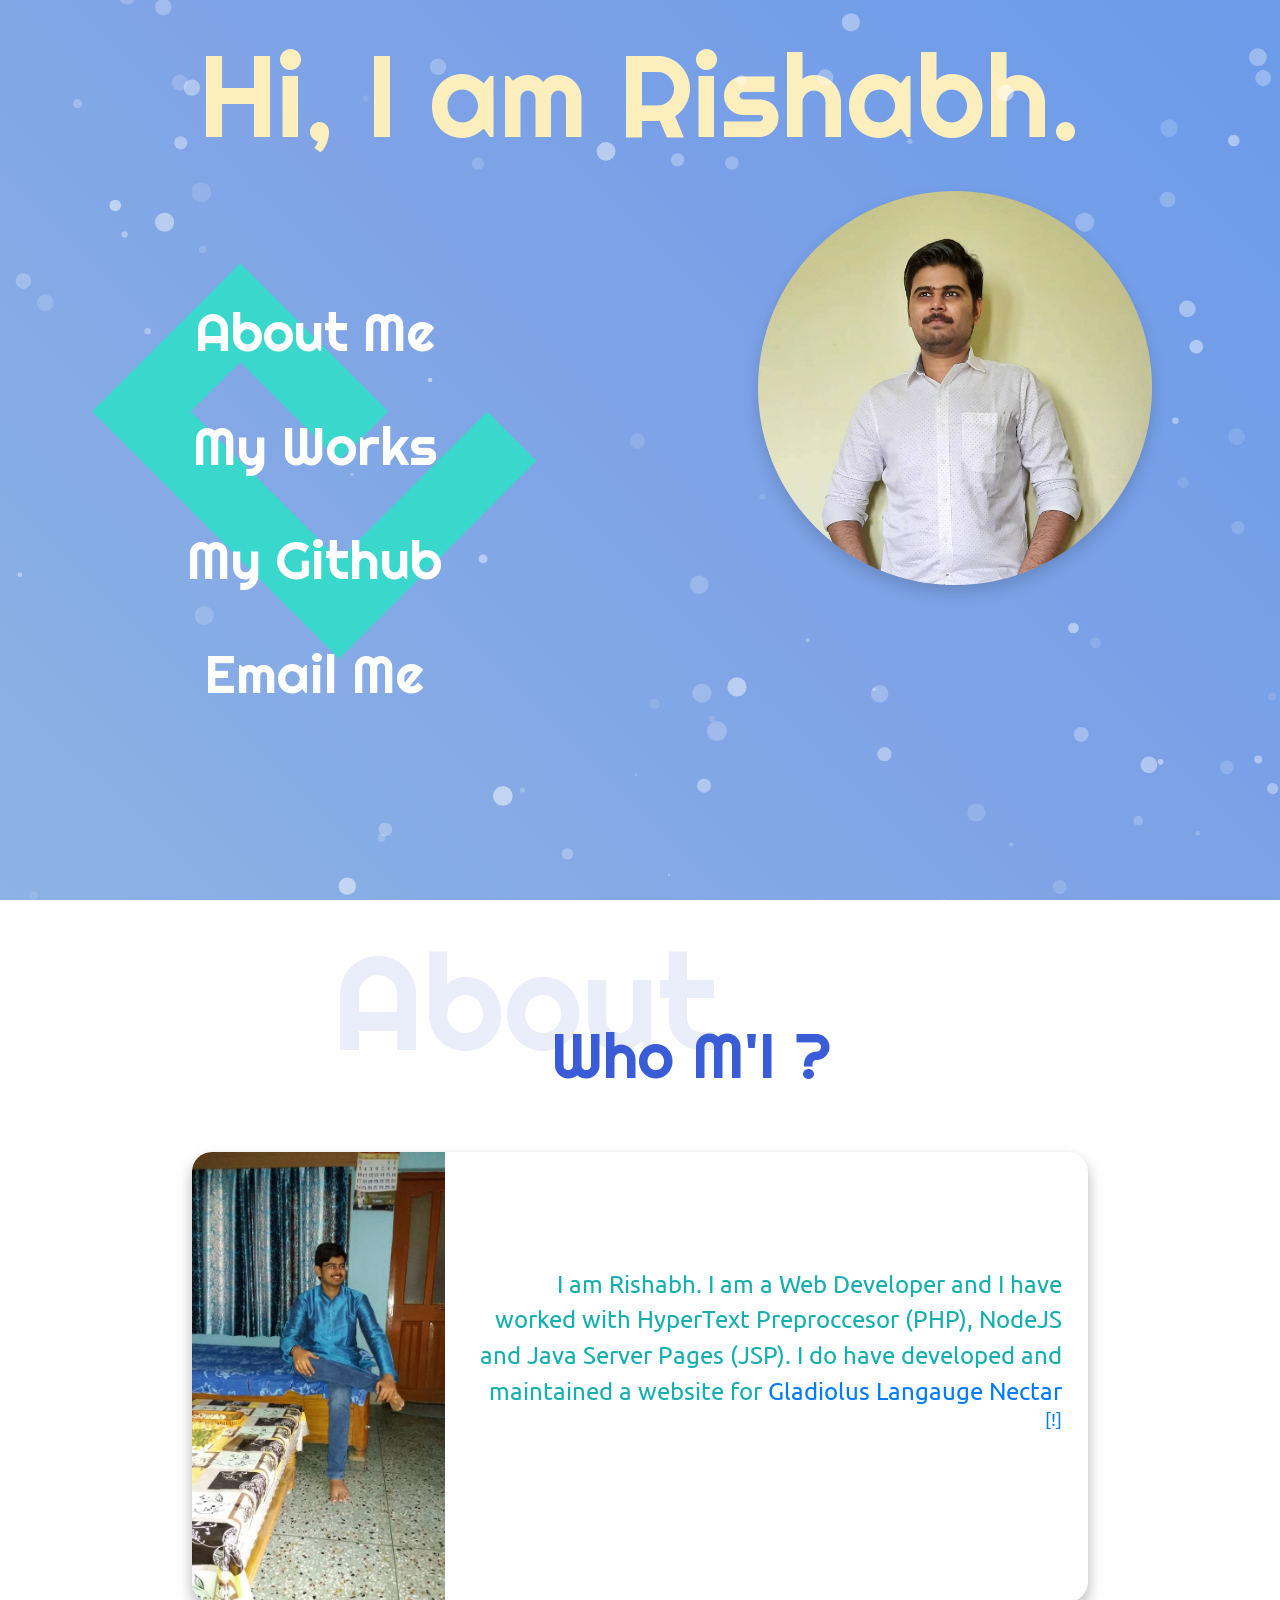
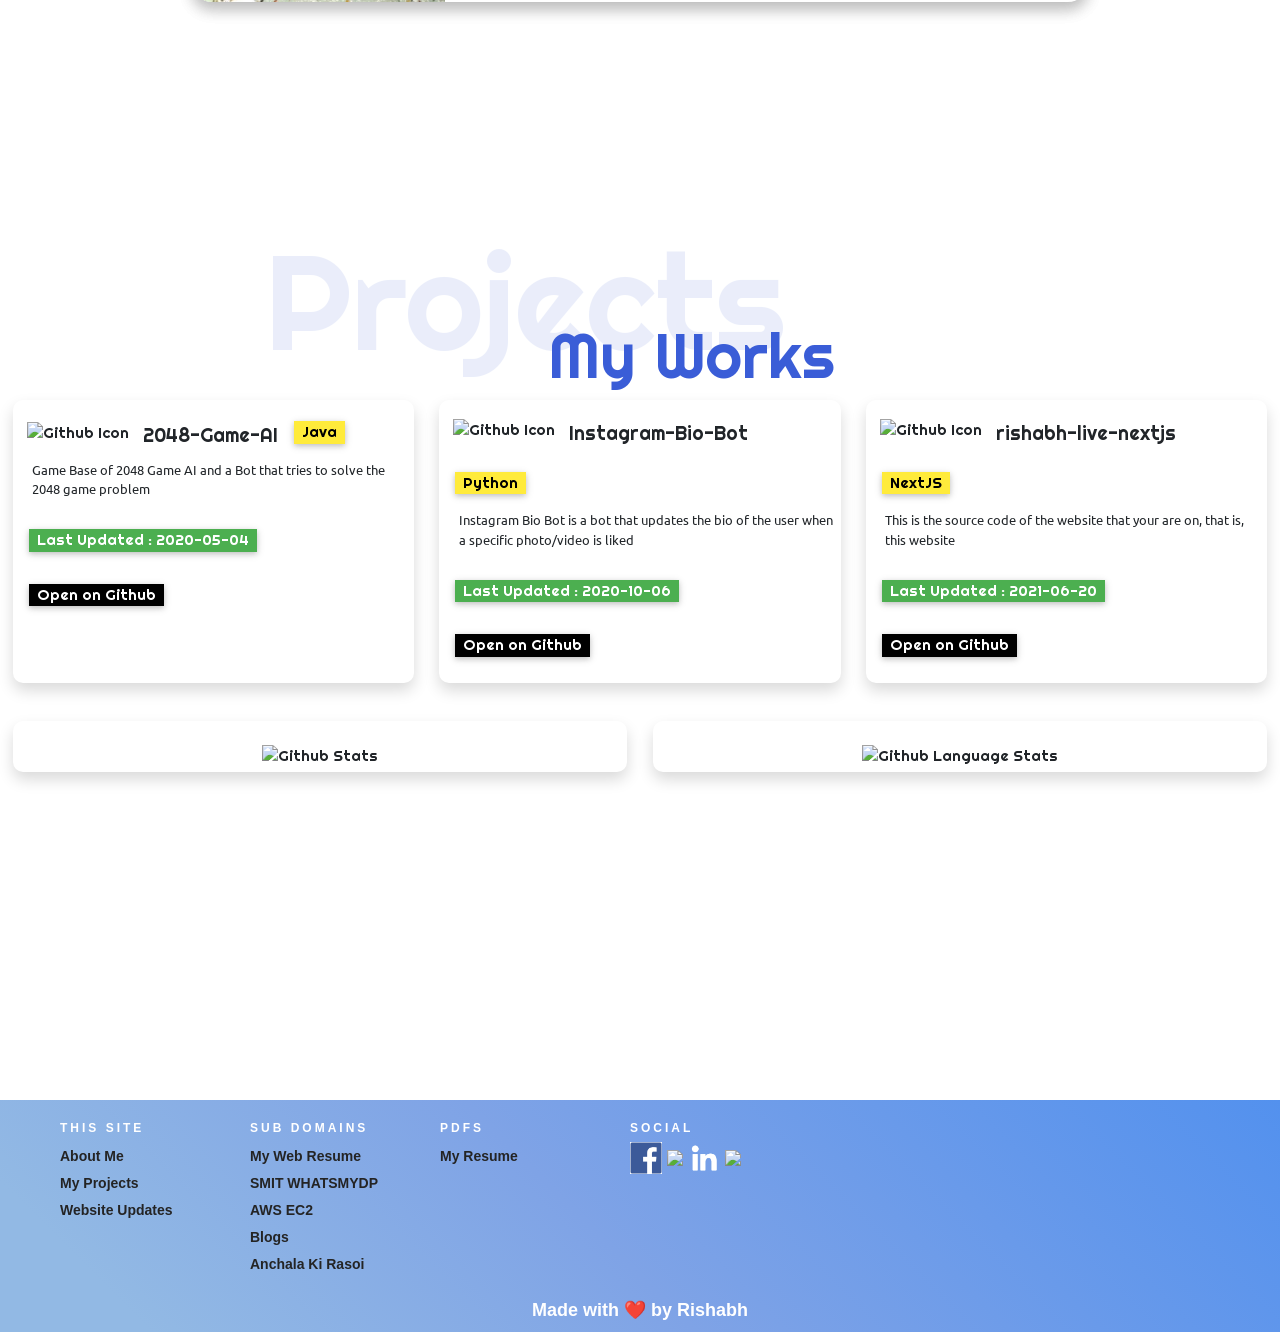
==== commit c43e00c1: "Deploying to gh-pages from  @ 87bb6232c56a342a4166d2841b2e7e7558633262 🚀" ====
--- a/index.html
+++ b/index.html
@@ -5,4 +5,4 @@
             gtag('config', 'G-0CN1C1X6T3', {
               page_path: window.location.pathname,
             });
-          </script> <meta charSet="utf-8"/><link rel="stylesheet" href="/assets/global/css/w3.min.css"/><link rel="stylesheet" href="/assets/global/css/footer.css"/><link rel="stylesheet" href="/assets/main/css/footer.css"/><title> Rishabh - live | Rishabh | rishabh.live </title><link rel="stylesheet" href="https://fonts.googleapis.com/css2?family=Righteous&amp;family=Chilanka&amp;family=Sansita+Swashed&amp;family=Dancing+Script:wght@500&amp;family=Ubuntu:ital@1&amp;display=swap"/><link rel="icon" href="/main-ico.png"/><link rel="stylesheet" href="/assets/main/css/homeIndexPage.css"/><link rel="stylesheet" href="/assets/blogs/css/style.css"/><meta name="title" content="Rishabh | rishabh-live | rishabh.live"/><meta name="viewport" content="width=device-width, initial-scale=1.0, maximum-scale=6.0"/><meta name="keywords" content="rishabh, student, smit, sikkim, manipal, institute, technology, it ,information technology,"/><meta name="description" content="I am Rishabh. Student of Information Technology at Sikkim Manipal Institute of Technology aka SMIT. Also a Web Developer at Gladiolus Langauge Nectar"/><script src="https://cdn.jsdelivr.net/npm/particles.js@2.0.0/particles.min.js"></script><link rel="preload" href="/_next/static/css/c3e5cf5272fe4c859d2a.css" as="style"/><link rel="stylesheet" href="/_next/static/css/c3e5cf5272fe4c859d2a.css" data-n-g=""/><noscript data-n-css="true"></noscript><link rel="preload" href="/_next/static/chunks/main-54c6b89c53501410ecdb.js" as="script"/><link rel="preload" href="/_next/static/chunks/webpack-e067438c4cf4ef2ef178.js" as="script"/><link rel="preload" href="/_next/static/chunks/framework.1daf1ec1ecf144ee9147.js" as="script"/><link rel="preload" href="/_next/static/chunks/7fa6a575.bca366718f045dbe8189.js" as="script"/><link rel="preload" href="/_next/static/chunks/commons.3f4d225945ec732ef847.js" as="script"/><link rel="preload" href="/_next/static/chunks/38d99953164908579bbda577ce62733618c9f7b3.01bfea2115d35f72e56a.js" as="script"/><link rel="preload" href="/_next/static/chunks/pages/_app-59869bfe5c493de95eeb.js" as="script"/><link rel="preload" href="/_next/static/chunks/pages/index-abf917e7d7db711faf29.js" as="script"/></head> <body><div id="__next"><section class="main-page-section-one"><div style="position:absolute"><div id="tsparticles"><canvas style="width:100vw;height:100vh"></canvas></div></div><center><div class="line"><label>Hi, I am Rishabh. </label></div><div class="holder"><div class="menu"><p> <a href="#about">About Me</a></p> <p> <a href="#projects">My Works</a> </p><p> <a href="https://github.com/rishabh-live/" target="_blank">My Github</a> </p> <p> <a href="mailto:rishabh0508@hotmail.com?subject=I%20am%20an%20Angel&amp;body=Hey%20Rishabh%2C%0D%0A%0D%0AI%20am%20Angel.%20And%20wanted%20to%20say%20that%20...%0D%0A%0D%0A%0D%0ARegards%2C%0D%0AAngel.">Email Me</a> </p></div><div class="dp"><img src="/rishabh_22_aug_2021.jpg" alt="Rishabh-Live | Rishabh" class="w3-card-4 shadow" align="center"/></div></div></center></section><section id="about" class="main-page-section-two"><center><div class="headline"><div class="backTitle">About</div><div class="frontTitle">Who M&#x27;I ?</div></div><div class="aboutCardHolder w3-card-4 shadow"><div class="w3-card-4 aboutCard shadow"><div class="mypic"><img src="/about-dp.jpg" alt="Rishabh"/></div><div class="aboutme"><br/><label class="paragraph">I am Rishabh. I am a Web Developer and I have worked with HyperText Preproccesor (PHP), NodeJS and Java Server Pages (JSP). I do have developed and maintained a website for<!-- --> <a href="https://languagenectar.com/">Gladiolus Langauge Nectar <sup>[!]</sup></a></label></div></div><label class="paragraphMobile">I am Rishabh. I am a Web Developer and I have worked with HyperText Preproccesor (PHP), NodeJS and Java Server Pages (JSP). I do have developed and maintained a website for<!-- --> <a href="https://languagenectar.com/">Gladiolus Langauge Nectar <sup>[!]</sup></a></label></div></center></section><section id="projects" class="main-page-section-three secThree"><center><div class="headline"><div class="backTitle">Projects</div><div class="frontTitle">My Works</div></div><div class="gitCardHolder"><div class="gitCard"><div class="projCards w3-card-4 shadow"><div><img src="https://external-content.duckduckgo.com/iu/?u=http%3A%2F%2Fcdn.onlinewebfonts.com%2Fsvg%2Fimg_326384.png&amp;f=1&amp;nofb=1" alt="Github Icon"/><label class="nameOfTheProject">2048-Game-AI</label><label class="w3-tag w3-yellow w3-card-2 w3-margin">Java</label><p class="prjDesc">Game Base of 2048 Game AI and a Bot that tries to solve the 2048 game problem</p><p><label class="w3-tag w3-green w3-card-2 w3-margin">Last Updated : <!-- -->2020-05-04</label><label class="w3-tag w3-black w3-card-2 w3-margin">Open on Github</label></p></div></div><div class="projCards w3-card-4 shadow"><div><img src="https://external-content.duckduckgo.com/iu/?u=http%3A%2F%2Fcdn.onlinewebfonts.com%2Fsvg%2Fimg_326384.png&amp;f=1&amp;nofb=1" alt="Github Icon"/><label class="nameOfTheProject">Instagram-Bio-Bot</label><label class="w3-tag w3-yellow w3-card-2 w3-margin">Python</label><p class="prjDesc">Instagram Bio Bot is a bot that updates the bio of the user when a specific photo/video is liked</p><p><label class="w3-tag w3-green w3-card-2 w3-margin">Last Updated : <!-- -->2020-10-06</label><label class="w3-tag w3-black w3-card-2 w3-margin">Open on Github</label></p></div></div><div class="projCards w3-card-4 shadow"><div><img src="https://external-content.duckduckgo.com/iu/?u=http%3A%2F%2Fcdn.onlinewebfonts.com%2Fsvg%2Fimg_326384.png&amp;f=1&amp;nofb=1" alt="Github Icon"/><label class="nameOfTheProject">rishabh-live-nextjs</label><label class="w3-tag w3-yellow w3-card-2 w3-margin">NextJS</label><p class="prjDesc">This is the source code of the website that your are on, that is, this website</p><p><label class="w3-tag w3-green w3-card-2 w3-margin">Last Updated : <!-- -->2021-06-20</label><label class="w3-tag w3-black w3-card-2 w3-margin">Open on Github</label></p></div></div><div class="projCards w3-card-4 shadow"><div><div align="center"><img class="dipstats" src="https://github-readme-stats.vercel.app/api?username=rishabh-live&amp;show_icons=true&amp;count_private=true" align="center" alt="Github Stats"/></div></div></div><div class="projCards w3-card-4 shadow"><div><div align="center"><img class="dipstats" src="https://github-readme-streak-stats.herokuapp.com/?user=rishabh-live" align="center" alt="Github Language Stats"/></div></div></div></div></div></center></section><section class="secFooter"><div class="footer"><div class="contain"><div class="col"><h1>This Site</h1><ul><li><a href="https://rishabh.live#about">About Me</a></li><li><a href="https://rishabh.live#projects">My Projects</a></li><li><a href="https://preview.rishabh.live" target="_blank">Website Updates</a></li></ul></div><div class="col"><h1>Sub Domains</h1><ul><li><a href="https://resume.rishabh.live" target="_blank">My Web Resume</a></li><li><a href="https://whatsmydp.rishabh.live" target="_blank">SMIT WHATSMYDP</a></li><li><a href="https://aws.rishabh.live" target="_blank">AWS EC2</a></li><li><a href="https://blogs.rishabh.live" target="_blank">Blogs</a></li><li><a href="https://anchalakirasoi.rishabh.live/" target="_blank">Anchala Ki Rasoi</a></li></ul></div><div class="col"><h1>PDFs</h1><ul><li><a href="https://rishabh.live/pdfs/Rishabh_Resume.pdf" target="_blank">My Resume</a></li></ul></div><div class="col social"><h1>Social</h1><ul><li><a href="https://www.facebook.com/rishabh.live.official/" target="_blank"><img src="[data-uri]" width="32" style="width:32px"/></a></li><li><a href="https://www.instagram.com/rishabh.live/" target="_blank"><img src="https://www.freepnglogos.com/uploads/new-instagram-logo-with-transparent-background-9.png" width="32" style="width:32px"/></a></li><li><a href="https://www.linkedin.com/in/rishabh0508/" target="_blank"><img src="/linkedin.png" width="32" style="width:32px"/></a></li><li><a href="https://github.com/rishabh-live/" target="_blank"><img src="https://cdn4.iconfinder.com/data/icons/iconsimple-logotypes/512/github-512.png" width="32" style="width:32px"/></a></li></ul></div><div class="clearfix"></div></div></div><div class="fotter"><center><label>Made with <span class="heart">❤</span> by<!-- --> <a href="/">Rishabh</a></label></center></div></section></div><script id="__NEXT_DATA__" type="application/json">{"props":{"pageProps":{}},"page":"/","query":{},"buildId":"ZIphYiUxsqeWdQ6eMD0nj","nextExport":true,"autoExport":true,"isFallback":false,"head":[["meta",{"charSet":"utf-8"}],["link",{"rel":"stylesheet","href":"/assets/global/css/w3.min.css"}],["link",{"rel":"stylesheet","href":"/assets/global/css/footer.css"}],["link",{"rel":"stylesheet","href":"/assets/main/css/footer.css"}],["title",{"children":" Rishabh - live | Rishabh | rishabh.live "}],["link",{"rel":"stylesheet","href":"https://fonts.googleapis.com/css2?family=Righteous\u0026family=Chilanka\u0026family=Sansita+Swashed\u0026family=Dancing+Script:wght@500\u0026family=Ubuntu:ital@1\u0026display=swap"}],["link",{"rel":"icon","href":"/main-ico.png"}],["link",{"rel":"stylesheet","href":"/assets/main/css/homeIndexPage.css"}],["link",{"rel":"stylesheet","href":"/assets/blogs/css/style.css"}],["meta",{"name":"title","content":"Rishabh | rishabh-live | rishabh.live"}],["meta",{"name":"viewport","content":"width=device-width, initial-scale=1.0, maximum-scale=6.0"}],["meta",{"name":"keywords","content":"rishabh, student, smit, sikkim, manipal, institute, technology, it ,information technology,"}],["meta",{"name":"description","content":"I am Rishabh. Student of Information Technology at Sikkim Manipal Institute of Technology aka SMIT. Also a Web Developer at Gladiolus Langauge Nectar"}],["script",{"src":"https://cdn.jsdelivr.net/npm/particles.js@2.0.0/particles.min.js"}]]}</script><script nomodule="" src="/_next/static/chunks/polyfills-fa276ba060a4a8ac7eef.js"></script><script src="/_next/static/chunks/main-54c6b89c53501410ecdb.js" async=""></script><script src="/_next/static/chunks/webpack-e067438c4cf4ef2ef178.js" async=""></script><script src="/_next/static/chunks/framework.1daf1ec1ecf144ee9147.js" async=""></script><script src="/_next/static/chunks/7fa6a575.bca366718f045dbe8189.js" async=""></script><script src="/_next/static/chunks/commons.3f4d225945ec732ef847.js" async=""></script><script src="/_next/static/chunks/38d99953164908579bbda577ce62733618c9f7b3.01bfea2115d35f72e56a.js" async=""></script><script src="/_next/static/chunks/pages/_app-59869bfe5c493de95eeb.js" async=""></script><script src="/_next/static/chunks/pages/index-abf917e7d7db711faf29.js" async=""></script><script src="/_next/static/ZIphYiUxsqeWdQ6eMD0nj/_buildManifest.js" async=""></script><script src="/_next/static/ZIphYiUxsqeWdQ6eMD0nj/_ssgManifest.js" async=""></script></body> </html>+          </script> <meta charSet="utf-8"/><link rel="stylesheet" href="/assets/global/css/w3.min.css"/><link rel="stylesheet" href="/assets/global/css/footer.css"/><link rel="stylesheet" href="/assets/main/css/footer.css"/><title> Rishabh - live | Rishabh | rishabh.live </title><link rel="stylesheet" href="https://fonts.googleapis.com/css2?family=Righteous&amp;family=Chilanka&amp;family=Sansita+Swashed&amp;family=Dancing+Script:wght@500&amp;family=Ubuntu:ital@1&amp;display=swap"/><link rel="icon" href="/main-ico.png"/><link rel="stylesheet" href="/assets/main/css/homeIndexPage.css"/><link rel="stylesheet" href="/assets/blogs/css/style.css"/><meta name="title" content="Rishabh | rishabh-live | rishabh.live"/><meta name="viewport" content="width=device-width, initial-scale=1.0, maximum-scale=6.0"/><meta name="keywords" content="rishabh, student, smit, sikkim, manipal, institute, technology, it ,information technology,"/><meta name="description" content="I am Rishabh. Student of Information Technology at Sikkim Manipal Institute of Technology aka SMIT. Also a Web Developer at Gladiolus Langauge Nectar"/><script src="https://cdn.jsdelivr.net/npm/particles.js@2.0.0/particles.min.js"></script><link rel="preload" href="/_next/static/css/c3e5cf5272fe4c859d2a.css" as="style"/><link rel="stylesheet" href="/_next/static/css/c3e5cf5272fe4c859d2a.css" data-n-g=""/><noscript data-n-css="true"></noscript><link rel="preload" href="/_next/static/chunks/main-54c6b89c53501410ecdb.js" as="script"/><link rel="preload" href="/_next/static/chunks/webpack-e067438c4cf4ef2ef178.js" as="script"/><link rel="preload" href="/_next/static/chunks/framework.1daf1ec1ecf144ee9147.js" as="script"/><link rel="preload" href="/_next/static/chunks/7fa6a575.bca366718f045dbe8189.js" as="script"/><link rel="preload" href="/_next/static/chunks/commons.3f4d225945ec732ef847.js" as="script"/><link rel="preload" href="/_next/static/chunks/38d99953164908579bbda577ce62733618c9f7b3.01bfea2115d35f72e56a.js" as="script"/><link rel="preload" href="/_next/static/chunks/pages/_app-59869bfe5c493de95eeb.js" as="script"/><link rel="preload" href="/_next/static/chunks/pages/index-abf917e7d7db711faf29.js" as="script"/></head> <body><div id="__next"><section class="main-page-section-one"><div style="position:absolute"><div id="tsparticles"><canvas style="width:100vw;height:100vh"></canvas></div></div><center><div class="line"><label>Hi, I am Rishabh. </label></div><div class="holder"><div class="menu"><p> <a href="#about">About Me</a></p> <p> <a href="#projects">My Works</a> </p><p> <a href="https://github.com/rishabh-live/" target="_blank">My Github</a> </p> <p> <a href="mailto:rishabh0508@hotmail.com?subject=I%20am%20an%20Angel&amp;body=Hey%20Rishabh%2C%0D%0A%0D%0AI%20am%20Angel.%20And%20wanted%20to%20say%20that%20...%0D%0A%0D%0A%0D%0ARegards%2C%0D%0AAngel.">Email Me</a> </p></div><div class="dp"><img src="/rishabh_22_aug_2021.jpg" alt="Rishabh-Live | Rishabh" class="w3-card-4 shadow" align="center"/></div></div></center></section><section id="about" class="main-page-section-two"><center><div class="headline"><div class="backTitle">About</div><div class="frontTitle">Who M&#x27;I ?</div></div><div class="aboutCardHolder w3-card-4 shadow"><div class="w3-card-4 aboutCard shadow"><div class="mypic"><img src="/about-dp.jpg" alt="Rishabh"/></div><div class="aboutme"><br/><label class="paragraph">I am Rishabh. I am a Web Developer and I have worked with HyperText Preproccesor (PHP), NodeJS and Java Server Pages (JSP). I do have developed and maintained a website for<!-- --> <a href="https://languagenectar.com/">Gladiolus Langauge Nectar <sup>[!]</sup></a></label></div></div><label class="paragraphMobile">I am Rishabh. I am a Web Developer and I have worked with HyperText Preproccesor (PHP), NodeJS and Java Server Pages (JSP). I do have developed and maintained a website for<!-- --> <a href="https://languagenectar.com/">Gladiolus Langauge Nectar <sup>[!]</sup></a></label></div></center></section><section id="projects" class="main-page-section-three secThree"><center><div class="headline"><div class="backTitle">Projects</div><div class="frontTitle">My Works</div></div><div class="gitCardHolder"><div class="gitCard"><div class="projCards w3-card-4 shadow"><div><img src="https://external-content.duckduckgo.com/iu/?u=http%3A%2F%2Fcdn.onlinewebfonts.com%2Fsvg%2Fimg_326384.png&amp;f=1&amp;nofb=1" alt="Github Icon"/><label class="nameOfTheProject">2048-Game-AI</label><label class="w3-tag w3-yellow w3-card-2 w3-margin">Java</label><p class="prjDesc">Game Base of 2048 Game AI and a Bot that tries to solve the 2048 game problem</p><p><label class="w3-tag w3-green w3-card-2 w3-margin">Last Updated : <!-- -->2020-05-04</label><label class="w3-tag w3-black w3-card-2 w3-margin">Open on Github</label></p></div></div><div class="projCards w3-card-4 shadow"><div><img src="https://external-content.duckduckgo.com/iu/?u=http%3A%2F%2Fcdn.onlinewebfonts.com%2Fsvg%2Fimg_326384.png&amp;f=1&amp;nofb=1" alt="Github Icon"/><label class="nameOfTheProject">Instagram-Bio-Bot</label><label class="w3-tag w3-yellow w3-card-2 w3-margin">Python</label><p class="prjDesc">Instagram Bio Bot is a bot that updates the bio of the user when a specific photo/video is liked</p><p><label class="w3-tag w3-green w3-card-2 w3-margin">Last Updated : <!-- -->2020-10-06</label><label class="w3-tag w3-black w3-card-2 w3-margin">Open on Github</label></p></div></div><div class="projCards w3-card-4 shadow"><div><img src="https://external-content.duckduckgo.com/iu/?u=http%3A%2F%2Fcdn.onlinewebfonts.com%2Fsvg%2Fimg_326384.png&amp;f=1&amp;nofb=1" alt="Github Icon"/><label class="nameOfTheProject">rishabh-live-nextjs</label><label class="w3-tag w3-yellow w3-card-2 w3-margin">NextJS</label><p class="prjDesc">This is the source code of the website that your are on, that is, this website</p><p><label class="w3-tag w3-green w3-card-2 w3-margin">Last Updated : <!-- -->2021-06-20</label><label class="w3-tag w3-black w3-card-2 w3-margin">Open on Github</label></p></div></div><div class="projCards w3-card-4 shadow"><div><div align="center"><img class="dipstats" src="https://github-readme-stats.vercel.app/api?username=rishabh-live&amp;show_icons=true&amp;count_private=true" align="center" alt="Github Stats"/></div></div></div><div class="projCards w3-card-4 shadow"><div><div align="center"><img class="dipstats" src="https://github-readme-streak-stats.herokuapp.com/?user=rishabh-live" align="center" alt="Github Language Stats"/></div></div></div></div></div></center></section><section class="secFooter"><div class="footer"><div class="contain"><div class="col"><h1>This Site</h1><ul><li><a href="https://rishabh.live#about">About Me</a></li><li><a href="https://rishabh.live#projects">My Projects</a></li><li><a href="https://preview.rishabh.live" target="_blank">Website Updates</a></li></ul></div><div class="col"><h1>Sub Domains</h1><ul><li><a href="https://resume.rishabh.live" target="_blank">My Web Resume</a></li><li><a href="https://whatsmydp.rishabh.live" target="_blank">SMIT WHATSMYDP</a></li><li><a href="https://aws.rishabh.live" target="_blank">AWS EC2</a></li><li><a href="https://blogs.rishabh.live" target="_blank">Blogs</a></li><li><a href="https://anchalakirasoi.rishabh.live/" target="_blank">Anchala Ki Rasoi</a></li></ul></div><div class="col"><h1>PDFs</h1><ul><li><a href="https://rishabh.live/pdfs/Rishabh_Resume.pdf" target="_blank">My Resume</a></li></ul></div><div class="col social"><h1>Social</h1><ul><li><a href="https://www.facebook.com/rishabh.live.official/" target="_blank"><img src="[data-uri]" width="32" style="width:32px"/></a></li><li><a href="https://www.instagram.com/rishabh.live/" target="_blank"><img src="https://www.freepnglogos.com/uploads/new-instagram-logo-with-transparent-background-9.png" width="32" style="width:32px"/></a></li><li><a href="https://www.linkedin.com/in/rishabh0508/" target="_blank"><img src="/linkedin.png" width="32" style="width:32px"/></a></li><li><a href="https://github.com/rishabh-live/" target="_blank"><img src="https://cdn4.iconfinder.com/data/icons/iconsimple-logotypes/512/github-512.png" width="32" style="width:32px"/></a></li></ul></div><div class="clearfix"></div></div></div><div class="fotter"><center><label>Made with <span class="heart">❤</span> by<!-- --> <a href="/">Rishabh</a></label></center></div></section></div><script id="__NEXT_DATA__" type="application/json">{"props":{"pageProps":{}},"page":"/","query":{},"buildId":"0jOSxDrGGEyznIHtiIYOb","nextExport":true,"autoExport":true,"isFallback":false,"head":[["meta",{"charSet":"utf-8"}],["link",{"rel":"stylesheet","href":"/assets/global/css/w3.min.css"}],["link",{"rel":"stylesheet","href":"/assets/global/css/footer.css"}],["link",{"rel":"stylesheet","href":"/assets/main/css/footer.css"}],["title",{"children":" Rishabh - live | Rishabh | rishabh.live "}],["link",{"rel":"stylesheet","href":"https://fonts.googleapis.com/css2?family=Righteous\u0026family=Chilanka\u0026family=Sansita+Swashed\u0026family=Dancing+Script:wght@500\u0026family=Ubuntu:ital@1\u0026display=swap"}],["link",{"rel":"icon","href":"/main-ico.png"}],["link",{"rel":"stylesheet","href":"/assets/main/css/homeIndexPage.css"}],["link",{"rel":"stylesheet","href":"/assets/blogs/css/style.css"}],["meta",{"name":"title","content":"Rishabh | rishabh-live | rishabh.live"}],["meta",{"name":"viewport","content":"width=device-width, initial-scale=1.0, maximum-scale=6.0"}],["meta",{"name":"keywords","content":"rishabh, student, smit, sikkim, manipal, institute, technology, it ,information technology,"}],["meta",{"name":"description","content":"I am Rishabh. Student of Information Technology at Sikkim Manipal Institute of Technology aka SMIT. Also a Web Developer at Gladiolus Langauge Nectar"}],["script",{"src":"https://cdn.jsdelivr.net/npm/particles.js@2.0.0/particles.min.js"}]]}</script><script nomodule="" src="/_next/static/chunks/polyfills-fa276ba060a4a8ac7eef.js"></script><script src="/_next/static/chunks/main-54c6b89c53501410ecdb.js" async=""></script><script src="/_next/static/chunks/webpack-e067438c4cf4ef2ef178.js" async=""></script><script src="/_next/static/chunks/framework.1daf1ec1ecf144ee9147.js" async=""></script><script src="/_next/static/chunks/7fa6a575.bca366718f045dbe8189.js" async=""></script><script src="/_next/static/chunks/commons.3f4d225945ec732ef847.js" async=""></script><script src="/_next/static/chunks/38d99953164908579bbda577ce62733618c9f7b3.01bfea2115d35f72e56a.js" async=""></script><script src="/_next/static/chunks/pages/_app-59869bfe5c493de95eeb.js" async=""></script><script src="/_next/static/chunks/pages/index-abf917e7d7db711faf29.js" async=""></script><script src="/_next/static/0jOSxDrGGEyznIHtiIYOb/_buildManifest.js" async=""></script><script src="/_next/static/0jOSxDrGGEyznIHtiIYOb/_ssgManifest.js" async=""></script></body> </html>
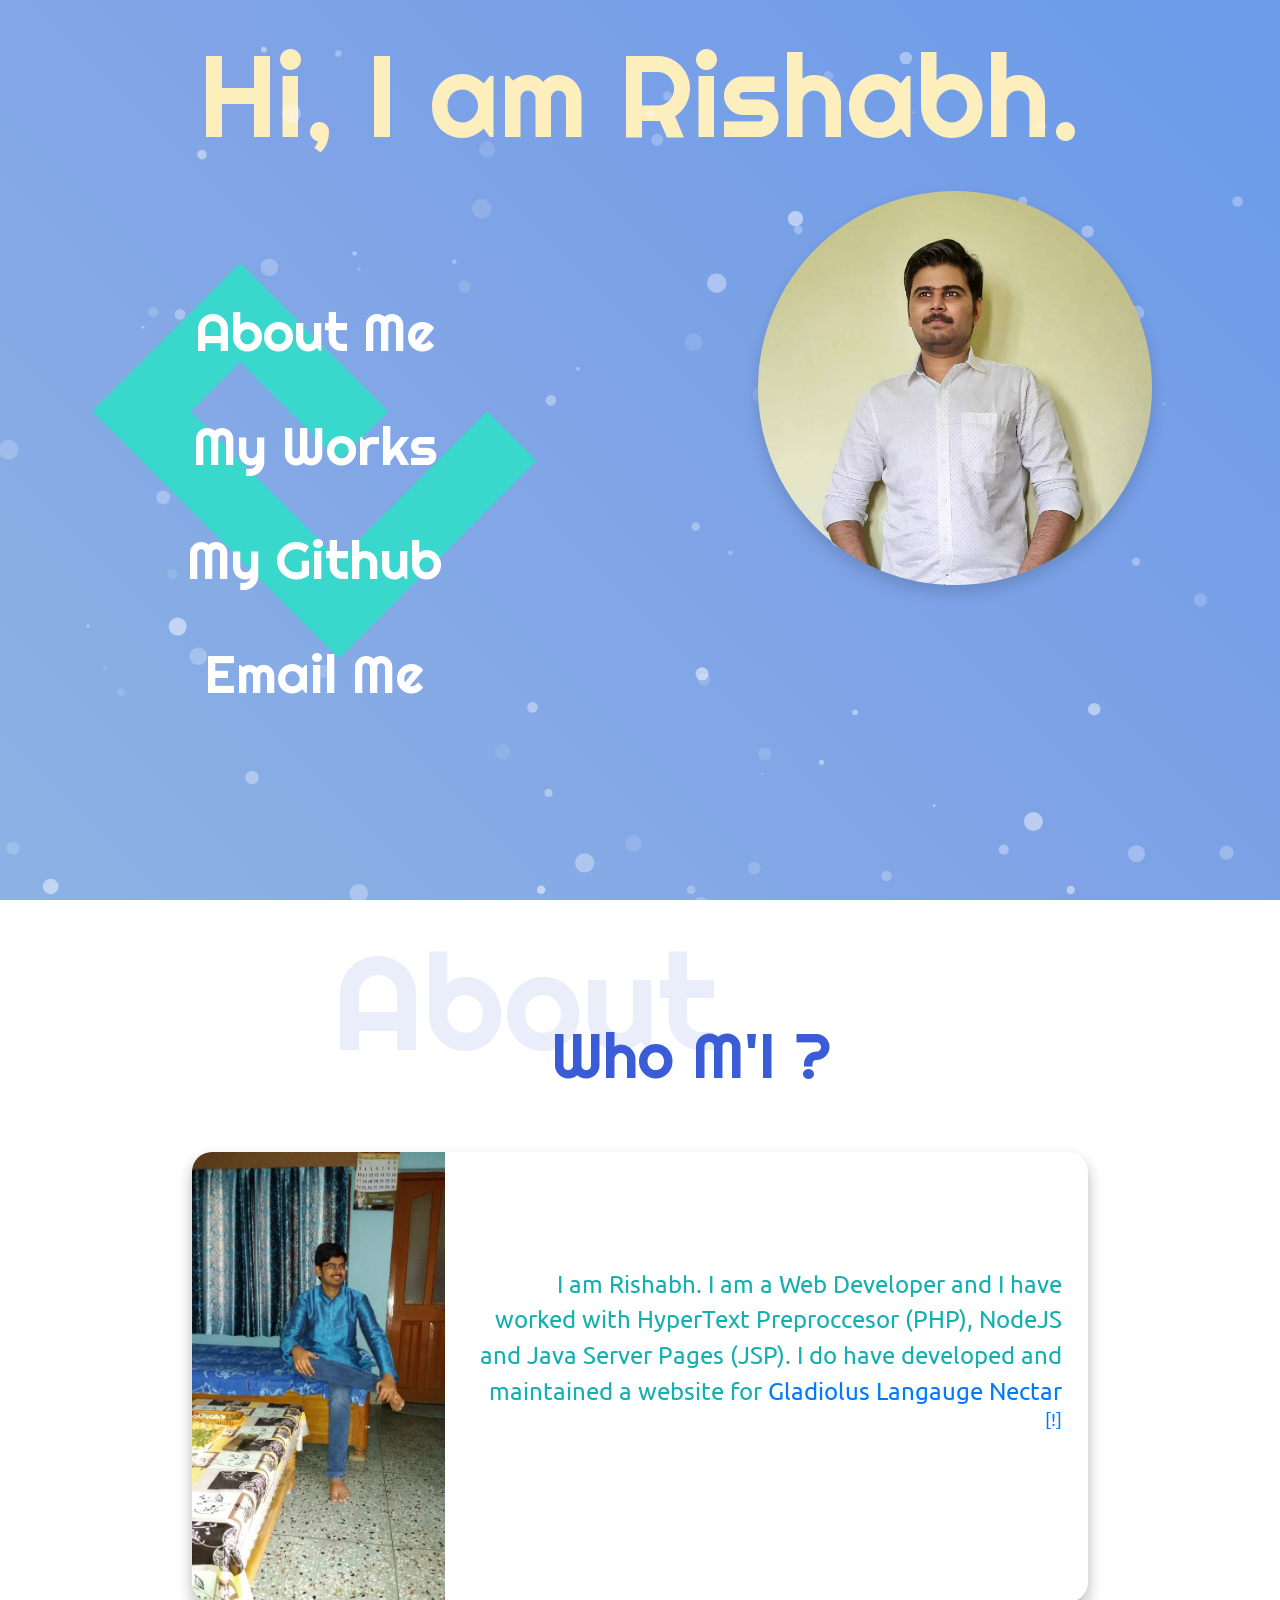
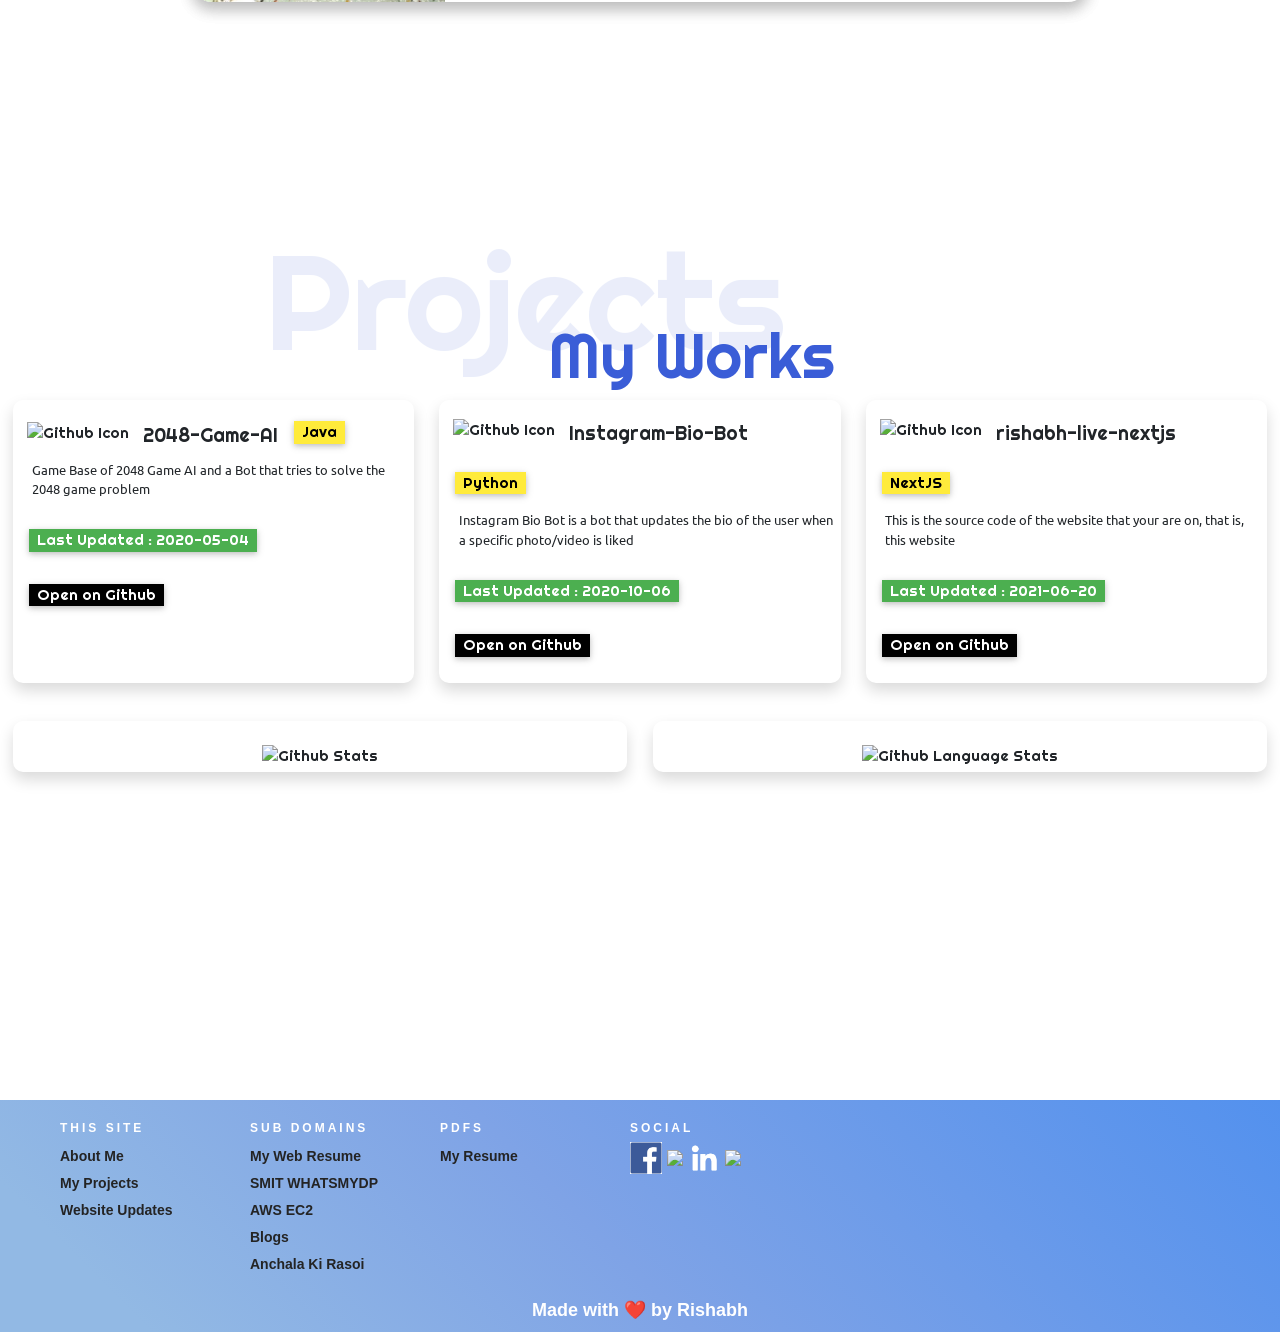
==== commit b8f40238: "Deploying to gh-pages from  @ be8d7856380ae3515cac72fbc55434b584f516bf 🚀" ====
--- a/index.html
+++ b/index.html
@@ -5,4 +5,4 @@
             gtag('config', 'G-0CN1C1X6T3', {
               page_path: window.location.pathname,
             });
-          </script> <meta charSet="utf-8"/><link rel="stylesheet" href="/assets/global/css/w3.min.css"/><link rel="stylesheet" href="/assets/global/css/footer.css"/><link rel="stylesheet" href="/assets/main/css/footer.css"/><title> Rishabh - live | Rishabh | rishabh.live </title><link rel="stylesheet" href="https://fonts.googleapis.com/css2?family=Righteous&amp;family=Chilanka&amp;family=Sansita+Swashed&amp;family=Dancing+Script:wght@500&amp;family=Ubuntu:ital@1&amp;display=swap"/><link rel="icon" href="/main-ico.png"/><link rel="stylesheet" href="/assets/main/css/homeIndexPage.css"/><link rel="stylesheet" href="/assets/blogs/css/style.css"/><meta name="title" content="Rishabh | rishabh-live | rishabh.live"/><meta name="viewport" content="width=device-width, initial-scale=1.0, maximum-scale=6.0"/><meta name="keywords" content="rishabh, student, smit, sikkim, manipal, institute, technology, it ,information technology,"/><meta name="description" content="I am Rishabh. Student of Information Technology at Sikkim Manipal Institute of Technology aka SMIT. Also a Web Developer at Gladiolus Langauge Nectar"/><script src="https://cdn.jsdelivr.net/npm/particles.js@2.0.0/particles.min.js"></script><link rel="preload" href="/_next/static/css/c3e5cf5272fe4c859d2a.css" as="style"/><link rel="stylesheet" href="/_next/static/css/c3e5cf5272fe4c859d2a.css" data-n-g=""/><noscript data-n-css="true"></noscript><link rel="preload" href="/_next/static/chunks/main-54c6b89c53501410ecdb.js" as="script"/><link rel="preload" href="/_next/static/chunks/webpack-e067438c4cf4ef2ef178.js" as="script"/><link rel="preload" href="/_next/static/chunks/framework.1daf1ec1ecf144ee9147.js" as="script"/><link rel="preload" href="/_next/static/chunks/7fa6a575.bca366718f045dbe8189.js" as="script"/><link rel="preload" href="/_next/static/chunks/commons.3f4d225945ec732ef847.js" as="script"/><link rel="preload" href="/_next/static/chunks/38d99953164908579bbda577ce62733618c9f7b3.01bfea2115d35f72e56a.js" as="script"/><link rel="preload" href="/_next/static/chunks/pages/_app-59869bfe5c493de95eeb.js" as="script"/><link rel="preload" href="/_next/static/chunks/pages/index-abf917e7d7db711faf29.js" as="script"/></head> <body><div id="__next"><section class="main-page-section-one"><div style="position:absolute"><div id="tsparticles"><canvas style="width:100vw;height:100vh"></canvas></div></div><center><div class="line"><label>Hi, I am Rishabh. </label></div><div class="holder"><div class="menu"><p> <a href="#about">About Me</a></p> <p> <a href="#projects">My Works</a> </p><p> <a href="https://github.com/rishabh-live/" target="_blank">My Github</a> </p> <p> <a href="mailto:rishabh0508@hotmail.com?subject=I%20am%20an%20Angel&amp;body=Hey%20Rishabh%2C%0D%0A%0D%0AI%20am%20Angel.%20And%20wanted%20to%20say%20that%20...%0D%0A%0D%0A%0D%0ARegards%2C%0D%0AAngel.">Email Me</a> </p></div><div class="dp"><img src="/rishabh_22_aug_2021.jpg" alt="Rishabh-Live | Rishabh" class="w3-card-4 shadow" align="center"/></div></div></center></section><section id="about" class="main-page-section-two"><center><div class="headline"><div class="backTitle">About</div><div class="frontTitle">Who M&#x27;I ?</div></div><div class="aboutCardHolder w3-card-4 shadow"><div class="w3-card-4 aboutCard shadow"><div class="mypic"><img src="/about-dp.jpg" alt="Rishabh"/></div><div class="aboutme"><br/><label class="paragraph">I am Rishabh. I am a Web Developer and I have worked with HyperText Preproccesor (PHP), NodeJS and Java Server Pages (JSP). I do have developed and maintained a website for<!-- --> <a href="https://languagenectar.com/">Gladiolus Langauge Nectar <sup>[!]</sup></a></label></div></div><label class="paragraphMobile">I am Rishabh. I am a Web Developer and I have worked with HyperText Preproccesor (PHP), NodeJS and Java Server Pages (JSP). I do have developed and maintained a website for<!-- --> <a href="https://languagenectar.com/">Gladiolus Langauge Nectar <sup>[!]</sup></a></label></div></center></section><section id="projects" class="main-page-section-three secThree"><center><div class="headline"><div class="backTitle">Projects</div><div class="frontTitle">My Works</div></div><div class="gitCardHolder"><div class="gitCard"><div class="projCards w3-card-4 shadow"><div><img src="https://external-content.duckduckgo.com/iu/?u=http%3A%2F%2Fcdn.onlinewebfonts.com%2Fsvg%2Fimg_326384.png&amp;f=1&amp;nofb=1" alt="Github Icon"/><label class="nameOfTheProject">2048-Game-AI</label><label class="w3-tag w3-yellow w3-card-2 w3-margin">Java</label><p class="prjDesc">Game Base of 2048 Game AI and a Bot that tries to solve the 2048 game problem</p><p><label class="w3-tag w3-green w3-card-2 w3-margin">Last Updated : <!-- -->2020-05-04</label><label class="w3-tag w3-black w3-card-2 w3-margin">Open on Github</label></p></div></div><div class="projCards w3-card-4 shadow"><div><img src="https://external-content.duckduckgo.com/iu/?u=http%3A%2F%2Fcdn.onlinewebfonts.com%2Fsvg%2Fimg_326384.png&amp;f=1&amp;nofb=1" alt="Github Icon"/><label class="nameOfTheProject">Instagram-Bio-Bot</label><label class="w3-tag w3-yellow w3-card-2 w3-margin">Python</label><p class="prjDesc">Instagram Bio Bot is a bot that updates the bio of the user when a specific photo/video is liked</p><p><label class="w3-tag w3-green w3-card-2 w3-margin">Last Updated : <!-- -->2020-10-06</label><label class="w3-tag w3-black w3-card-2 w3-margin">Open on Github</label></p></div></div><div class="projCards w3-card-4 shadow"><div><img src="https://external-content.duckduckgo.com/iu/?u=http%3A%2F%2Fcdn.onlinewebfonts.com%2Fsvg%2Fimg_326384.png&amp;f=1&amp;nofb=1" alt="Github Icon"/><label class="nameOfTheProject">rishabh-live-nextjs</label><label class="w3-tag w3-yellow w3-card-2 w3-margin">NextJS</label><p class="prjDesc">This is the source code of the website that your are on, that is, this website</p><p><label class="w3-tag w3-green w3-card-2 w3-margin">Last Updated : <!-- -->2021-06-20</label><label class="w3-tag w3-black w3-card-2 w3-margin">Open on Github</label></p></div></div><div class="projCards w3-card-4 shadow"><div><div align="center"><img class="dipstats" src="https://github-readme-stats.vercel.app/api?username=rishabh-live&amp;show_icons=true&amp;count_private=true" align="center" alt="Github Stats"/></div></div></div><div class="projCards w3-card-4 shadow"><div><div align="center"><img class="dipstats" src="https://github-readme-streak-stats.herokuapp.com/?user=rishabh-live" align="center" alt="Github Language Stats"/></div></div></div></div></div></center></section><section class="secFooter"><div class="footer"><div class="contain"><div class="col"><h1>This Site</h1><ul><li><a href="https://rishabh.live#about">About Me</a></li><li><a href="https://rishabh.live#projects">My Projects</a></li><li><a href="https://preview.rishabh.live" target="_blank">Website Updates</a></li></ul></div><div class="col"><h1>Sub Domains</h1><ul><li><a href="https://resume.rishabh.live" target="_blank">My Web Resume</a></li><li><a href="https://whatsmydp.rishabh.live" target="_blank">SMIT WHATSMYDP</a></li><li><a href="https://aws.rishabh.live" target="_blank">AWS EC2</a></li><li><a href="https://blogs.rishabh.live" target="_blank">Blogs</a></li><li><a href="https://anchalakirasoi.rishabh.live/" target="_blank">Anchala Ki Rasoi</a></li></ul></div><div class="col"><h1>PDFs</h1><ul><li><a href="https://rishabh.live/pdfs/Rishabh_Resume.pdf" target="_blank">My Resume</a></li></ul></div><div class="col social"><h1>Social</h1><ul><li><a href="https://www.facebook.com/rishabh.live.official/" target="_blank"><img src="[data-uri]" width="32" style="width:32px"/></a></li><li><a href="https://www.instagram.com/rishabh.live/" target="_blank"><img src="https://www.freepnglogos.com/uploads/new-instagram-logo-with-transparent-background-9.png" width="32" style="width:32px"/></a></li><li><a href="https://www.linkedin.com/in/rishabh0508/" target="_blank"><img src="/linkedin.png" width="32" style="width:32px"/></a></li><li><a href="https://github.com/rishabh-live/" target="_blank"><img src="https://cdn4.iconfinder.com/data/icons/iconsimple-logotypes/512/github-512.png" width="32" style="width:32px"/></a></li></ul></div><div class="clearfix"></div></div></div><div class="fotter"><center><label>Made with <span class="heart">❤</span> by<!-- --> <a href="/">Rishabh</a></label></center></div></section></div><script id="__NEXT_DATA__" type="application/json">{"props":{"pageProps":{}},"page":"/","query":{},"buildId":"0jOSxDrGGEyznIHtiIYOb","nextExport":true,"autoExport":true,"isFallback":false,"head":[["meta",{"charSet":"utf-8"}],["link",{"rel":"stylesheet","href":"/assets/global/css/w3.min.css"}],["link",{"rel":"stylesheet","href":"/assets/global/css/footer.css"}],["link",{"rel":"stylesheet","href":"/assets/main/css/footer.css"}],["title",{"children":" Rishabh - live | Rishabh | rishabh.live "}],["link",{"rel":"stylesheet","href":"https://fonts.googleapis.com/css2?family=Righteous\u0026family=Chilanka\u0026family=Sansita+Swashed\u0026family=Dancing+Script:wght@500\u0026family=Ubuntu:ital@1\u0026display=swap"}],["link",{"rel":"icon","href":"/main-ico.png"}],["link",{"rel":"stylesheet","href":"/assets/main/css/homeIndexPage.css"}],["link",{"rel":"stylesheet","href":"/assets/blogs/css/style.css"}],["meta",{"name":"title","content":"Rishabh | rishabh-live | rishabh.live"}],["meta",{"name":"viewport","content":"width=device-width, initial-scale=1.0, maximum-scale=6.0"}],["meta",{"name":"keywords","content":"rishabh, student, smit, sikkim, manipal, institute, technology, it ,information technology,"}],["meta",{"name":"description","content":"I am Rishabh. Student of Information Technology at Sikkim Manipal Institute of Technology aka SMIT. Also a Web Developer at Gladiolus Langauge Nectar"}],["script",{"src":"https://cdn.jsdelivr.net/npm/particles.js@2.0.0/particles.min.js"}]]}</script><script nomodule="" src="/_next/static/chunks/polyfills-fa276ba060a4a8ac7eef.js"></script><script src="/_next/static/chunks/main-54c6b89c53501410ecdb.js" async=""></script><script src="/_next/static/chunks/webpack-e067438c4cf4ef2ef178.js" async=""></script><script src="/_next/static/chunks/framework.1daf1ec1ecf144ee9147.js" async=""></script><script src="/_next/static/chunks/7fa6a575.bca366718f045dbe8189.js" async=""></script><script src="/_next/static/chunks/commons.3f4d225945ec732ef847.js" async=""></script><script src="/_next/static/chunks/38d99953164908579bbda577ce62733618c9f7b3.01bfea2115d35f72e56a.js" async=""></script><script src="/_next/static/chunks/pages/_app-59869bfe5c493de95eeb.js" async=""></script><script src="/_next/static/chunks/pages/index-abf917e7d7db711faf29.js" async=""></script><script src="/_next/static/0jOSxDrGGEyznIHtiIYOb/_buildManifest.js" async=""></script><script src="/_next/static/0jOSxDrGGEyznIHtiIYOb/_ssgManifest.js" async=""></script></body> </html>+          </script> <meta charSet="utf-8"/><link rel="stylesheet" href="/assets/global/css/w3.min.css"/><link rel="stylesheet" href="/assets/global/css/footer.css"/><link rel="stylesheet" href="/assets/main/css/footer.css"/><title> Rishabh - live | Rishabh | rishabh.live </title><link rel="stylesheet" href="https://fonts.googleapis.com/css2?family=Righteous&amp;family=Chilanka&amp;family=Sansita+Swashed&amp;family=Dancing+Script:wght@500&amp;family=Ubuntu:ital@1&amp;display=swap"/><link rel="icon" href="/main-ico.png"/><link rel="stylesheet" href="/assets/main/css/homeIndexPage.css"/><link rel="stylesheet" href="/assets/blogs/css/style.css"/><meta name="title" content="Rishabh | rishabh-live | rishabh.live"/><meta name="viewport" content="width=device-width, initial-scale=1.0, maximum-scale=6.0"/><meta name="keywords" content="rishabh, student, smit, sikkim, manipal, institute, technology, it ,information technology,"/><meta name="description" content="I am Rishabh. Student of Information Technology at Sikkim Manipal Institute of Technology aka SMIT. Also a Web Developer at Gladiolus Langauge Nectar"/><script src="https://cdn.jsdelivr.net/npm/particles.js@2.0.0/particles.min.js"></script><link rel="preload" href="/_next/static/css/c3e5cf5272fe4c859d2a.css" as="style"/><link rel="stylesheet" href="/_next/static/css/c3e5cf5272fe4c859d2a.css" data-n-g=""/><noscript data-n-css="true"></noscript><link rel="preload" href="/_next/static/chunks/main-54c6b89c53501410ecdb.js" as="script"/><link rel="preload" href="/_next/static/chunks/webpack-e067438c4cf4ef2ef178.js" as="script"/><link rel="preload" href="/_next/static/chunks/framework.1daf1ec1ecf144ee9147.js" as="script"/><link rel="preload" href="/_next/static/chunks/7fa6a575.bca366718f045dbe8189.js" as="script"/><link rel="preload" href="/_next/static/chunks/commons.3f4d225945ec732ef847.js" as="script"/><link rel="preload" href="/_next/static/chunks/38d99953164908579bbda577ce62733618c9f7b3.01bfea2115d35f72e56a.js" as="script"/><link rel="preload" href="/_next/static/chunks/pages/_app-59869bfe5c493de95eeb.js" as="script"/><link rel="preload" href="/_next/static/chunks/pages/index-abf917e7d7db711faf29.js" as="script"/></head> <body><div id="__next"><section class="main-page-section-one"><div style="position:absolute"><div id="tsparticles"><canvas style="width:100vw;height:100vh"></canvas></div></div><center><div class="line"><label>Hi, I am Rishabh. </label></div><div class="holder"><div class="menu"><p> <a href="#about">About Me</a></p> <p> <a href="#projects">My Works</a> </p><p> <a href="https://github.com/rishabh-live/" target="_blank">My Github</a> </p> <p> <a href="mailto:rishabh0508@hotmail.com?subject=I%20am%20an%20Angel&amp;body=Hey%20Rishabh%2C%0D%0A%0D%0AI%20am%20Angel.%20And%20wanted%20to%20say%20that%20...%0D%0A%0D%0A%0D%0ARegards%2C%0D%0AAngel.">Email Me</a> </p></div><div class="dp"><img src="/rishabh_22_aug_2021.jpg" alt="Rishabh-Live | Rishabh" class="w3-card-4 shadow" align="center"/></div></div></center></section><section id="about" class="main-page-section-two"><center><div class="headline"><div class="backTitle">About</div><div class="frontTitle">Who M&#x27;I ?</div></div><div class="aboutCardHolder w3-card-4 shadow"><div class="w3-card-4 aboutCard shadow"><div class="mypic"><img src="/about-dp.jpg" alt="Rishabh"/></div><div class="aboutme"><br/><label class="paragraph">I am Rishabh. I am a Web Developer and I have worked with HyperText Preproccesor (PHP), NodeJS and Java Server Pages (JSP). I do have developed and maintained a website for<!-- --> <a href="https://languagenectar.com/">Gladiolus Langauge Nectar <sup>[!]</sup></a></label></div></div><label class="paragraphMobile">I am Rishabh. I am a Web Developer and I have worked with HyperText Preproccesor (PHP), NodeJS and Java Server Pages (JSP). I do have developed and maintained a website for<!-- --> <a href="https://languagenectar.com/">Gladiolus Langauge Nectar <sup>[!]</sup></a></label></div></center></section><section id="projects" class="main-page-section-three secThree"><center><div class="headline"><div class="backTitle">Projects</div><div class="frontTitle">My Works</div></div><div class="gitCardHolder"><div class="gitCard"><div class="projCards w3-card-4 shadow"><div><img src="https://external-content.duckduckgo.com/iu/?u=http%3A%2F%2Fcdn.onlinewebfonts.com%2Fsvg%2Fimg_326384.png&amp;f=1&amp;nofb=1" alt="Github Icon"/><label class="nameOfTheProject">2048-Game-AI</label><label class="w3-tag w3-yellow w3-card-2 w3-margin">Java</label><p class="prjDesc">Game Base of 2048 Game AI and a Bot that tries to solve the 2048 game problem</p><p><label class="w3-tag w3-green w3-card-2 w3-margin">Last Updated : <!-- -->2020-05-04</label><label class="w3-tag w3-black w3-card-2 w3-margin">Open on Github</label></p></div></div><div class="projCards w3-card-4 shadow"><div><img src="https://external-content.duckduckgo.com/iu/?u=http%3A%2F%2Fcdn.onlinewebfonts.com%2Fsvg%2Fimg_326384.png&amp;f=1&amp;nofb=1" alt="Github Icon"/><label class="nameOfTheProject">Instagram-Bio-Bot</label><label class="w3-tag w3-yellow w3-card-2 w3-margin">Python</label><p class="prjDesc">Instagram Bio Bot is a bot that updates the bio of the user when a specific photo/video is liked</p><p><label class="w3-tag w3-green w3-card-2 w3-margin">Last Updated : <!-- -->2020-10-06</label><label class="w3-tag w3-black w3-card-2 w3-margin">Open on Github</label></p></div></div><div class="projCards w3-card-4 shadow"><div><img src="https://external-content.duckduckgo.com/iu/?u=http%3A%2F%2Fcdn.onlinewebfonts.com%2Fsvg%2Fimg_326384.png&amp;f=1&amp;nofb=1" alt="Github Icon"/><label class="nameOfTheProject">rishabh-live-nextjs</label><label class="w3-tag w3-yellow w3-card-2 w3-margin">NextJS</label><p class="prjDesc">This is the source code of the website that your are on, that is, this website</p><p><label class="w3-tag w3-green w3-card-2 w3-margin">Last Updated : <!-- -->2021-06-20</label><label class="w3-tag w3-black w3-card-2 w3-margin">Open on Github</label></p></div></div><div class="projCards w3-card-4 shadow"><div><div align="center"><img class="dipstats" src="https://github-readme-stats.vercel.app/api?username=rishabh-live&amp;show_icons=true&amp;count_private=true" align="center" alt="Github Stats"/></div></div></div><div class="projCards w3-card-4 shadow"><div><div align="center"><img class="dipstats" src="https://github-readme-streak-stats.herokuapp.com/?user=rishabh-live" align="center" alt="Github Language Stats"/></div></div></div></div></div></center></section><section class="secFooter"><div class="footer"><div class="contain"><div class="col"><h1>This Site</h1><ul><li><a href="https://rishabh.live#about">About Me</a></li><li><a href="https://rishabh.live#projects">My Projects</a></li><li><a href="https://preview.rishabh.live" target="_blank">Website Updates</a></li></ul></div><div class="col"><h1>Sub Domains</h1><ul><li><a href="https://resume.rishabh.live" target="_blank">My Web Resume</a></li><li><a href="https://whatsmydp.rishabh.live" target="_blank">SMIT WHATSMYDP</a></li><li><a href="https://aws.rishabh.live" target="_blank">AWS EC2</a></li><li><a href="https://blogs.rishabh.live" target="_blank">Blogs</a></li><li><a href="https://anchalakirasoi.rishabh.live/" target="_blank">Anchala Ki Rasoi</a></li></ul></div><div class="col"><h1>PDFs</h1><ul><li><a href="https://rishabh.live/pdfs/Rishabh_Resume.pdf" target="_blank">My Resume</a></li></ul></div><div class="col social"><h1>Social</h1><ul><li><a href="https://www.facebook.com/rishabh.live.official/" target="_blank"><img src="[data-uri]" width="32" style="width:32px"/></a></li><li><a href="https://www.instagram.com/rishabh.live/" target="_blank"><img src="https://www.freepnglogos.com/uploads/new-instagram-logo-with-transparent-background-9.png" width="32" style="width:32px"/></a></li><li><a href="https://www.linkedin.com/in/rishabh0508/" target="_blank"><img src="/linkedin.png" width="32" style="width:32px"/></a></li><li><a href="https://github.com/rishabh-live/" target="_blank"><img src="https://cdn4.iconfinder.com/data/icons/iconsimple-logotypes/512/github-512.png" width="32" style="width:32px"/></a></li></ul></div><div class="clearfix"></div></div></div><div class="fotter"><center><label>Made with <span class="heart">❤</span> by<!-- --> <a href="/">Rishabh</a></label></center></div></section></div><script id="__NEXT_DATA__" type="application/json">{"props":{"pageProps":{}},"page":"/","query":{},"buildId":"yls9N8zdBYT47_KK4zm22","nextExport":true,"autoExport":true,"isFallback":false,"head":[["meta",{"charSet":"utf-8"}],["link",{"rel":"stylesheet","href":"/assets/global/css/w3.min.css"}],["link",{"rel":"stylesheet","href":"/assets/global/css/footer.css"}],["link",{"rel":"stylesheet","href":"/assets/main/css/footer.css"}],["title",{"children":" Rishabh - live | Rishabh | rishabh.live "}],["link",{"rel":"stylesheet","href":"https://fonts.googleapis.com/css2?family=Righteous\u0026family=Chilanka\u0026family=Sansita+Swashed\u0026family=Dancing+Script:wght@500\u0026family=Ubuntu:ital@1\u0026display=swap"}],["link",{"rel":"icon","href":"/main-ico.png"}],["link",{"rel":"stylesheet","href":"/assets/main/css/homeIndexPage.css"}],["link",{"rel":"stylesheet","href":"/assets/blogs/css/style.css"}],["meta",{"name":"title","content":"Rishabh | rishabh-live | rishabh.live"}],["meta",{"name":"viewport","content":"width=device-width, initial-scale=1.0, maximum-scale=6.0"}],["meta",{"name":"keywords","content":"rishabh, student, smit, sikkim, manipal, institute, technology, it ,information technology,"}],["meta",{"name":"description","content":"I am Rishabh. Student of Information Technology at Sikkim Manipal Institute of Technology aka SMIT. Also a Web Developer at Gladiolus Langauge Nectar"}],["script",{"src":"https://cdn.jsdelivr.net/npm/particles.js@2.0.0/particles.min.js"}]]}</script><script nomodule="" src="/_next/static/chunks/polyfills-fa276ba060a4a8ac7eef.js"></script><script src="/_next/static/chunks/main-54c6b89c53501410ecdb.js" async=""></script><script src="/_next/static/chunks/webpack-e067438c4cf4ef2ef178.js" async=""></script><script src="/_next/static/chunks/framework.1daf1ec1ecf144ee9147.js" async=""></script><script src="/_next/static/chunks/7fa6a575.bca366718f045dbe8189.js" async=""></script><script src="/_next/static/chunks/commons.3f4d225945ec732ef847.js" async=""></script><script src="/_next/static/chunks/38d99953164908579bbda577ce62733618c9f7b3.01bfea2115d35f72e56a.js" async=""></script><script src="/_next/static/chunks/pages/_app-59869bfe5c493de95eeb.js" async=""></script><script src="/_next/static/chunks/pages/index-abf917e7d7db711faf29.js" async=""></script><script src="/_next/static/yls9N8zdBYT47_KK4zm22/_buildManifest.js" async=""></script><script src="/_next/static/yls9N8zdBYT47_KK4zm22/_ssgManifest.js" async=""></script></body> </html>
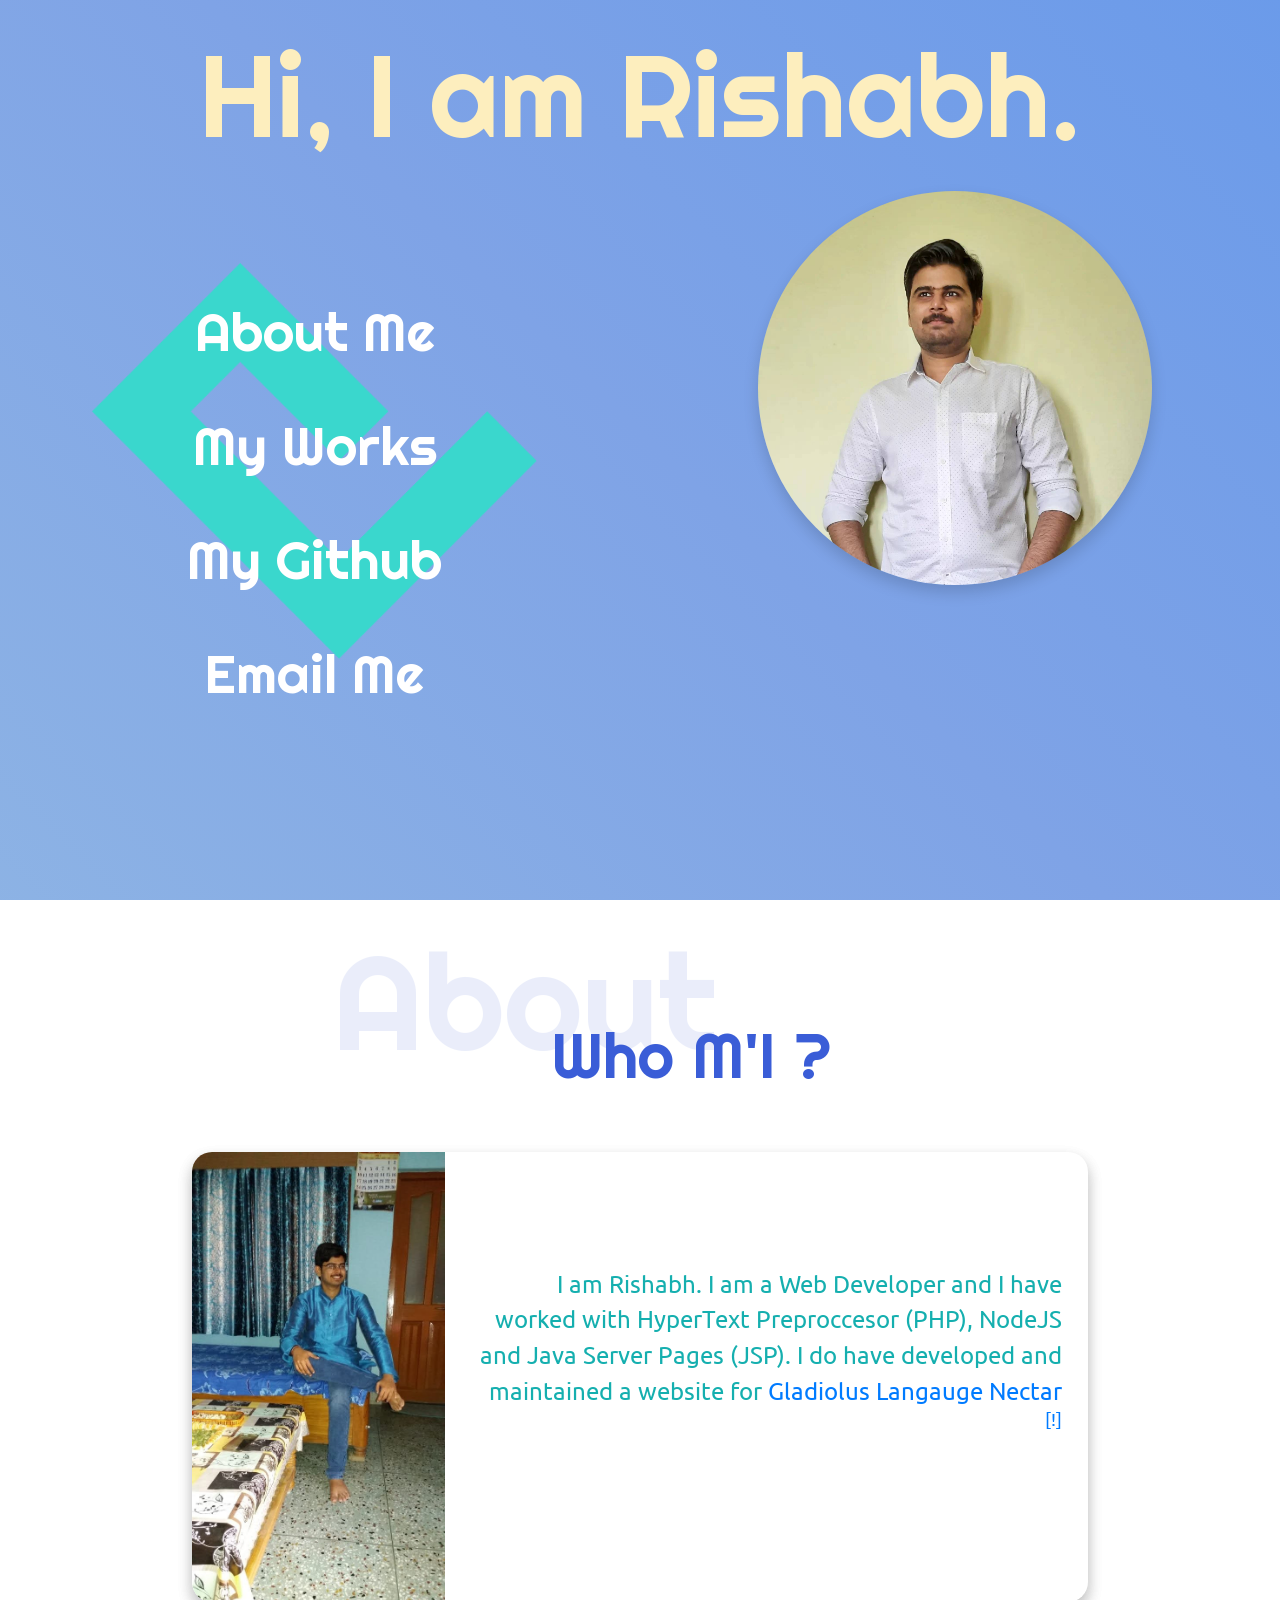
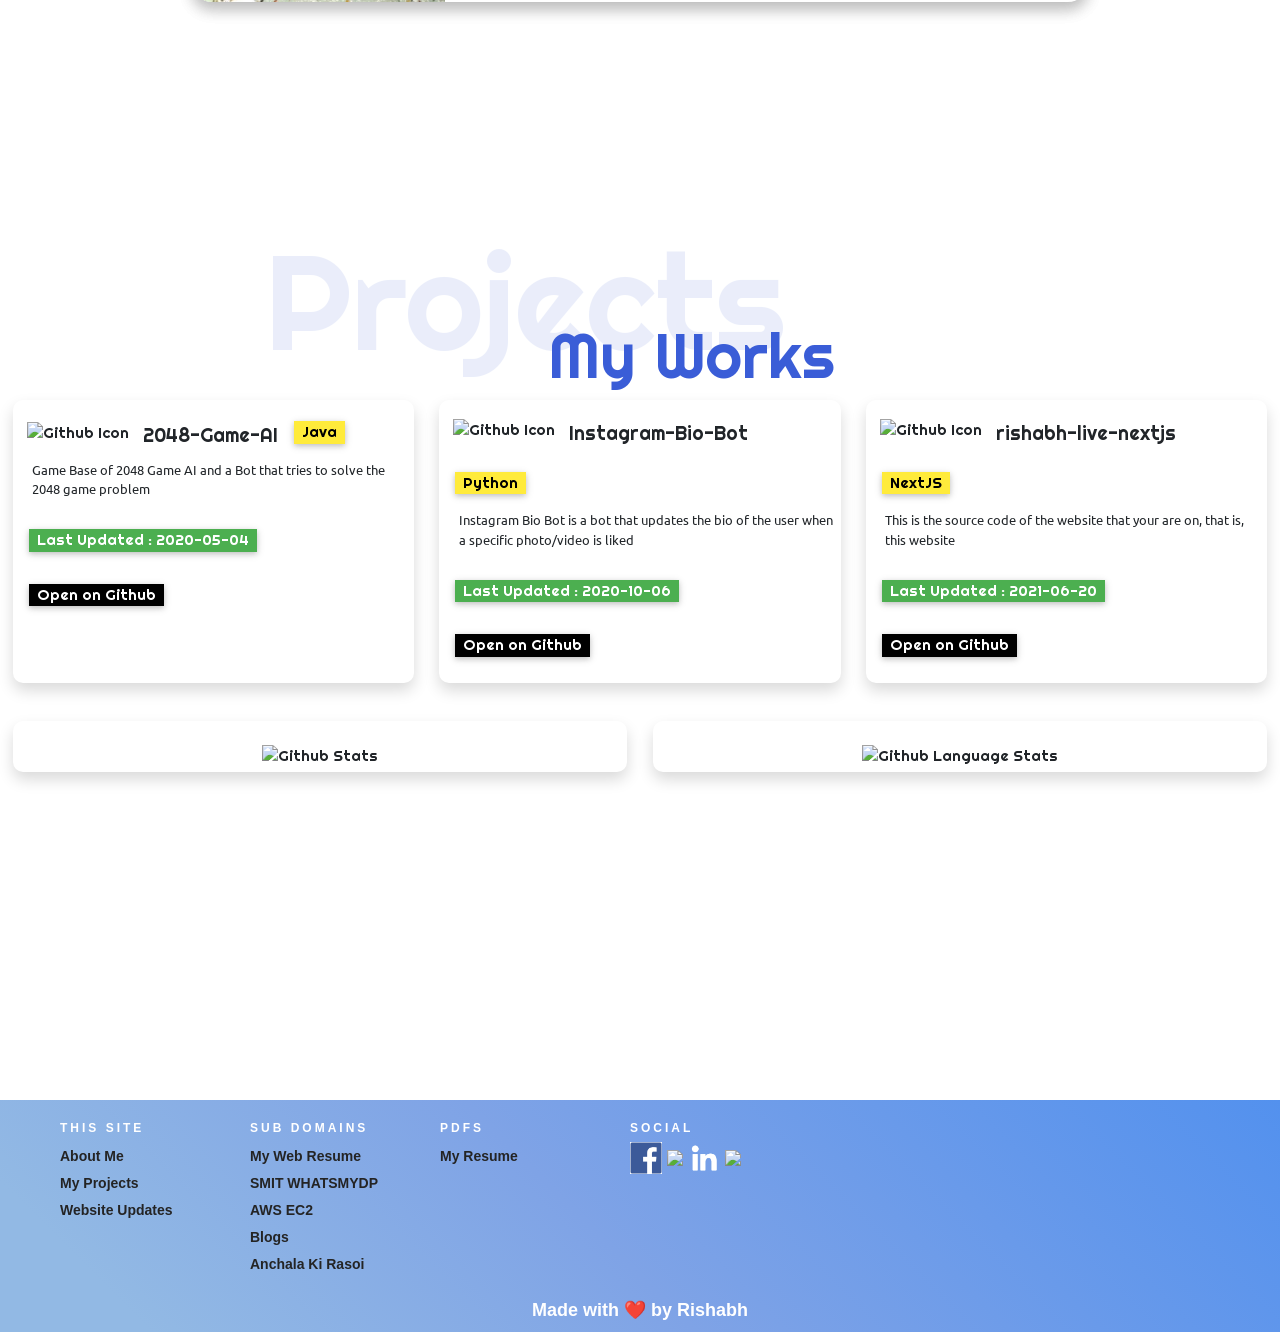
==== commit 7c2108cc: "Deploying to gh-pages from  @ 86fb914134b21cd89a30218c9221941d9025b411 🚀" ====
--- a/index.html
+++ b/index.html
@@ -5,4 +5,4 @@
             gtag('config', 'G-0CN1C1X6T3', {
               page_path: window.location.pathname,
             });
-          </script> <meta charSet="utf-8"/><link rel="stylesheet" href="/assets/global/css/w3.min.css"/><link rel="stylesheet" href="/assets/global/css/footer.css"/><link rel="stylesheet" href="/assets/main/css/footer.css"/><title> Rishabh - live | Rishabh | rishabh.live </title><link rel="stylesheet" href="https://fonts.googleapis.com/css2?family=Righteous&amp;family=Chilanka&amp;family=Sansita+Swashed&amp;family=Dancing+Script:wght@500&amp;family=Ubuntu:ital@1&amp;display=swap"/><link rel="icon" href="/main-ico.png"/><link rel="stylesheet" href="/assets/main/css/homeIndexPage.css"/><link rel="stylesheet" href="/assets/blogs/css/style.css"/><meta name="title" content="Rishabh | rishabh-live | rishabh.live"/><meta name="viewport" content="width=device-width, initial-scale=1.0, maximum-scale=6.0"/><meta name="keywords" content="rishabh, student, smit, sikkim, manipal, institute, technology, it ,information technology,"/><meta name="description" content="I am Rishabh. Student of Information Technology at Sikkim Manipal Institute of Technology aka SMIT. Also a Web Developer at Gladiolus Langauge Nectar"/><script src="https://cdn.jsdelivr.net/npm/particles.js@2.0.0/particles.min.js"></script><link rel="preload" href="/_next/static/css/c3e5cf5272fe4c859d2a.css" as="style"/><link rel="stylesheet" href="/_next/static/css/c3e5cf5272fe4c859d2a.css" data-n-g=""/><noscript data-n-css="true"></noscript><link rel="preload" href="/_next/static/chunks/main-54c6b89c53501410ecdb.js" as="script"/><link rel="preload" href="/_next/static/chunks/webpack-e067438c4cf4ef2ef178.js" as="script"/><link rel="preload" href="/_next/static/chunks/framework.1daf1ec1ecf144ee9147.js" as="script"/><link rel="preload" href="/_next/static/chunks/7fa6a575.bca366718f045dbe8189.js" as="script"/><link rel="preload" href="/_next/static/chunks/commons.3f4d225945ec732ef847.js" as="script"/><link rel="preload" href="/_next/static/chunks/38d99953164908579bbda577ce62733618c9f7b3.01bfea2115d35f72e56a.js" as="script"/><link rel="preload" href="/_next/static/chunks/pages/_app-59869bfe5c493de95eeb.js" as="script"/><link rel="preload" href="/_next/static/chunks/pages/index-abf917e7d7db711faf29.js" as="script"/></head> <body><div id="__next"><section class="main-page-section-one"><div style="position:absolute"><div id="tsparticles"><canvas style="width:100vw;height:100vh"></canvas></div></div><center><div class="line"><label>Hi, I am Rishabh. </label></div><div class="holder"><div class="menu"><p> <a href="#about">About Me</a></p> <p> <a href="#projects">My Works</a> </p><p> <a href="https://github.com/rishabh-live/" target="_blank">My Github</a> </p> <p> <a href="mailto:rishabh0508@hotmail.com?subject=I%20am%20an%20Angel&amp;body=Hey%20Rishabh%2C%0D%0A%0D%0AI%20am%20Angel.%20And%20wanted%20to%20say%20that%20...%0D%0A%0D%0A%0D%0ARegards%2C%0D%0AAngel.">Email Me</a> </p></div><div class="dp"><img src="/rishabh_22_aug_2021.jpg" alt="Rishabh-Live | Rishabh" class="w3-card-4 shadow" align="center"/></div></div></center></section><section id="about" class="main-page-section-two"><center><div class="headline"><div class="backTitle">About</div><div class="frontTitle">Who M&#x27;I ?</div></div><div class="aboutCardHolder w3-card-4 shadow"><div class="w3-card-4 aboutCard shadow"><div class="mypic"><img src="/about-dp.jpg" alt="Rishabh"/></div><div class="aboutme"><br/><label class="paragraph">I am Rishabh. I am a Web Developer and I have worked with HyperText Preproccesor (PHP), NodeJS and Java Server Pages (JSP). I do have developed and maintained a website for<!-- --> <a href="https://languagenectar.com/">Gladiolus Langauge Nectar <sup>[!]</sup></a></label></div></div><label class="paragraphMobile">I am Rishabh. I am a Web Developer and I have worked with HyperText Preproccesor (PHP), NodeJS and Java Server Pages (JSP). I do have developed and maintained a website for<!-- --> <a href="https://languagenectar.com/">Gladiolus Langauge Nectar <sup>[!]</sup></a></label></div></center></section><section id="projects" class="main-page-section-three secThree"><center><div class="headline"><div class="backTitle">Projects</div><div class="frontTitle">My Works</div></div><div class="gitCardHolder"><div class="gitCard"><div class="projCards w3-card-4 shadow"><div><img src="https://external-content.duckduckgo.com/iu/?u=http%3A%2F%2Fcdn.onlinewebfonts.com%2Fsvg%2Fimg_326384.png&amp;f=1&amp;nofb=1" alt="Github Icon"/><label class="nameOfTheProject">2048-Game-AI</label><label class="w3-tag w3-yellow w3-card-2 w3-margin">Java</label><p class="prjDesc">Game Base of 2048 Game AI and a Bot that tries to solve the 2048 game problem</p><p><label class="w3-tag w3-green w3-card-2 w3-margin">Last Updated : <!-- -->2020-05-04</label><label class="w3-tag w3-black w3-card-2 w3-margin">Open on Github</label></p></div></div><div class="projCards w3-card-4 shadow"><div><img src="https://external-content.duckduckgo.com/iu/?u=http%3A%2F%2Fcdn.onlinewebfonts.com%2Fsvg%2Fimg_326384.png&amp;f=1&amp;nofb=1" alt="Github Icon"/><label class="nameOfTheProject">Instagram-Bio-Bot</label><label class="w3-tag w3-yellow w3-card-2 w3-margin">Python</label><p class="prjDesc">Instagram Bio Bot is a bot that updates the bio of the user when a specific photo/video is liked</p><p><label class="w3-tag w3-green w3-card-2 w3-margin">Last Updated : <!-- -->2020-10-06</label><label class="w3-tag w3-black w3-card-2 w3-margin">Open on Github</label></p></div></div><div class="projCards w3-card-4 shadow"><div><img src="https://external-content.duckduckgo.com/iu/?u=http%3A%2F%2Fcdn.onlinewebfonts.com%2Fsvg%2Fimg_326384.png&amp;f=1&amp;nofb=1" alt="Github Icon"/><label class="nameOfTheProject">rishabh-live-nextjs</label><label class="w3-tag w3-yellow w3-card-2 w3-margin">NextJS</label><p class="prjDesc">This is the source code of the website that your are on, that is, this website</p><p><label class="w3-tag w3-green w3-card-2 w3-margin">Last Updated : <!-- -->2021-06-20</label><label class="w3-tag w3-black w3-card-2 w3-margin">Open on Github</label></p></div></div><div class="projCards w3-card-4 shadow"><div><div align="center"><img class="dipstats" src="https://github-readme-stats.vercel.app/api?username=rishabh-live&amp;show_icons=true&amp;count_private=true" align="center" alt="Github Stats"/></div></div></div><div class="projCards w3-card-4 shadow"><div><div align="center"><img class="dipstats" src="https://github-readme-streak-stats.herokuapp.com/?user=rishabh-live" align="center" alt="Github Language Stats"/></div></div></div></div></div></center></section><section class="secFooter"><div class="footer"><div class="contain"><div class="col"><h1>This Site</h1><ul><li><a href="https://rishabh.live#about">About Me</a></li><li><a href="https://rishabh.live#projects">My Projects</a></li><li><a href="https://preview.rishabh.live" target="_blank">Website Updates</a></li></ul></div><div class="col"><h1>Sub Domains</h1><ul><li><a href="https://resume.rishabh.live" target="_blank">My Web Resume</a></li><li><a href="https://whatsmydp.rishabh.live" target="_blank">SMIT WHATSMYDP</a></li><li><a href="https://aws.rishabh.live" target="_blank">AWS EC2</a></li><li><a href="https://blogs.rishabh.live" target="_blank">Blogs</a></li><li><a href="https://anchalakirasoi.rishabh.live/" target="_blank">Anchala Ki Rasoi</a></li></ul></div><div class="col"><h1>PDFs</h1><ul><li><a href="https://rishabh.live/pdfs/Rishabh_Resume.pdf" target="_blank">My Resume</a></li></ul></div><div class="col social"><h1>Social</h1><ul><li><a href="https://www.facebook.com/rishabh.live.official/" target="_blank"><img src="[data-uri]" width="32" style="width:32px"/></a></li><li><a href="https://www.instagram.com/rishabh.live/" target="_blank"><img src="https://www.freepnglogos.com/uploads/new-instagram-logo-with-transparent-background-9.png" width="32" style="width:32px"/></a></li><li><a href="https://www.linkedin.com/in/rishabh0508/" target="_blank"><img src="/linkedin.png" width="32" style="width:32px"/></a></li><li><a href="https://github.com/rishabh-live/" target="_blank"><img src="https://cdn4.iconfinder.com/data/icons/iconsimple-logotypes/512/github-512.png" width="32" style="width:32px"/></a></li></ul></div><div class="clearfix"></div></div></div><div class="fotter"><center><label>Made with <span class="heart">❤</span> by<!-- --> <a href="/">Rishabh</a></label></center></div></section></div><script id="__NEXT_DATA__" type="application/json">{"props":{"pageProps":{}},"page":"/","query":{},"buildId":"yls9N8zdBYT47_KK4zm22","nextExport":true,"autoExport":true,"isFallback":false,"head":[["meta",{"charSet":"utf-8"}],["link",{"rel":"stylesheet","href":"/assets/global/css/w3.min.css"}],["link",{"rel":"stylesheet","href":"/assets/global/css/footer.css"}],["link",{"rel":"stylesheet","href":"/assets/main/css/footer.css"}],["title",{"children":" Rishabh - live | Rishabh | rishabh.live "}],["link",{"rel":"stylesheet","href":"https://fonts.googleapis.com/css2?family=Righteous\u0026family=Chilanka\u0026family=Sansita+Swashed\u0026family=Dancing+Script:wght@500\u0026family=Ubuntu:ital@1\u0026display=swap"}],["link",{"rel":"icon","href":"/main-ico.png"}],["link",{"rel":"stylesheet","href":"/assets/main/css/homeIndexPage.css"}],["link",{"rel":"stylesheet","href":"/assets/blogs/css/style.css"}],["meta",{"name":"title","content":"Rishabh | rishabh-live | rishabh.live"}],["meta",{"name":"viewport","content":"width=device-width, initial-scale=1.0, maximum-scale=6.0"}],["meta",{"name":"keywords","content":"rishabh, student, smit, sikkim, manipal, institute, technology, it ,information technology,"}],["meta",{"name":"description","content":"I am Rishabh. Student of Information Technology at Sikkim Manipal Institute of Technology aka SMIT. Also a Web Developer at Gladiolus Langauge Nectar"}],["script",{"src":"https://cdn.jsdelivr.net/npm/particles.js@2.0.0/particles.min.js"}]]}</script><script nomodule="" src="/_next/static/chunks/polyfills-fa276ba060a4a8ac7eef.js"></script><script src="/_next/static/chunks/main-54c6b89c53501410ecdb.js" async=""></script><script src="/_next/static/chunks/webpack-e067438c4cf4ef2ef178.js" async=""></script><script src="/_next/static/chunks/framework.1daf1ec1ecf144ee9147.js" async=""></script><script src="/_next/static/chunks/7fa6a575.bca366718f045dbe8189.js" async=""></script><script src="/_next/static/chunks/commons.3f4d225945ec732ef847.js" async=""></script><script src="/_next/static/chunks/38d99953164908579bbda577ce62733618c9f7b3.01bfea2115d35f72e56a.js" async=""></script><script src="/_next/static/chunks/pages/_app-59869bfe5c493de95eeb.js" async=""></script><script src="/_next/static/chunks/pages/index-abf917e7d7db711faf29.js" async=""></script><script src="/_next/static/yls9N8zdBYT47_KK4zm22/_buildManifest.js" async=""></script><script src="/_next/static/yls9N8zdBYT47_KK4zm22/_ssgManifest.js" async=""></script></body> </html>+          </script> <meta charSet="utf-8"/><link rel="stylesheet" href="/assets/global/css/w3.min.css"/><link rel="stylesheet" href="/assets/global/css/footer.css"/><link rel="stylesheet" href="/assets/main/css/footer.css"/><title> Rishabh - live | Rishabh | rishabh.live </title><link rel="stylesheet" href="https://fonts.googleapis.com/css2?family=Righteous&amp;family=Chilanka&amp;family=Sansita+Swashed&amp;family=Dancing+Script:wght@500&amp;family=Ubuntu:ital@1&amp;display=swap"/><link rel="icon" href="/main-ico.png"/><link rel="stylesheet" href="/assets/main/css/homeIndexPage.css"/><link rel="stylesheet" href="/assets/blogs/css/style.css"/><meta name="title" content="Rishabh | rishabh-live | rishabh.live"/><meta name="viewport" content="width=device-width, initial-scale=1.0, maximum-scale=6.0"/><meta name="keywords" content="rishabh, student, smit, sikkim, manipal, institute, technology, it ,information technology,"/><meta name="description" content="I am Rishabh. Student of Information Technology at Sikkim Manipal Institute of Technology aka SMIT. Also a Web Developer at Gladiolus Langauge Nectar"/><script src="https://cdn.jsdelivr.net/npm/particles.js@2.0.0/particles.min.js"></script><link rel="preload" href="/_next/static/css/c3e5cf5272fe4c859d2a.css" as="style"/><link rel="stylesheet" href="/_next/static/css/c3e5cf5272fe4c859d2a.css" data-n-g=""/><noscript data-n-css="true"></noscript><link rel="preload" href="/_next/static/chunks/main-93393edce3ec238d74ad.js" as="script"/><link rel="preload" href="/_next/static/chunks/webpack-e067438c4cf4ef2ef178.js" as="script"/><link rel="preload" href="/_next/static/chunks/framework.1daf1ec1ecf144ee9147.js" as="script"/><link rel="preload" href="/_next/static/chunks/7fa6a575.bca366718f045dbe8189.js" as="script"/><link rel="preload" href="/_next/static/chunks/commons.7908c6457ad22b0cddbb.js" as="script"/><link rel="preload" href="/_next/static/chunks/38d99953164908579bbda577ce62733618c9f7b3.93b182c9c8f5ec314e73.js" as="script"/><link rel="preload" href="/_next/static/chunks/pages/_app-59869bfe5c493de95eeb.js" as="script"/><link rel="preload" href="/_next/static/chunks/pages/index-abf917e7d7db711faf29.js" as="script"/></head> <body><div id="__next"><section class="main-page-section-one"><div style="position:absolute"><div id="tsparticles"><canvas style="width:100vw;height:100vh"></canvas></div></div><center><div class="line"><label>Hi, I am Rishabh. </label></div><div class="holder"><div class="menu"><p> <a href="#about">About Me</a></p> <p> <a href="#projects">My Works</a> </p><p> <a href="https://github.com/rishabh-live/" target="_blank">My Github</a> </p> <p> <a href="mailto:rishabh0508@hotmail.com?subject=I%20am%20an%20Angel&amp;body=Hey%20Rishabh%2C%0D%0A%0D%0AI%20am%20Angel.%20And%20wanted%20to%20say%20that%20...%0D%0A%0D%0A%0D%0ARegards%2C%0D%0AAngel.">Email Me</a> </p></div><div class="dp"><img src="/rishabh_22_aug_2021.jpg" alt="Rishabh-Live | Rishabh" class="w3-card-4 shadow" align="center"/></div></div></center></section><section id="about" class="main-page-section-two"><center><div class="headline"><div class="backTitle">About</div><div class="frontTitle">Who M&#x27;I ?</div></div><div class="aboutCardHolder w3-card-4 shadow"><div class="w3-card-4 aboutCard shadow"><div class="mypic"><img src="/about-dp.jpg" alt="Rishabh"/></div><div class="aboutme"><br/><label class="paragraph">I am Rishabh. I am a Web Developer and I have worked with HyperText Preproccesor (PHP), NodeJS and Java Server Pages (JSP). I do have developed and maintained a website for<!-- --> <a href="https://languagenectar.com/">Gladiolus Langauge Nectar <sup>[!]</sup></a></label></div></div><label class="paragraphMobile">I am Rishabh. I am a Web Developer and I have worked with HyperText Preproccesor (PHP), NodeJS and Java Server Pages (JSP). I do have developed and maintained a website for<!-- --> <a href="https://languagenectar.com/">Gladiolus Langauge Nectar <sup>[!]</sup></a></label></div></center></section><section id="projects" class="main-page-section-three secThree"><center><div class="headline"><div class="backTitle">Projects</div><div class="frontTitle">My Works</div></div><div class="gitCardHolder"><div class="gitCard"><div class="projCards w3-card-4 shadow"><div><img src="https://external-content.duckduckgo.com/iu/?u=http%3A%2F%2Fcdn.onlinewebfonts.com%2Fsvg%2Fimg_326384.png&amp;f=1&amp;nofb=1" alt="Github Icon"/><label class="nameOfTheProject">2048-Game-AI</label><label class="w3-tag w3-yellow w3-card-2 w3-margin">Java</label><p class="prjDesc">Game Base of 2048 Game AI and a Bot that tries to solve the 2048 game problem</p><p><label class="w3-tag w3-green w3-card-2 w3-margin">Last Updated : <!-- -->2020-05-04</label><label class="w3-tag w3-black w3-card-2 w3-margin">Open on Github</label></p></div></div><div class="projCards w3-card-4 shadow"><div><img src="https://external-content.duckduckgo.com/iu/?u=http%3A%2F%2Fcdn.onlinewebfonts.com%2Fsvg%2Fimg_326384.png&amp;f=1&amp;nofb=1" alt="Github Icon"/><label class="nameOfTheProject">Instagram-Bio-Bot</label><label class="w3-tag w3-yellow w3-card-2 w3-margin">Python</label><p class="prjDesc">Instagram Bio Bot is a bot that updates the bio of the user when a specific photo/video is liked</p><p><label class="w3-tag w3-green w3-card-2 w3-margin">Last Updated : <!-- -->2020-10-06</label><label class="w3-tag w3-black w3-card-2 w3-margin">Open on Github</label></p></div></div><div class="projCards w3-card-4 shadow"><div><img src="https://external-content.duckduckgo.com/iu/?u=http%3A%2F%2Fcdn.onlinewebfonts.com%2Fsvg%2Fimg_326384.png&amp;f=1&amp;nofb=1" alt="Github Icon"/><label class="nameOfTheProject">rishabh-live-nextjs</label><label class="w3-tag w3-yellow w3-card-2 w3-margin">NextJS</label><p class="prjDesc">This is the source code of the website that your are on, that is, this website</p><p><label class="w3-tag w3-green w3-card-2 w3-margin">Last Updated : <!-- -->2021-06-20</label><label class="w3-tag w3-black w3-card-2 w3-margin">Open on Github</label></p></div></div><div class="projCards w3-card-4 shadow"><div><div align="center"><img class="dipstats" src="https://github-readme-stats.vercel.app/api?username=rishabh-live&amp;show_icons=true&amp;count_private=true" align="center" alt="Github Stats"/></div></div></div><div class="projCards w3-card-4 shadow"><div><div align="center"><img class="dipstats" src="https://github-readme-streak-stats.herokuapp.com/?user=rishabh-live" align="center" alt="Github Language Stats"/></div></div></div></div></div></center></section><section class="secFooter"><div class="footer"><div class="contain"><div class="col"><h1>This Site</h1><ul><li><a href="https://rishabh.live#about">About Me</a></li><li><a href="https://rishabh.live#projects">My Projects</a></li><li><a href="https://preview.rishabh.live" target="_blank">Website Updates</a></li></ul></div><div class="col"><h1>Sub Domains</h1><ul><li><a href="https://resume.rishabh.live" target="_blank">My Web Resume</a></li><li><a href="https://whatsmydp.rishabh.live" target="_blank">SMIT WHATSMYDP</a></li><li><a href="https://aws.rishabh.live" target="_blank">AWS EC2</a></li><li><a href="https://blogs.rishabh.live" target="_blank">Blogs</a></li><li><a href="https://anchalakirasoi.rishabh.live/" target="_blank">Anchala Ki Rasoi</a></li></ul></div><div class="col"><h1>PDFs</h1><ul><li><a href="https://rishabh.live/pdfs/Rishabh_Resume.pdf" target="_blank">My Resume</a></li></ul></div><div class="col social"><h1>Social</h1><ul><li><a href="https://www.facebook.com/rishabh.live.official/" target="_blank"><img src="[data-uri]" width="32" style="width:32px"/></a></li><li><a href="https://www.instagram.com/rishabh.live/" target="_blank"><img src="https://www.freepnglogos.com/uploads/new-instagram-logo-with-transparent-background-9.png" width="32" style="width:32px"/></a></li><li><a href="https://www.linkedin.com/in/rishabh0508/" target="_blank"><img src="/linkedin.png" width="32" style="width:32px"/></a></li><li><a href="https://github.com/rishabh-live/" target="_blank"><img src="https://cdn4.iconfinder.com/data/icons/iconsimple-logotypes/512/github-512.png" width="32" style="width:32px"/></a></li></ul></div><div class="clearfix"></div></div></div><div class="fotter"><center><label>Made with <span class="heart">❤</span> by<!-- --> <a href="/">Rishabh</a></label></center></div></section></div><script id="__NEXT_DATA__" type="application/json">{"props":{"pageProps":{}},"page":"/","query":{},"buildId":"10YGgayhIBqKMO2MUhVTp","nextExport":true,"autoExport":true,"isFallback":false,"head":[["meta",{"charSet":"utf-8"}],["link",{"rel":"stylesheet","href":"/assets/global/css/w3.min.css"}],["link",{"rel":"stylesheet","href":"/assets/global/css/footer.css"}],["link",{"rel":"stylesheet","href":"/assets/main/css/footer.css"}],["title",{"children":" Rishabh - live | Rishabh | rishabh.live "}],["link",{"rel":"stylesheet","href":"https://fonts.googleapis.com/css2?family=Righteous\u0026family=Chilanka\u0026family=Sansita+Swashed\u0026family=Dancing+Script:wght@500\u0026family=Ubuntu:ital@1\u0026display=swap"}],["link",{"rel":"icon","href":"/main-ico.png"}],["link",{"rel":"stylesheet","href":"/assets/main/css/homeIndexPage.css"}],["link",{"rel":"stylesheet","href":"/assets/blogs/css/style.css"}],["meta",{"name":"title","content":"Rishabh | rishabh-live | rishabh.live"}],["meta",{"name":"viewport","content":"width=device-width, initial-scale=1.0, maximum-scale=6.0"}],["meta",{"name":"keywords","content":"rishabh, student, smit, sikkim, manipal, institute, technology, it ,information technology,"}],["meta",{"name":"description","content":"I am Rishabh. Student of Information Technology at Sikkim Manipal Institute of Technology aka SMIT. Also a Web Developer at Gladiolus Langauge Nectar"}],["script",{"src":"https://cdn.jsdelivr.net/npm/particles.js@2.0.0/particles.min.js"}]]}</script><script nomodule="" src="/_next/static/chunks/polyfills-4beebf4ac9054f0bf4e6.js"></script><script src="/_next/static/chunks/main-93393edce3ec238d74ad.js" async=""></script><script src="/_next/static/chunks/webpack-e067438c4cf4ef2ef178.js" async=""></script><script src="/_next/static/chunks/framework.1daf1ec1ecf144ee9147.js" async=""></script><script src="/_next/static/chunks/7fa6a575.bca366718f045dbe8189.js" async=""></script><script src="/_next/static/chunks/commons.7908c6457ad22b0cddbb.js" async=""></script><script src="/_next/static/chunks/38d99953164908579bbda577ce62733618c9f7b3.93b182c9c8f5ec314e73.js" async=""></script><script src="/_next/static/chunks/pages/_app-59869bfe5c493de95eeb.js" async=""></script><script src="/_next/static/chunks/pages/index-abf917e7d7db711faf29.js" async=""></script><script src="/_next/static/10YGgayhIBqKMO2MUhVTp/_buildManifest.js" async=""></script><script src="/_next/static/10YGgayhIBqKMO2MUhVTp/_ssgManifest.js" async=""></script></body> </html>
